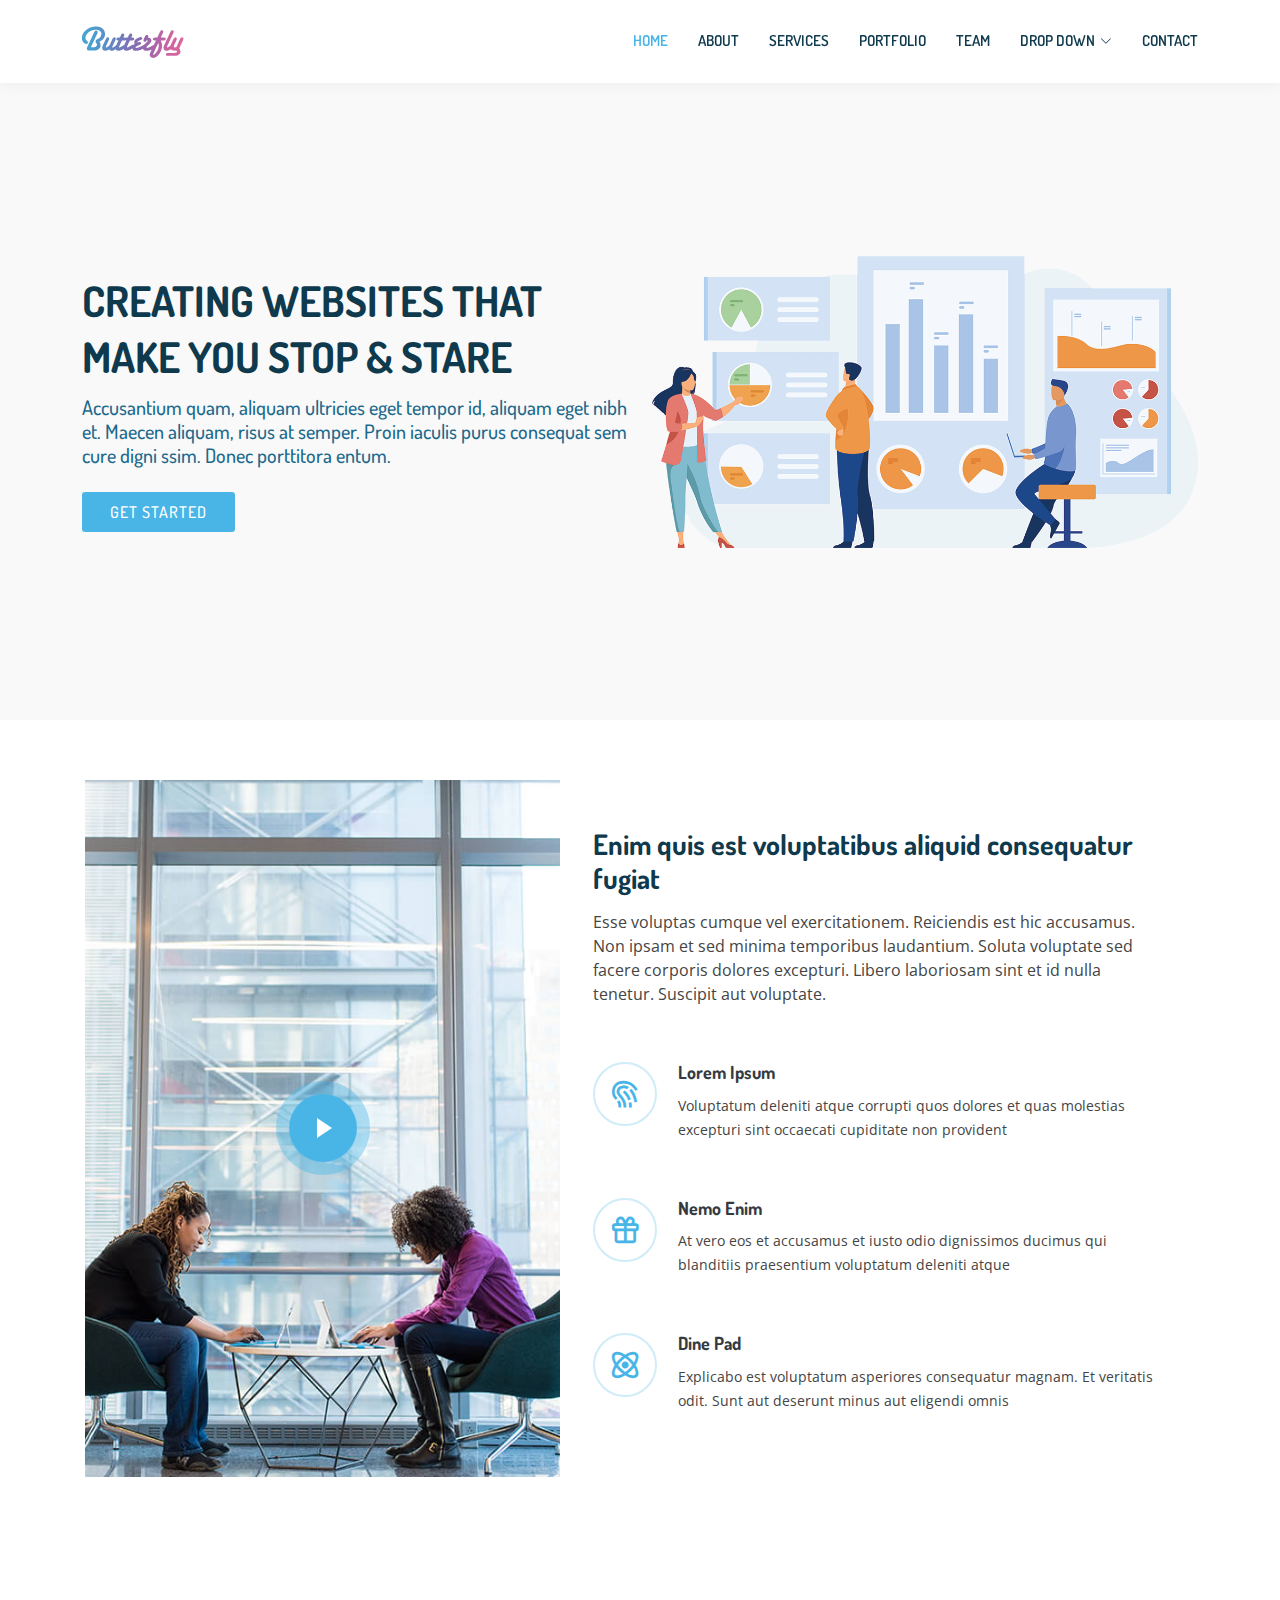
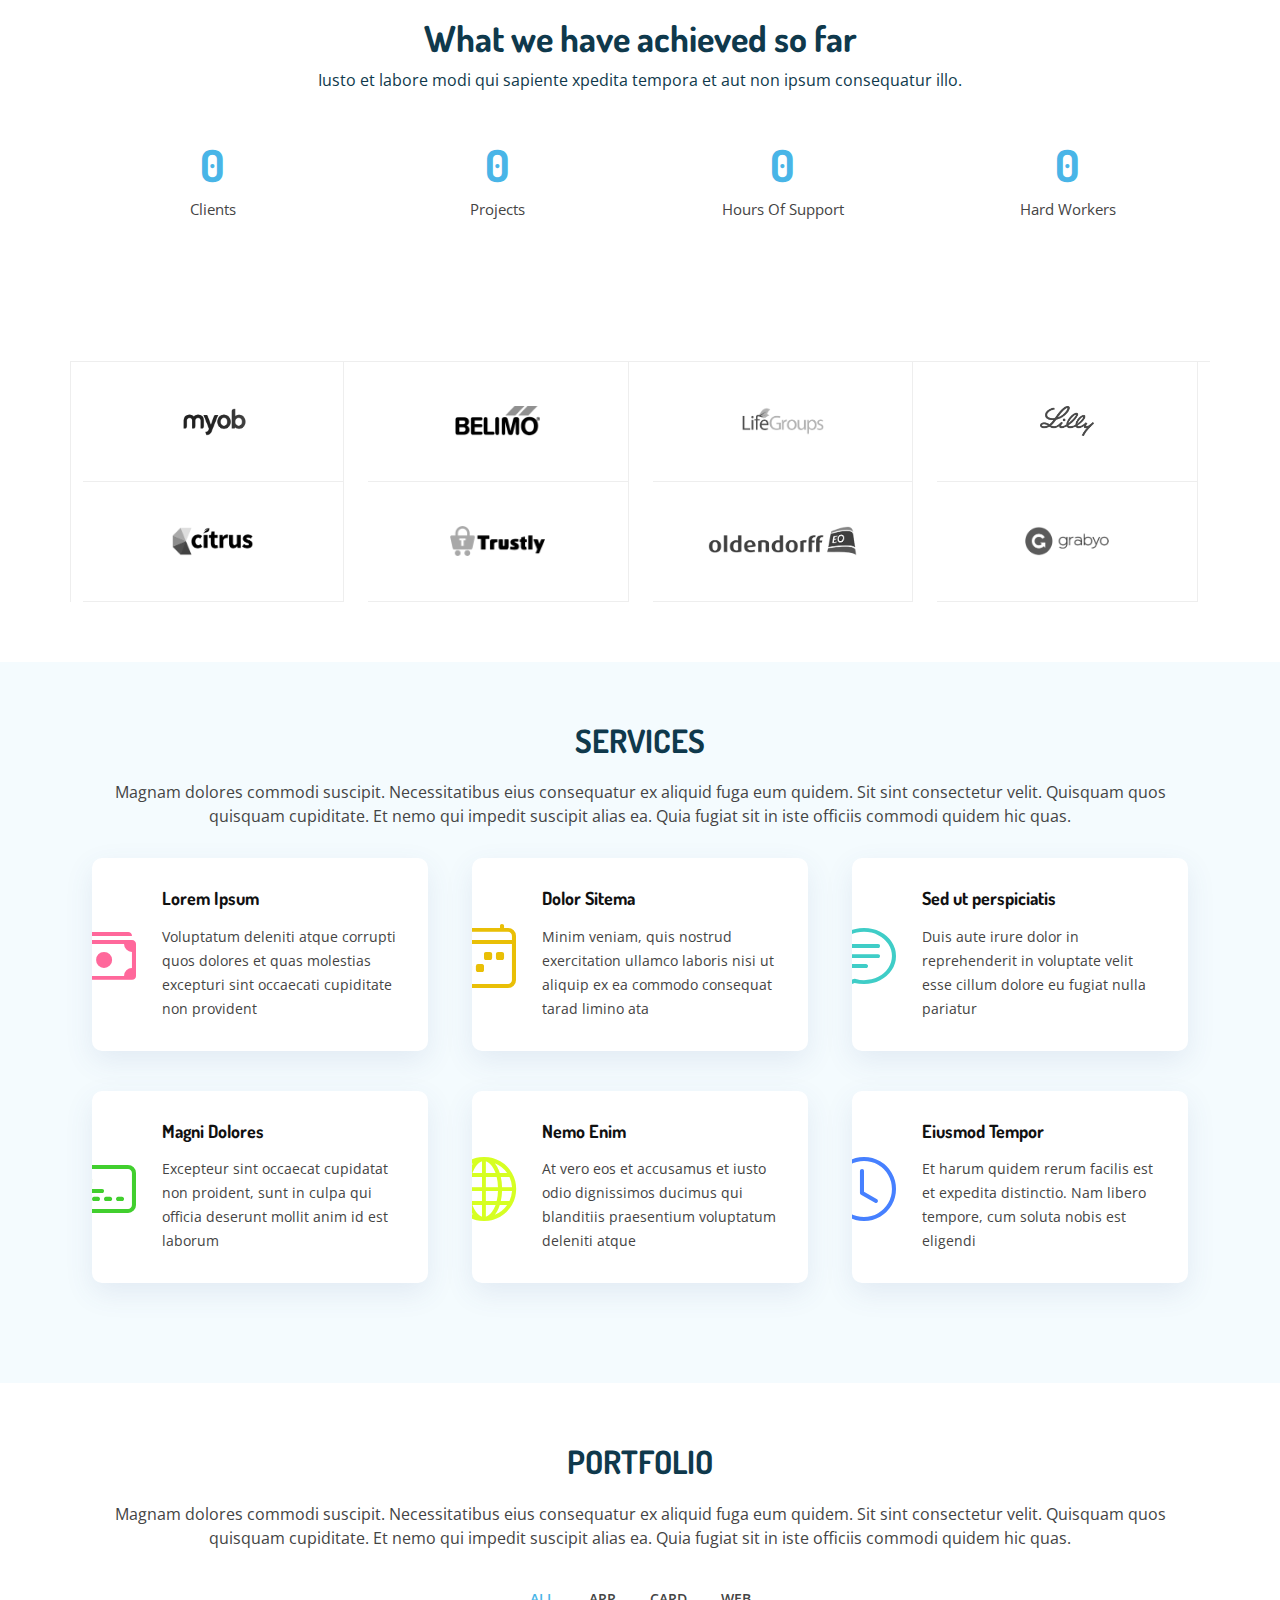
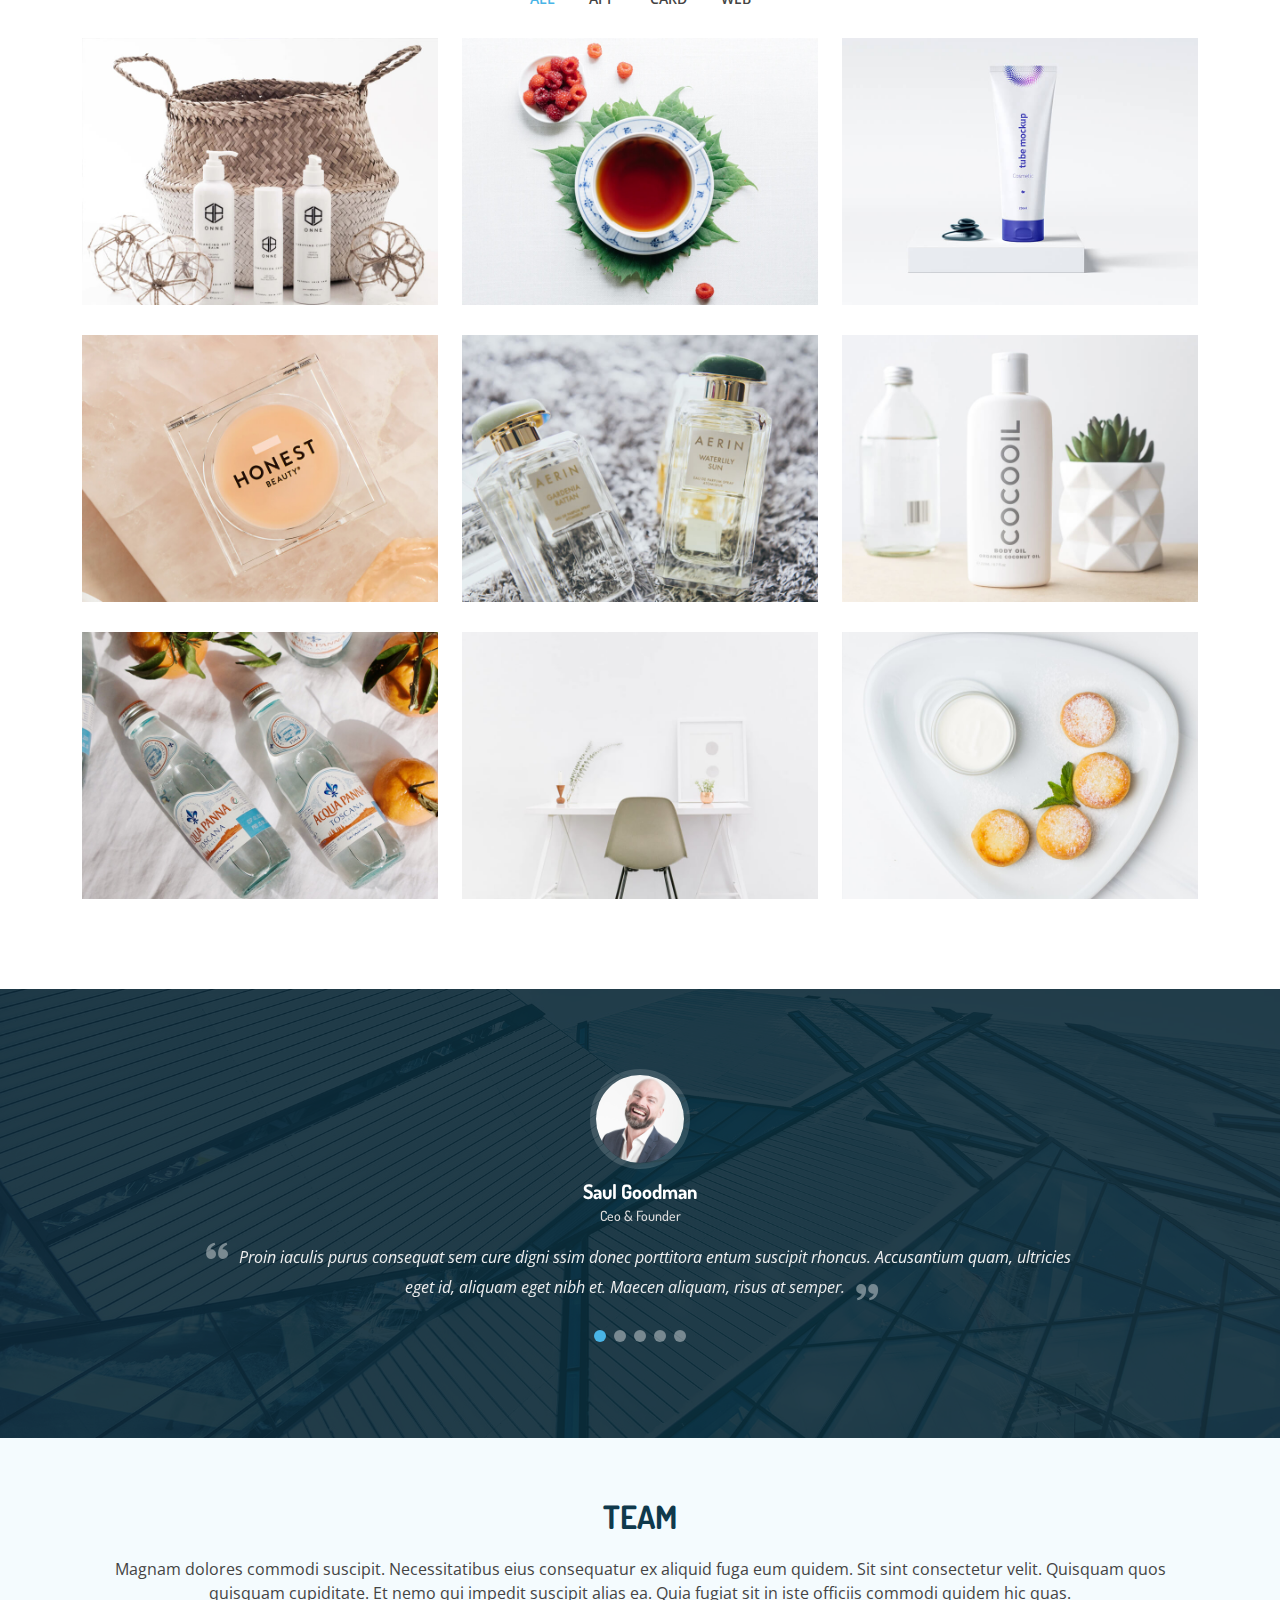
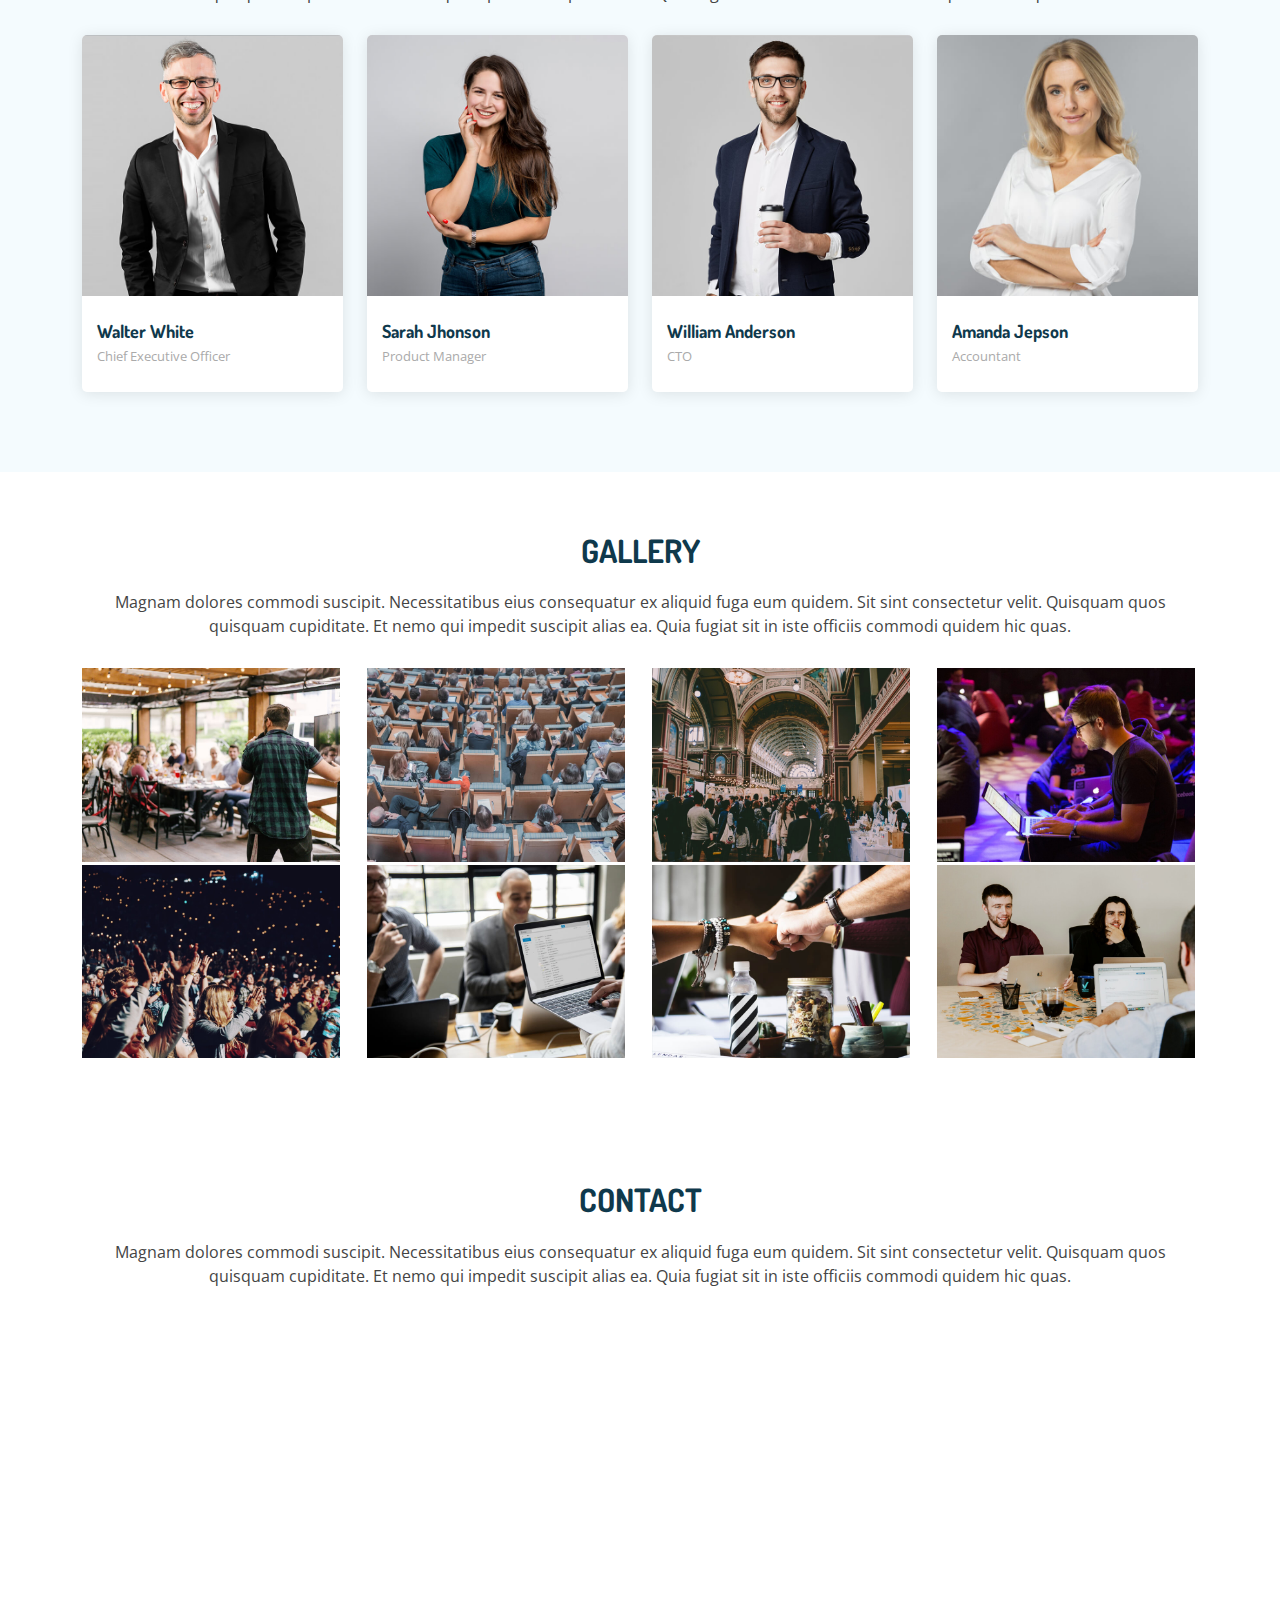
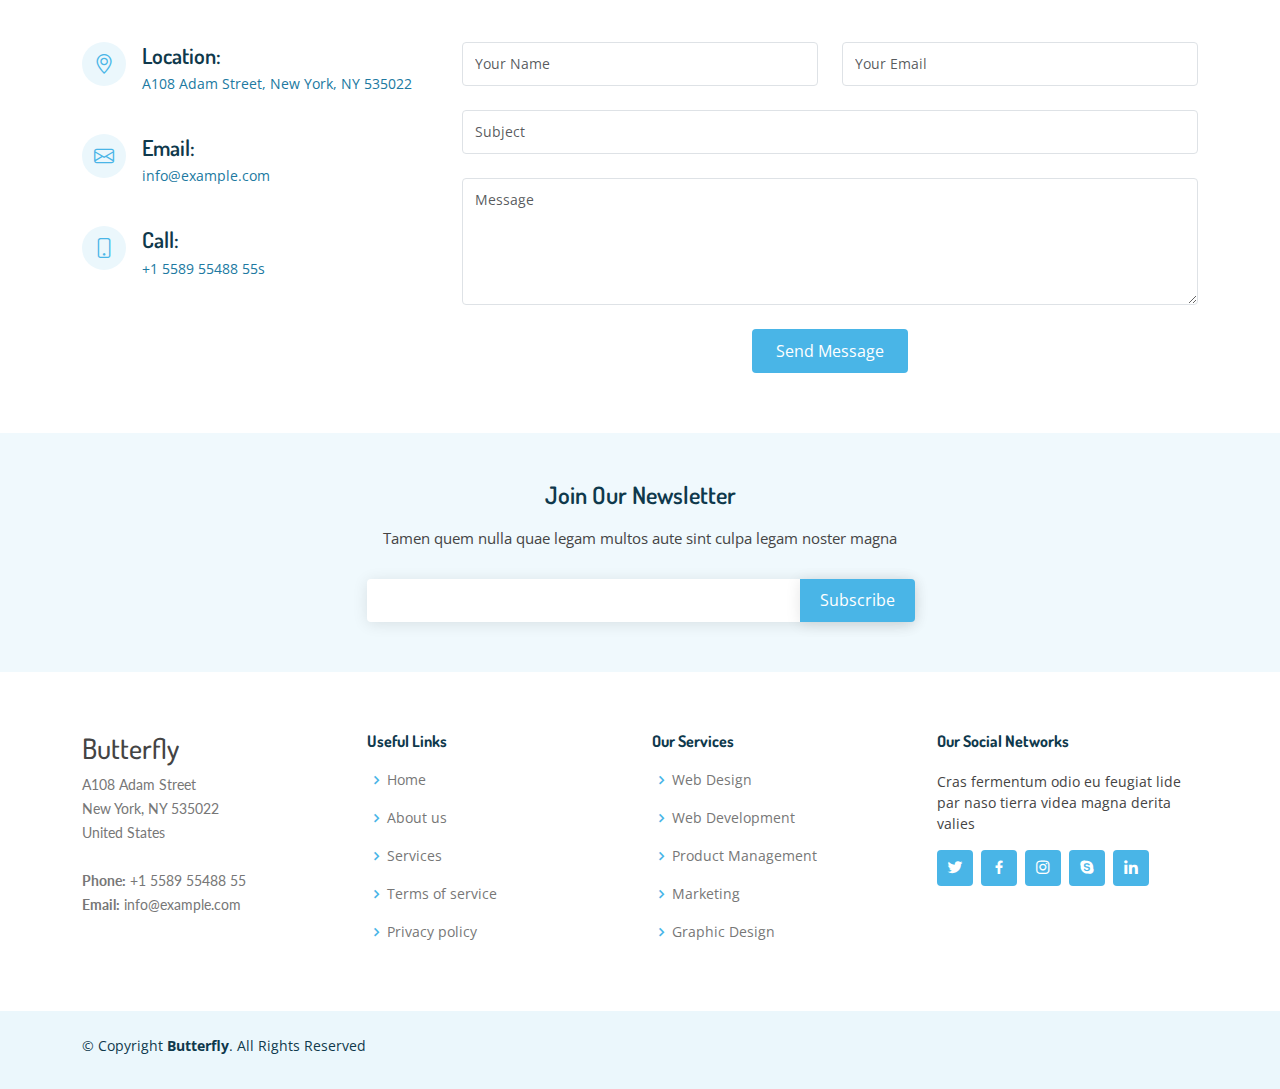
==== index.html @ b4d10321 ":tada: Original theme" ====
<!DOCTYPE html>
<html lang="en">

<head>
  <meta charset="utf-8">
  <meta content="width=device-width, initial-scale=1.0" name="viewport">

  <title>Butterfly Bootstrap Template - Index</title>
  <meta content="" name="description">
  <meta content="" name="keywords">

  <!-- Favicons -->
  <link href="assets/img/favicon.png" rel="icon">
  <link href="assets/img/apple-touch-icon.png" rel="apple-touch-icon">

  <!-- Google Fonts -->
  <link href="https://fonts.googleapis.com/css?family=Open+Sans:300,300i,400,400i,600,600i,700,700i|Dosis:300,400,500,,600,700,700i|Lato:300,300i,400,400i,700,700i" rel="stylesheet">

  <!-- Vendor CSS Files -->
  <link href="assets/vendor/bootstrap/css/bootstrap.min.css" rel="stylesheet">
  <link href="assets/vendor/bootstrap-icons/bootstrap-icons.css" rel="stylesheet">
  <link href="assets/vendor/boxicons/css/boxicons.min.css" rel="stylesheet">
  <link href="assets/vendor/glightbox/css/glightbox.min.css" rel="stylesheet">
  <link href="assets/vendor/swiper/swiper-bundle.min.css" rel="stylesheet">

  <!-- Template Main CSS File -->
  <link href="assets/css/style.css" rel="stylesheet">

  <!-- =======================================================
  * Template Name: Butterfly
  * Updated: Jul 27 2023 with Bootstrap v5.3.1
  * Template URL: https://bootstrapmade.com/butterfly-free-bootstrap-theme/
  * Author: BootstrapMade.com
  * License: https://bootstrapmade.com/license/
  ======================================================== -->
</head>

<body>

  <!-- ======= Header ======= -->
  <header id="header" class="fixed-top">
    <div class="container d-flex align-items-center justify-content-between">

      <a href="index.html" class="logo"><img src="assets/img/logo.png" alt="" class="img-fluid"></a>
      <!-- Uncomment below if you prefer to use text as a logo -->
      <!-- <h1 class="logo"><a href="index.html">Butterfly</a></h1> -->

      <nav id="navbar" class="navbar">
        <ul>
          <li><a class="nav-link scrollto active" href="#hero">Home</a></li>
          <li><a class="nav-link scrollto" href="#about">About</a></li>
          <li><a class="nav-link scrollto" href="#services">Services</a></li>
          <li><a class="nav-link scrollto " href="#portfolio">Portfolio</a></li>
          <li><a class="nav-link scrollto" href="#team">Team</a></li>
          <li class="dropdown"><a href="#"><span>Drop Down</span> <i class="bi bi-chevron-down"></i></a>
            <ul>
              <li><a href="#">Drop Down 1</a></li>
              <li class="dropdown"><a href="#"><span>Deep Drop Down</span> <i class="bi bi-chevron-right"></i></a>
                <ul>
                  <li><a href="#">Deep Drop Down 1</a></li>
                  <li><a href="#">Deep Drop Down 2</a></li>
                  <li><a href="#">Deep Drop Down 3</a></li>
                  <li><a href="#">Deep Drop Down 4</a></li>
                  <li><a href="#">Deep Drop Down 5</a></li>
                </ul>
              </li>
              <li><a href="#">Drop Down 2</a></li>
              <li><a href="#">Drop Down 3</a></li>
              <li><a href="#">Drop Down 4</a></li>
            </ul>
          </li>
          <li><a class="nav-link scrollto" href="#contact">Contact</a></li>
        </ul>
        <i class="bi bi-list mobile-nav-toggle"></i>
      </nav><!-- .navbar -->

    </div>
  </header><!-- End Header -->

  <!-- ======= Hero Section ======= -->
  <section id="hero" class="d-flex align-items-center">

    <div class="container">
      <div class="row">
        <div class="col-lg-6 pt-4 pt-lg-0 order-2 order-lg-1 d-flex flex-column justify-content-center">
          <h1>Creating websites that make you stop & stare</h1>
          <h2>Accusantium quam, aliquam ultricies eget tempor id, aliquam eget nibh et. Maecen aliquam, risus at semper. Proin iaculis purus consequat sem cure digni ssim. Donec porttitora entum.</h2>
          <div><a href="#about" class="btn-get-started scrollto">Get Started</a></div>
        </div>
        <div class="col-lg-6 order-1 order-lg-2 hero-img">
          <img src="assets/img/hero-img.png" class="img-fluid" alt="">
        </div>
      </div>
    </div>

  </section><!-- End Hero -->

  <main id="main">

    <!-- ======= About Section ======= -->
    <section id="about" class="about">
      <div class="container">

        <div class="row">
          <div class="col-xl-5 col-lg-6 d-flex justify-content-center video-box align-items-stretch position-relative">
            <a href="https://www.youtube.com/watch?v=jDDaplaOz7Q" class="glightbox play-btn mb-4"></a>
          </div>

          <div class="col-xl-7 col-lg-6 icon-boxes d-flex flex-column align-items-stretch justify-content-center py-5 px-lg-5">
            <h3>Enim quis est voluptatibus aliquid consequatur fugiat</h3>
            <p>Esse voluptas cumque vel exercitationem. Reiciendis est hic accusamus. Non ipsam et sed minima temporibus laudantium. Soluta voluptate sed facere corporis dolores excepturi. Libero laboriosam sint et id nulla tenetur. Suscipit aut voluptate.</p>

            <div class="icon-box">
              <div class="icon"><i class="bx bx-fingerprint"></i></div>
              <h4 class="title"><a href="">Lorem Ipsum</a></h4>
              <p class="description">Voluptatum deleniti atque corrupti quos dolores et quas molestias excepturi sint occaecati cupiditate non provident</p>
            </div>

            <div class="icon-box">
              <div class="icon"><i class="bx bx-gift"></i></div>
              <h4 class="title"><a href="">Nemo Enim</a></h4>
              <p class="description">At vero eos et accusamus et iusto odio dignissimos ducimus qui blanditiis praesentium voluptatum deleniti atque</p>
            </div>

            <div class="icon-box">
              <div class="icon"><i class="bx bx-atom"></i></div>
              <h4 class="title"><a href="">Dine Pad</a></h4>
              <p class="description">Explicabo est voluptatum asperiores consequatur magnam. Et veritatis odit. Sunt aut deserunt minus aut eligendi omnis</p>
            </div>

          </div>
        </div>

      </div>
    </section><!-- End About Section -->

    <!-- ======= Counts Section ======= -->
    <section id="counts" class="counts">
      <div class="container">

        <div class="text-center title">
          <h3>What we have achieved so far</h3>
          <p>Iusto et labore modi qui sapiente xpedita tempora et aut non ipsum consequatur illo.</p>
        </div>

        <div class="row counters position-relative">

          <div class="col-lg-3 col-6 text-center">
            <span data-purecounter-start="0" data-purecounter-end="232" data-purecounter-duration="1" class="purecounter"></span>
            <p>Clients</p>
          </div>

          <div class="col-lg-3 col-6 text-center">
            <span data-purecounter-start="0" data-purecounter-end="521" data-purecounter-duration="1" class="purecounter"></span>
            <p>Projects</p>
          </div>

          <div class="col-lg-3 col-6 text-center">
            <span data-purecounter-start="0" data-purecounter-end="1463" data-purecounter-duration="1" class="purecounter"></span>
            <p>Hours Of Support</p>
          </div>

          <div class="col-lg-3 col-6 text-center">
            <span data-purecounter-start="0" data-purecounter-end="15" data-purecounter-duration="1" class="purecounter"></span>
            <p>Hard Workers</p>
          </div>

        </div>

      </div>
    </section><!-- End Counts Section -->

    <!-- ======= Clients Section ======= -->
    <section id="clients" class="clients">
      <div class="container">

        <div class="row no-gutters clients-wrap clearfix wow fadeInUp">

          <div class="col-lg-3 col-md-4 col-6">
            <div class="client-logo">
              <img src="assets/img/clients/client-1.png" class="img-fluid" alt="">
            </div>
          </div>

          <div class="col-lg-3 col-md-4 col-6">
            <div class="client-logo">
              <img src="assets/img/clients/client-2.png" class="img-fluid" alt="">
            </div>
          </div>

          <div class="col-lg-3 col-md-4 col-6">
            <div class="client-logo">
              <img src="assets/img/clients/client-3.png" class="img-fluid" alt="">
            </div>
          </div>

          <div class="col-lg-3 col-md-4 col-6">
            <div class="client-logo">
              <img src="assets/img/clients/client-4.png" class="img-fluid" alt="">
            </div>
          </div>

          <div class="col-lg-3 col-md-4 col-6">
            <div class="client-logo">
              <img src="assets/img/clients/client-5.png" class="img-fluid" alt="">
            </div>
          </div>

          <div class="col-lg-3 col-md-4 col-6">
            <div class="client-logo">
              <img src="assets/img/clients/client-6.png" class="img-fluid" alt="">
            </div>
          </div>

          <div class="col-lg-3 col-md-4 col-6">
            <div class="client-logo">
              <img src="assets/img/clients/client-7.png" class="img-fluid" alt="">
            </div>
          </div>

          <div class="col-lg-3 col-md-4 col-6">
            <div class="client-logo">
              <img src="assets/img/clients/client-8.png" class="img-fluid" alt="">
            </div>
          </div>

        </div>

      </div>
    </section><!-- End Clients Section -->

    <!-- ======= Services Section ======= -->
    <section id="services" class="services section-bg">
      <div class="container">

        <div class="section-title">
          <h2>Services</h2>
          <p>Magnam dolores commodi suscipit. Necessitatibus eius consequatur ex aliquid fuga eum quidem. Sit sint consectetur velit. Quisquam quos quisquam cupiditate. Et nemo qui impedit suscipit alias ea. Quia fugiat sit in iste officiis commodi quidem hic quas.</p>
        </div>

        <div class="row">
          <div class="col-lg-4 col-md-6">
            <div class="icon-box">
              <div class="icon"><i class="bi bi-cash-stack" style="color: #ff689b;"></i></div>
              <h4 class="title"><a href="">Lorem Ipsum</a></h4>
              <p class="description">Voluptatum deleniti atque corrupti quos dolores et quas molestias excepturi sint occaecati cupiditate non provident</p>
            </div>
          </div>
          <div class="col-lg-4 col-md-6">
            <div class="icon-box">
              <div class="icon"><i class="bi bi-calendar4-week" style="color: #e9bf06;"></i></div>
              <h4 class="title"><a href="">Dolor Sitema</a></h4>
              <p class="description">Minim veniam, quis nostrud exercitation ullamco laboris nisi ut aliquip ex ea commodo consequat tarad limino ata</p>
            </div>
          </div>

          <div class="col-lg-4 col-md-6" data-wow-delay="0.1s">
            <div class="icon-box">
              <div class="icon"><i class="bi bi-chat-text" style="color: #3fcdc7;"></i></div>
              <h4 class="title"><a href="">Sed ut perspiciatis</a></h4>
              <p class="description">Duis aute irure dolor in reprehenderit in voluptate velit esse cillum dolore eu fugiat nulla pariatur</p>
            </div>
          </div>
          <div class="col-lg-4 col-md-6" data-wow-delay="0.1s">
            <div class="icon-box">
              <div class="icon"><i class="bi bi-credit-card-2-front" style="color:#41cf2e;"></i></div>
              <h4 class="title"><a href="">Magni Dolores</a></h4>
              <p class="description">Excepteur sint occaecat cupidatat non proident, sunt in culpa qui officia deserunt mollit anim id est laborum</p>
            </div>
          </div>

          <div class="col-lg-4 col-md-6" data-wow-delay="0.2s">
            <div class="icon-box">
              <div class="icon"><i class="bi bi-globe" style="color: #d6ff22;"></i></div>
              <h4 class="title"><a href="">Nemo Enim</a></h4>
              <p class="description">At vero eos et accusamus et iusto odio dignissimos ducimus qui blanditiis praesentium voluptatum deleniti atque</p>
            </div>
          </div>
          <div class="col-lg-4 col-md-6" data-wow-delay="0.2s">
            <div class="icon-box">
              <div class="icon"><i class="bi bi-clock" style="color: #4680ff;"></i></div>
              <h4 class="title"><a href="">Eiusmod Tempor</a></h4>
              <p class="description">Et harum quidem rerum facilis est et expedita distinctio. Nam libero tempore, cum soluta nobis est eligendi</p>
            </div>
          </div>
        </div>

      </div>
    </section><!-- End Services Section -->

    <!-- ======= Portfolio Section ======= -->
    <section id="portfolio" class="portfolio">
      <div class="container">

        <div class="section-title">
          <h2>Portfolio</h2>
          <p>Magnam dolores commodi suscipit. Necessitatibus eius consequatur ex aliquid fuga eum quidem. Sit sint consectetur velit. Quisquam quos quisquam cupiditate. Et nemo qui impedit suscipit alias ea. Quia fugiat sit in iste officiis commodi quidem hic quas.</p>
        </div>

        <div class="row">
          <div class="col-lg-12 d-flex justify-content-center">
            <ul id="portfolio-flters">
              <li data-filter="*" class="filter-active">All</li>
              <li data-filter=".filter-app">App</li>
              <li data-filter=".filter-card">Card</li>
              <li data-filter=".filter-web">Web</li>
            </ul>
          </div>
        </div>

        <div class="row portfolio-container">

          <div class="col-lg-4 col-md-6 portfolio-item filter-app">
            <div class="portfolio-wrap">
              <img src="assets/img/portfolio/portfolio-1.jpg" class="img-fluid" alt="">
              <div class="portfolio-info">
                <h4>App 1</h4>
                <p>App</p>
                <div class="portfolio-links">
                  <a href="assets/img/portfolio/portfolio-1.jpg" data-gallery="portfolioGallery" class="portfolio-lightbox" title="App 1"><i class="bx bx-plus"></i></a>
                  <a href="portfolio-details.html" title="More Details"><i class="bx bx-link"></i></a>
                </div>
              </div>
            </div>
          </div>

          <div class="col-lg-4 col-md-6 portfolio-item filter-web">
            <div class="portfolio-wrap">
              <img src="assets/img/portfolio/portfolio-2.jpg" class="img-fluid" alt="">
              <div class="portfolio-info">
                <h4>Web 3</h4>
                <p>Web</p>
                <div class="portfolio-links">
                  <a href="assets/img/portfolio/portfolio-2.jpg" data-gallery="portfolioGallery" class="portfolio-lightbox" title="Web 3"><i class="bx bx-plus"></i></a>
                  <a href="portfolio-details.html" title="More Details"><i class="bx bx-link"></i></a>
                </div>
              </div>
            </div>
          </div>

          <div class="col-lg-4 col-md-6 portfolio-item filter-app">
            <div class="portfolio-wrap">
              <img src="assets/img/portfolio/portfolio-3.jpg" class="img-fluid" alt="">
              <div class="portfolio-info">
                <h4>App 2</h4>
                <p>App</p>
                <div class="portfolio-links">
                  <a href="assets/img/portfolio/portfolio-3.jpg" data-gallery="portfolioGallery" class="portfolio-lightbox" title="App 2"><i class="bx bx-plus"></i></a>
                  <a href="portfolio-details.html" title="More Details"><i class="bx bx-link"></i></a>
                </div>
              </div>
            </div>
          </div>

          <div class="col-lg-4 col-md-6 portfolio-item filter-card">
            <div class="portfolio-wrap">
              <img src="assets/img/portfolio/portfolio-4.jpg" class="img-fluid" alt="">
              <div class="portfolio-info">
                <h4>Card 2</h4>
                <p>Card</p>
                <div class="portfolio-links">
                  <a href="assets/img/portfolio/portfolio-4.jpg" data-gallery="portfolioGallery" class="portfolio-lightbox" title="Card 2"><i class="bx bx-plus"></i></a>
                  <a href="portfolio-details.html" title="More Details"><i class="bx bx-link"></i></a>
                </div>
              </div>
            </div>
          </div>

          <div class="col-lg-4 col-md-6 portfolio-item filter-web">
            <div class="portfolio-wrap">
              <img src="assets/img/portfolio/portfolio-5.jpg" class="img-fluid" alt="">
              <div class="portfolio-info">
                <h4>Web 2</h4>
                <p>Web</p>
                <div class="portfolio-links">
                  <a href="assets/img/portfolio/portfolio-5.jpg" data-gallery="portfolioGallery" class="portfolio-lightbox" title="Web 2"><i class="bx bx-plus"></i></a>
                  <a href="portfolio-details.html" title="More Details"><i class="bx bx-link"></i></a>
                </div>
              </div>
            </div>
          </div>

          <div class="col-lg-4 col-md-6 portfolio-item filter-app">
            <div class="portfolio-wrap">
              <img src="assets/img/portfolio/portfolio-6.jpg" class="img-fluid" alt="">
              <div class="portfolio-info">
                <h4>App 3</h4>
                <p>App</p>
                <div class="portfolio-links">
                  <a href="assets/img/portfolio/portfolio-6.jpg" data-gallery="portfolioGallery" class="portfolio-lightbox" title="App 3"><i class="bx bx-plus"></i></a>
                  <a href="portfolio-details.html" title="More Details"><i class="bx bx-link"></i></a>
                </div>
              </div>
            </div>
          </div>

          <div class="col-lg-4 col-md-6 portfolio-item filter-card">
            <div class="portfolio-wrap">
              <img src="assets/img/portfolio/portfolio-7.jpg" class="img-fluid" alt="">
              <div class="portfolio-info">
                <h4>Card 1</h4>
                <p>Card</p>
                <div class="portfolio-links">
                  <a href="assets/img/portfolio/portfolio-7.jpg" data-gallery="portfolioGallery" class="portfolio-lightbox" title="Card 1"><i class="bx bx-plus"></i></a>
                  <a href="portfolio-details.html" title="More Details"><i class="bx bx-link"></i></a>
                </div>
              </div>
            </div>
          </div>

          <div class="col-lg-4 col-md-6 portfolio-item filter-card">
            <div class="portfolio-wrap">
              <img src="assets/img/portfolio/portfolio-8.jpg" class="img-fluid" alt="">
              <div class="portfolio-info">
                <h4>Card 3</h4>
                <p>Card</p>
                <div class="portfolio-links">
                  <a href="assets/img/portfolio/portfolio-8.jpg" data-gallery="portfolioGallery" class="portfolio-lightbox" title="Card 3"><i class="bx bx-plus"></i></a>
                  <a href="portfolio-details.html" title="More Details"><i class="bx bx-link"></i></a>
                </div>
              </div>
            </div>
          </div>

          <div class="col-lg-4 col-md-6 portfolio-item filter-web">
            <div class="portfolio-wrap">
              <img src="assets/img/portfolio/portfolio-9.jpg" class="img-fluid" alt="">
              <div class="portfolio-info">
                <h4>Web 3</h4>
                <p>Web</p>
                <div class="portfolio-links">
                  <a href="assets/img/portfolio/portfolio-9.jpg" data-gallery="portfolioGallery" class="portfolio-lightbox" title="Web 3"><i class="bx bx-plus"></i></a>
                  <a href="portfolio-details.html" title="More Details"><i class="bx bx-link"></i></a>
                </div>
              </div>
            </div>
          </div>

        </div>

      </div>
    </section><!-- End Portfolio Section -->

    <!-- ======= Testimonials Section ======= -->
    <section id="testimonials" class="testimonials">
      <div class="container position-relative">

        <div class="testimonials-slider swiper" data-aos="fade-up" data-aos-delay="100">
          <div class="swiper-wrapper">

            <div class="swiper-slide">
              <div class="testimonial-item">
                <img src="assets/img/testimonials/testimonials-1.jpg" class="testimonial-img" alt="">
                <h3>Saul Goodman</h3>
                <h4>Ceo &amp; Founder</h4>
                <p>
                  <i class="bx bxs-quote-alt-left quote-icon-left"></i>
                  Proin iaculis purus consequat sem cure digni ssim donec porttitora entum suscipit rhoncus. Accusantium quam, ultricies eget id, aliquam eget nibh et. Maecen aliquam, risus at semper.
                  <i class="bx bxs-quote-alt-right quote-icon-right"></i>
                </p>
              </div>
            </div><!-- End testimonial item -->

            <div class="swiper-slide">
              <div class="testimonial-item">
                <img src="assets/img/testimonials/testimonials-2.jpg" class="testimonial-img" alt="">
                <h3>Sara Wilsson</h3>
                <h4>Designer</h4>
                <p>
                  <i class="bx bxs-quote-alt-left quote-icon-left"></i>
                  Export tempor illum tamen malis malis eram quae irure esse labore quem cillum quid cillum eram malis quorum velit fore eram velit sunt aliqua noster fugiat irure amet legam anim culpa.
                  <i class="bx bxs-quote-alt-right quote-icon-right"></i>
                </p>
              </div>
            </div><!-- End testimonial item -->

            <div class="swiper-slide">
              <div class="testimonial-item">
                <img src="assets/img/testimonials/testimonials-3.jpg" class="testimonial-img" alt="">
                <h3>Jena Karlis</h3>
                <h4>Store Owner</h4>
                <p>
                  <i class="bx bxs-quote-alt-left quote-icon-left"></i>
                  Enim nisi quem export duis labore cillum quae magna enim sint quorum nulla quem veniam duis minim tempor labore quem eram duis noster aute amet eram fore quis sint minim.
                  <i class="bx bxs-quote-alt-right quote-icon-right"></i>
                </p>
              </div>
            </div><!-- End testimonial item -->

            <div class="swiper-slide">
              <div class="testimonial-item">
                <img src="assets/img/testimonials/testimonials-4.jpg" class="testimonial-img" alt="">
                <h3>Matt Brandon</h3>
                <h4>Freelancer</h4>
                <p>
                  <i class="bx bxs-quote-alt-left quote-icon-left"></i>
                  Fugiat enim eram quae cillum dolore dolor amet nulla culpa multos export minim fugiat minim velit minim dolor enim duis veniam ipsum anim magna sunt elit fore quem dolore labore illum veniam.
                  <i class="bx bxs-quote-alt-right quote-icon-right"></i>
                </p>
              </div>
            </div><!-- End testimonial item -->

            <div class="swiper-slide">
              <div class="testimonial-item">
                <img src="assets/img/testimonials/testimonials-5.jpg" class="testimonial-img" alt="">
                <h3>John Larson</h3>
                <h4>Entrepreneur</h4>
                <p>
                  <i class="bx bxs-quote-alt-left quote-icon-left"></i>
                  Quis quorum aliqua sint quem legam fore sunt eram irure aliqua veniam tempor noster veniam enim culpa labore duis sunt culpa nulla illum cillum fugiat legam esse veniam culpa fore nisi cillum quid.
                  <i class="bx bxs-quote-alt-right quote-icon-right"></i>
                </p>
              </div>
            </div><!-- End testimonial item -->

          </div>
          <div class="swiper-pagination"></div>
        </div>

      </div>
    </section><!-- End Testimonials Section -->

    <!-- ======= Team Section ======= -->
    <section id="team" class="team section-bg">
      <div class="container">

        <div class="section-title">
          <h2>Team</h2>
          <p>Magnam dolores commodi suscipit. Necessitatibus eius consequatur ex aliquid fuga eum quidem. Sit sint consectetur velit. Quisquam quos quisquam cupiditate. Et nemo qui impedit suscipit alias ea. Quia fugiat sit in iste officiis commodi quidem hic quas.</p>
        </div>

        <div class="row">

          <div class="col-lg-3 col-md-6 d-flex align-items-stretch">
            <div class="member">
              <div class="member-img">
                <img src="assets/img/team/team-1.jpg" class="img-fluid" alt="">
                <div class="social">
                  <a href=""><i class="bi bi-twitter"></i></a>
                  <a href=""><i class="bi bi-facebook"></i></a>
                  <a href=""><i class="bi bi-instagram"></i></a>
                  <a href=""><i class="bi bi-linkedin"></i></a>
                </div>
              </div>
              <div class="member-info">
                <h4>Walter White</h4>
                <span>Chief Executive Officer</span>
              </div>
            </div>
          </div>

          <div class="col-lg-3 col-md-6 d-flex align-items-stretch">
            <div class="member">
              <div class="member-img">
                <img src="assets/img/team/team-2.jpg" class="img-fluid" alt="">
                <div class="social">
                  <a href=""><i class="bi bi-twitter"></i></a>
                  <a href=""><i class="bi bi-facebook"></i></a>
                  <a href=""><i class="bi bi-instagram"></i></a>
                  <a href=""><i class="bi bi-linkedin"></i></a>
                </div>
              </div>
              <div class="member-info">
                <h4>Sarah Jhonson</h4>
                <span>Product Manager</span>
              </div>
            </div>
          </div>

          <div class="col-lg-3 col-md-6 d-flex align-items-stretch">
            <div class="member">
              <div class="member-img">
                <img src="assets/img/team/team-3.jpg" class="img-fluid" alt="">
                <div class="social">
                  <a href=""><i class="bi bi-twitter"></i></a>
                  <a href=""><i class="bi bi-facebook"></i></a>
                  <a href=""><i class="bi bi-instagram"></i></a>
                  <a href=""><i class="bi bi-linkedin"></i></a>
                </div>
              </div>
              <div class="member-info">
                <h4>William Anderson</h4>
                <span>CTO</span>
              </div>
            </div>
          </div>

          <div class="col-lg-3 col-md-6 d-flex align-items-stretch">
            <div class="member">
              <div class="member-img">
                <img src="assets/img/team/team-4.jpg" class="img-fluid" alt="">
                <div class="social">
                  <a href=""><i class="bi bi-twitter"></i></a>
                  <a href=""><i class="bi bi-facebook"></i></a>
                  <a href=""><i class="bi bi-instagram"></i></a>
                  <a href=""><i class="bi bi-linkedin"></i></a>
                </div>
              </div>
              <div class="member-info">
                <h4>Amanda Jepson</h4>
                <span>Accountant</span>
              </div>
            </div>
          </div>

        </div>

      </div>
    </section><!-- End Team Section -->

    <!-- ======= Gallery Section ======= -->
    <section id="gallery" class="gallery">
      <div class="container">

        <div class="section-title">
          <h2>Gallery</h2>
          <p>Magnam dolores commodi suscipit. Necessitatibus eius consequatur ex aliquid fuga eum quidem. Sit sint consectetur velit. Quisquam quos quisquam cupiditate. Et nemo qui impedit suscipit alias ea. Quia fugiat sit in iste officiis commodi quidem hic quas.</p>
        </div>

        <div class="row no-gutters">

          <div class="col-lg-3 col-md-4">
            <div class="gallery-item">
              <a href="assets/img/gallery/gallery-1.jpg" class="galleery-lightbox" data-gallery="gallery-item">
                <img src="assets/img/gallery/gallery-1.jpg" alt="" class="img-fluid">
              </a>
            </div>
          </div>

          <div class="col-lg-3 col-md-4">
            <div class="gallery-item">
              <a href="assets/img/gallery/gallery-2.jpg" class="galleery-lightbox" data-gallery="gallery-item">
                <img src="assets/img/gallery/gallery-2.jpg" alt="" class="img-fluid">
              </a>
            </div>
          </div>

          <div class="col-lg-3 col-md-4">
            <div class="gallery-item">
              <a href="assets/img/gallery/gallery-3.jpg" class="galleery-lightbox" data-gallery="gallery-item">
                <img src="assets/img/gallery/gallery-3.jpg" alt="" class="img-fluid">
              </a>
            </div>
          </div>

          <div class="col-lg-3 col-md-4">
            <div class="gallery-item">
              <a href="assets/img/gallery/gallery-4.jpg" class="galleery-lightbox" data-gallery="gallery-item">
                <img src="assets/img/gallery/gallery-4.jpg" alt="" class="img-fluid">
              </a>
            </div>
          </div>

          <div class="col-lg-3 col-md-4">
            <div class="gallery-item">
              <a href="assets/img/gallery/gallery-5.jpg" class="galleery-lightbox" data-gallery="gallery-item">
                <img src="assets/img/gallery/gallery-5.jpg" alt="" class="img-fluid">
              </a>
            </div>
          </div>

          <div class="col-lg-3 col-md-4">
            <div class="gallery-item">
              <a href="assets/img/gallery/gallery-6.jpg" class="galleery-lightbox" data-gallery="gallery-item">
                <img src="assets/img/gallery/gallery-6.jpg" alt="" class="img-fluid">
              </a>
            </div>
          </div>

          <div class="col-lg-3 col-md-4">
            <div class="gallery-item">
              <a href="assets/img/gallery/gallery-7.jpg" class="galleery-lightbox" data-gallery="gallery-item">
                <img src="assets/img/gallery/gallery-7.jpg" alt="" class="img-fluid">
              </a>
            </div>
          </div>

          <div class="col-lg-3 col-md-4">
            <div class="gallery-item">
              <a href="assets/img/gallery/gallery-8.jpg" class="galleery-lightbox" data-gallery="gallery-item">
                <img src="assets/img/gallery/gallery-8.jpg" alt="" class="img-fluid">
              </a>
            </div>
          </div>

        </div>

      </div>
    </section><!-- End Gallery Section -->

    <!-- ======= Contact Section ======= -->
    <section id="contact" class="contact">
      <div class="container">

        <div class="section-title">
          <h2>Contact</h2>
          <p>Magnam dolores commodi suscipit. Necessitatibus eius consequatur ex aliquid fuga eum quidem. Sit sint consectetur velit. Quisquam quos quisquam cupiditate. Et nemo qui impedit suscipit alias ea. Quia fugiat sit in iste officiis commodi quidem hic quas.</p>
        </div>

        <div>
          <iframe style="border:0; width: 100%; height: 270px;" src="https://www.google.com/maps/embed?pb=!1m14!1m8!1m3!1d12097.433213460943!2d-74.0062269!3d40.7101282!3m2!1i1024!2i768!4f13.1!3m3!1m2!1s0x0%3A0xb89d1fe6bc499443!2sDowntown+Conference+Center!5e0!3m2!1smk!2sbg!4v1539943755621" frameborder="0" allowfullscreen></iframe>
        </div>

        <div class="row mt-5">

          <div class="col-lg-4">
            <div class="info">
              <div class="address">
                <i class="bi bi-geo-alt"></i>
                <h4>Location:</h4>
                <p>A108 Adam Street, New York, NY 535022</p>
              </div>

              <div class="email">
                <i class="bi bi-envelope"></i>
                <h4>Email:</h4>
                <p>info@example.com</p>
              </div>

              <div class="phone">
                <i class="bi bi-phone"></i>
                <h4>Call:</h4>
                <p>+1 5589 55488 55s</p>
              </div>

            </div>

          </div>

          <div class="col-lg-8 mt-5 mt-lg-0">

            <form action="forms/contact.php" method="post" role="form" class="php-email-form">
              <div class="row">
                <div class="col-md-6 form-group">
                  <input type="text" name="name" class="form-control" id="name" placeholder="Your Name" required>
                </div>
                <div class="col-md-6 form-group mt-3 mt-md-0">
                  <input type="email" class="form-control" name="email" id="email" placeholder="Your Email" required>
                </div>
              </div>
              <div class="form-group mt-3">
                <input type="text" class="form-control" name="subject" id="subject" placeholder="Subject" required>
              </div>
              <div class="form-group mt-3">
                <textarea class="form-control" name="message" rows="5" placeholder="Message" required></textarea>
              </div>
              <div class="my-3">
                <div class="loading">Loading</div>
                <div class="error-message"></div>
                <div class="sent-message">Your message has been sent. Thank you!</div>
              </div>
              <div class="text-center"><button type="submit">Send Message</button></div>
            </form>

          </div>

        </div>

      </div>
    </section><!-- End Contact Section -->

  </main><!-- End #main -->

  <!-- ======= Footer ======= -->
  <footer id="footer">

    <div class="footer-newsletter">
      <div class="container">
        <div class="row justify-content-center">
          <div class="col-lg-6">
            <h4>Join Our Newsletter</h4>
            <p>Tamen quem nulla quae legam multos aute sint culpa legam noster magna</p>
            <form action="" method="post">
              <input type="email" name="email"><input type="submit" value="Subscribe">
            </form>
          </div>
        </div>
      </div>
    </div>

    <div class="footer-top">
      <div class="container">
        <div class="row">

          <div class="col-lg-3 col-md-6 footer-contact">
            <h3>Butterfly</h3>
            <p>
              A108 Adam Street <br>
              New York, NY 535022<br>
              United States <br><br>
              <strong>Phone:</strong> +1 5589 55488 55<br>
              <strong>Email:</strong> info@example.com<br>
            </p>
          </div>

          <div class="col-lg-3 col-md-6 footer-links">
            <h4>Useful Links</h4>
            <ul>
              <li><i class="bx bx-chevron-right"></i> <a href="#">Home</a></li>
              <li><i class="bx bx-chevron-right"></i> <a href="#">About us</a></li>
              <li><i class="bx bx-chevron-right"></i> <a href="#">Services</a></li>
              <li><i class="bx bx-chevron-right"></i> <a href="#">Terms of service</a></li>
              <li><i class="bx bx-chevron-right"></i> <a href="#">Privacy policy</a></li>
            </ul>
          </div>

          <div class="col-lg-3 col-md-6 footer-links">
            <h4>Our Services</h4>
            <ul>
              <li><i class="bx bx-chevron-right"></i> <a href="#">Web Design</a></li>
              <li><i class="bx bx-chevron-right"></i> <a href="#">Web Development</a></li>
              <li><i class="bx bx-chevron-right"></i> <a href="#">Product Management</a></li>
              <li><i class="bx bx-chevron-right"></i> <a href="#">Marketing</a></li>
              <li><i class="bx bx-chevron-right"></i> <a href="#">Graphic Design</a></li>
            </ul>
          </div>

          <div class="col-lg-3 col-md-6 footer-links">
            <h4>Our Social Networks</h4>
            <p>Cras fermentum odio eu feugiat lide par naso tierra videa magna derita valies</p>
            <div class="social-links mt-3">
              <a href="#" class="twitter"><i class="bx bxl-twitter"></i></a>
              <a href="#" class="facebook"><i class="bx bxl-facebook"></i></a>
              <a href="#" class="instagram"><i class="bx bxl-instagram"></i></a>
              <a href="#" class="google-plus"><i class="bx bxl-skype"></i></a>
              <a href="#" class="linkedin"><i class="bx bxl-linkedin"></i></a>
            </div>
          </div>

        </div>
      </div>
    </div>

    <div class="container py-4">
      <div class="copyright">
        &copy; Copyright <strong><span>Butterfly</span></strong>. All Rights Reserved
      </div>
      
    </div>
  </footer><!-- End Footer -->

  <a href="#" class="back-to-top d-flex align-items-center justify-content-center"><i class="bi bi-arrow-up-short"></i></a>

  <!-- Vendor JS Files -->
  <script src="assets/vendor/purecounter/purecounter_vanilla.js"></script>
  <script src="assets/vendor/bootstrap/js/bootstrap.bundle.min.js"></script>
  <script src="assets/vendor/glightbox/js/glightbox.min.js"></script>
  <script src="assets/vendor/isotope-layout/isotope.pkgd.min.js"></script>
  <script src="assets/vendor/swiper/swiper-bundle.min.js"></script>
  <script src="assets/vendor/php-email-form/validate.js"></script>

  <!-- Template Main JS File -->
  <script src="assets/js/main.js"></script>

</body>

</html>
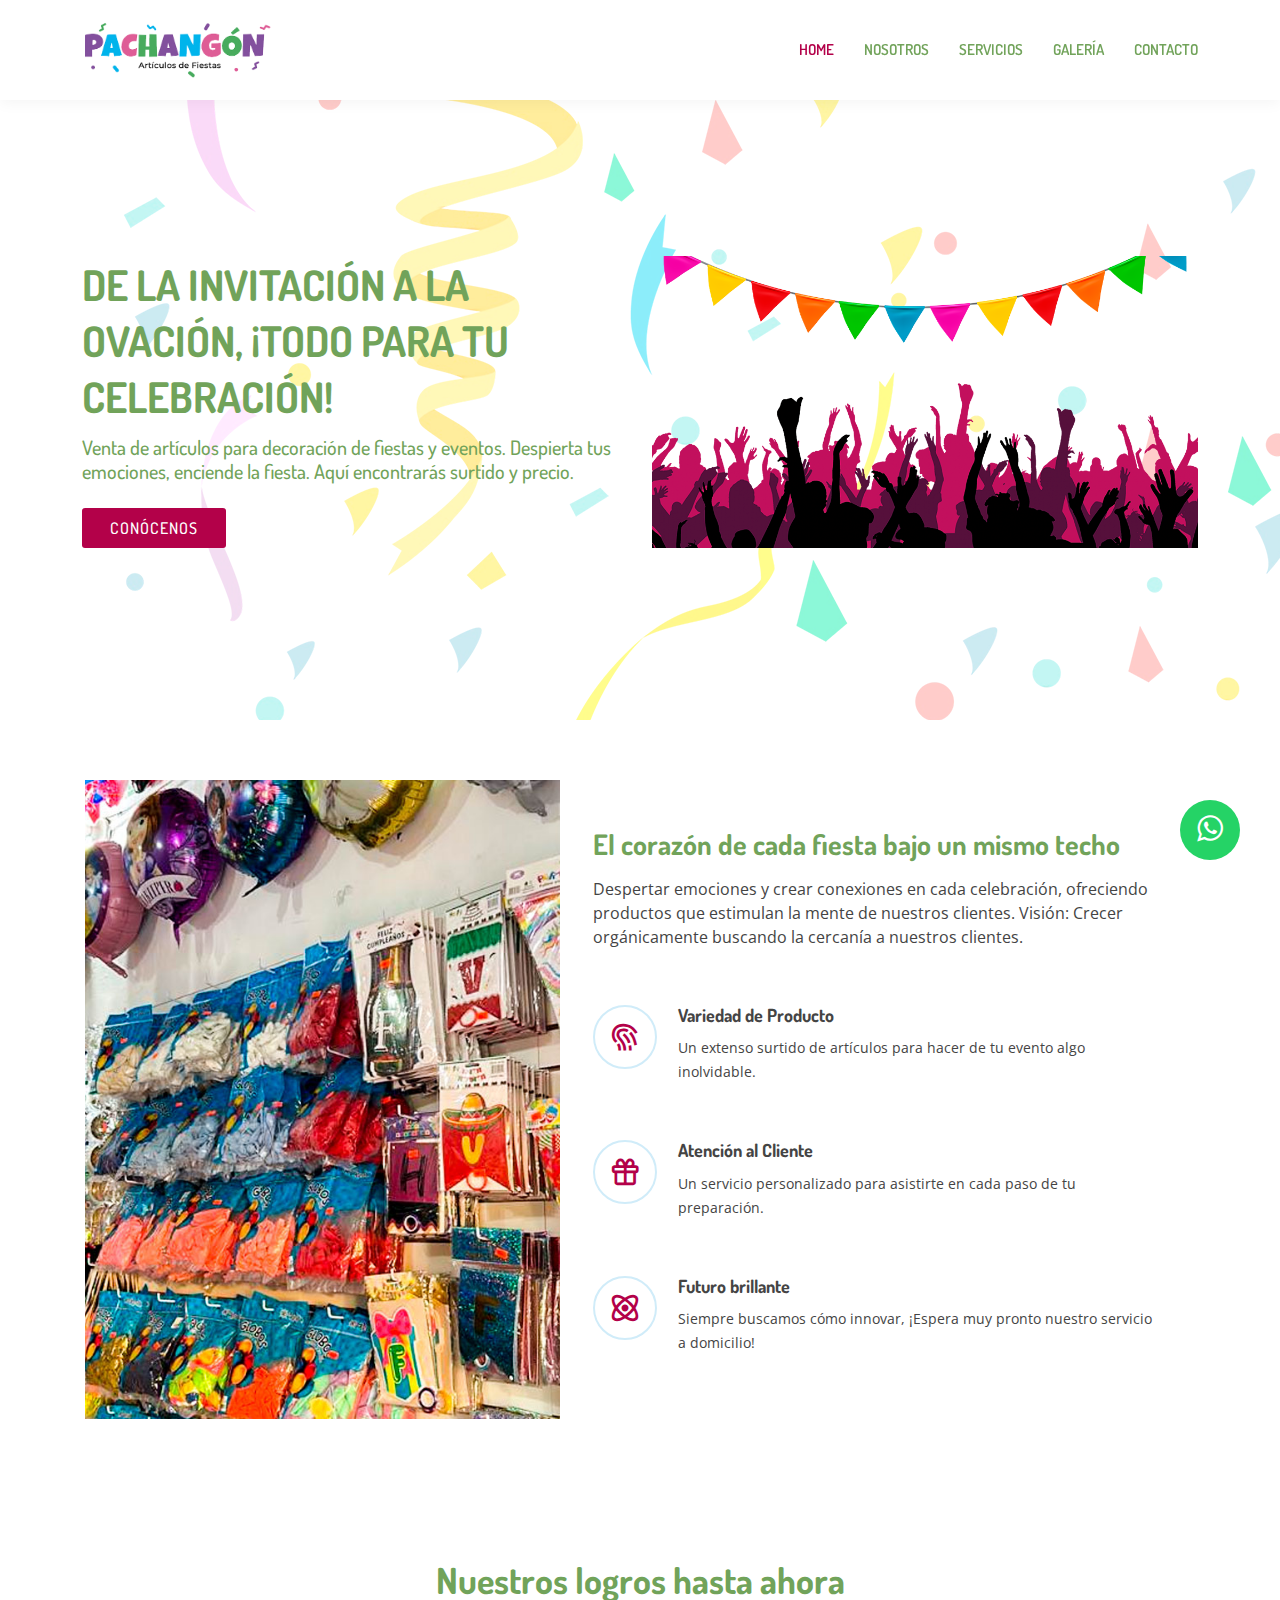
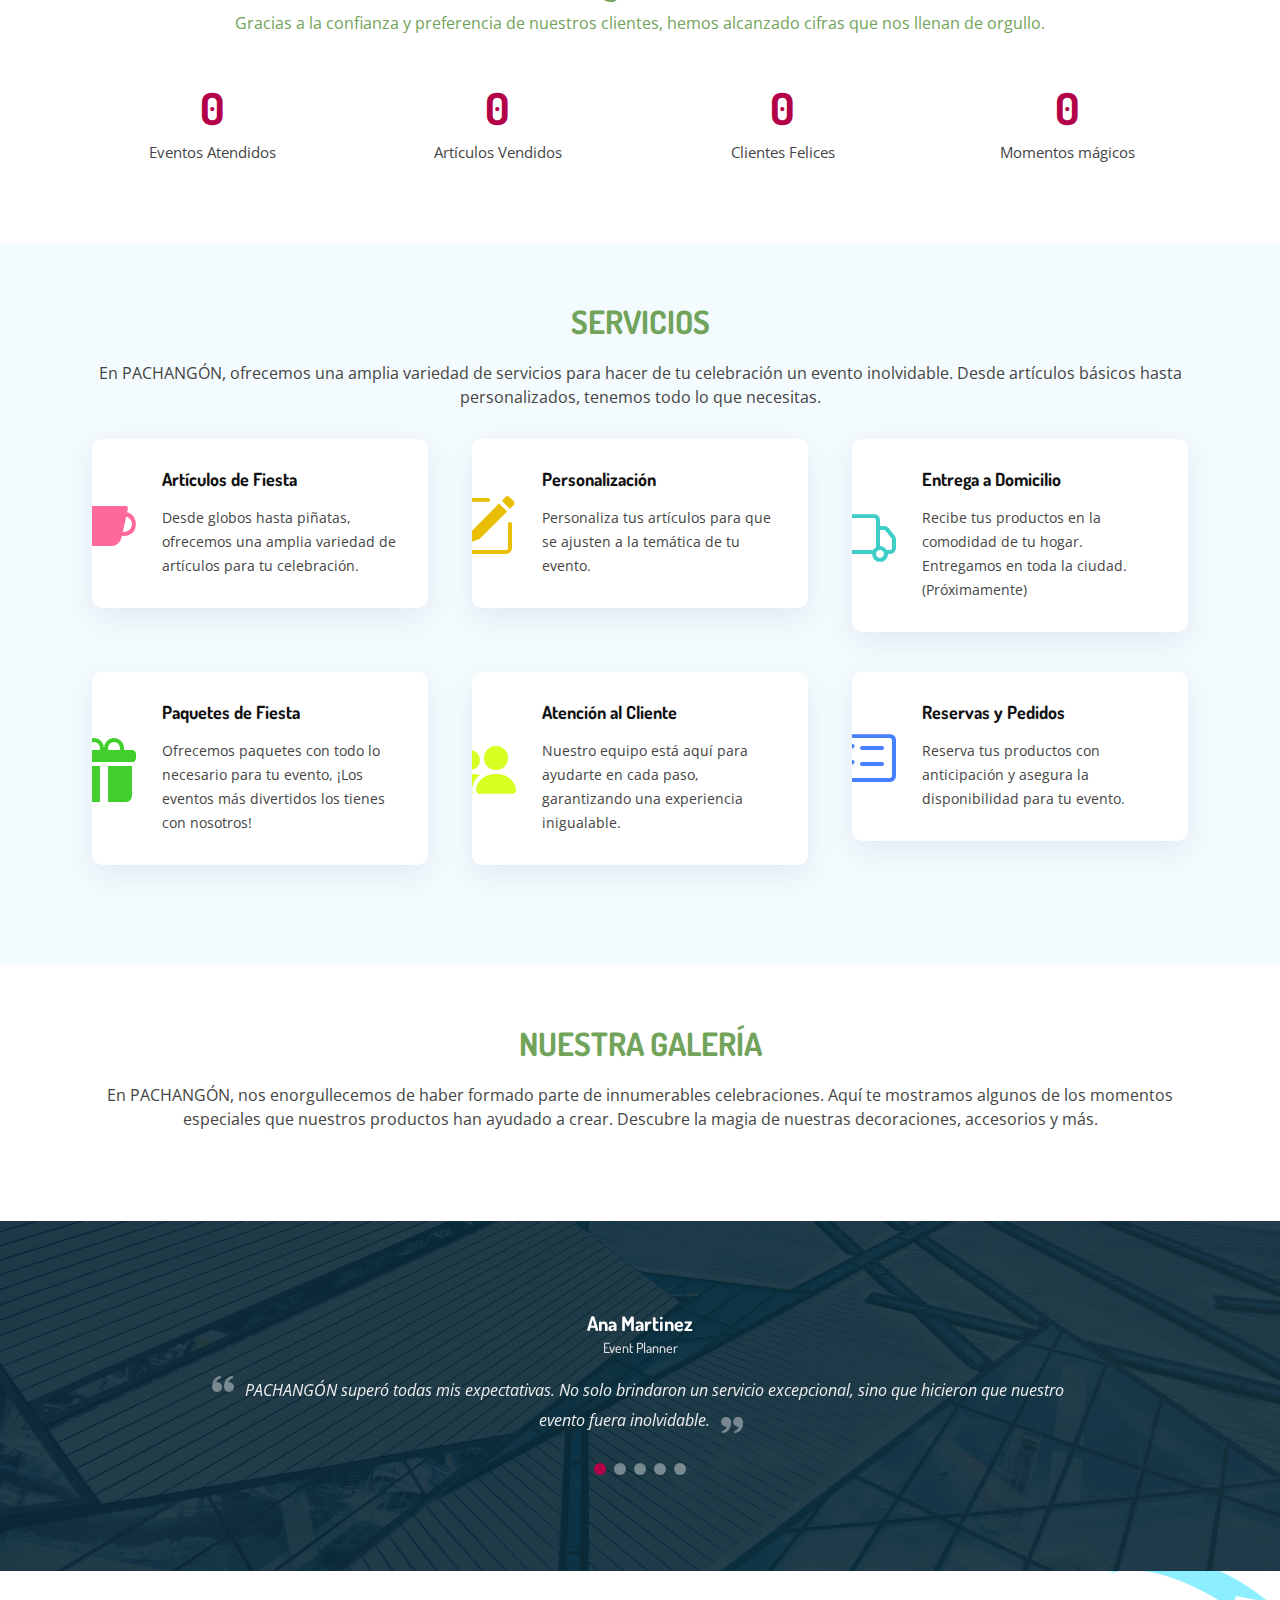
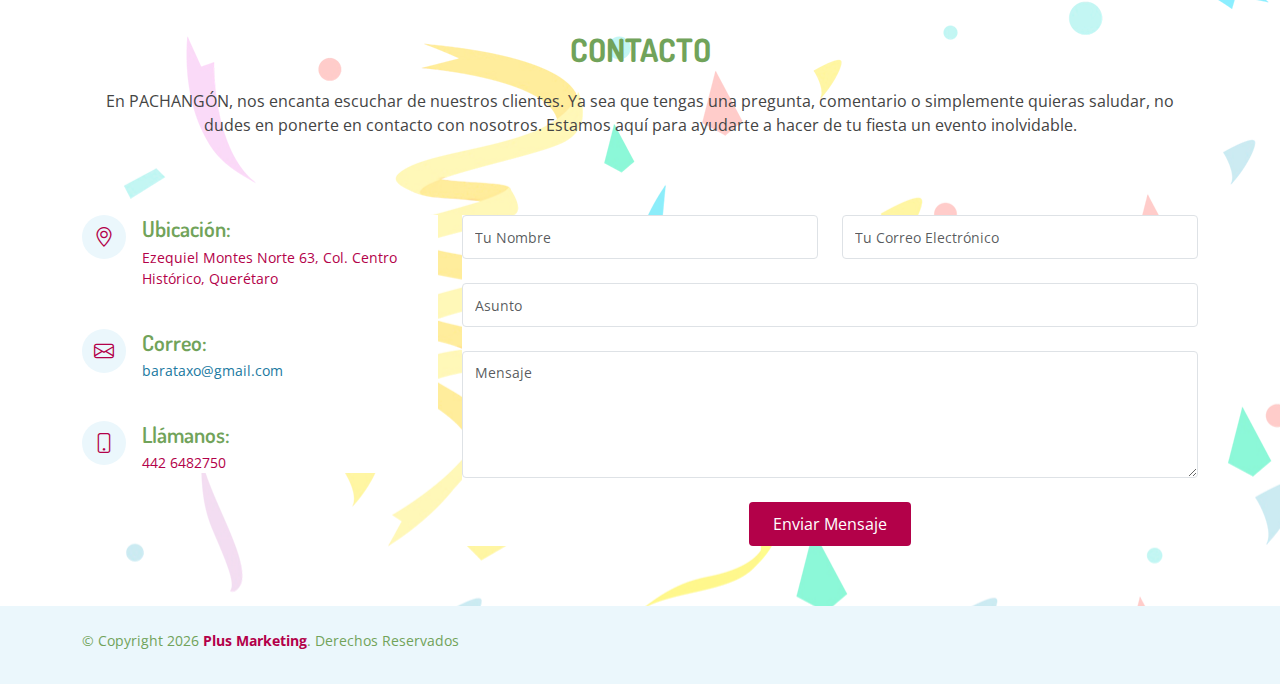
==== commit 2b7331db: ":construction: Add most of the site" ====
--- a/index.html
+++ b/index.html
@@ -1,857 +1,1152 @@
 <!DOCTYPE html>
-<html lang="en">
-
-<head>
-  <meta charset="utf-8">
-  <meta content="width=device-width, initial-scale=1.0" name="viewport">
-
-  <title>Butterfly Bootstrap Template - Index</title>
-  <meta content="" name="description">
-  <meta content="" name="keywords">
-
-  <!-- Favicons -->
-  <link href="assets/img/favicon.png" rel="icon">
-  <link href="assets/img/apple-touch-icon.png" rel="apple-touch-icon">
-
-  <!-- Google Fonts -->
-  <link href="https://fonts.googleapis.com/css?family=Open+Sans:300,300i,400,400i,600,600i,700,700i|Dosis:300,400,500,,600,700,700i|Lato:300,300i,400,400i,700,700i" rel="stylesheet">
-
-  <!-- Vendor CSS Files -->
-  <link href="assets/vendor/bootstrap/css/bootstrap.min.css" rel="stylesheet">
-  <link href="assets/vendor/bootstrap-icons/bootstrap-icons.css" rel="stylesheet">
-  <link href="assets/vendor/boxicons/css/boxicons.min.css" rel="stylesheet">
-  <link href="assets/vendor/glightbox/css/glightbox.min.css" rel="stylesheet">
-  <link href="assets/vendor/swiper/swiper-bundle.min.css" rel="stylesheet">
-
-  <!-- Template Main CSS File -->
-  <link href="assets/css/style.css" rel="stylesheet">
-
-  <!-- =======================================================
-  * Template Name: Butterfly
-  * Updated: Jul 27 2023 with Bootstrap v5.3.1
-  * Template URL: https://bootstrapmade.com/butterfly-free-bootstrap-theme/
-  * Author: BootstrapMade.com
-  * License: https://bootstrapmade.com/license/
-  ======================================================== -->
-</head>
-
-<body>
-
-  <!-- ======= Header ======= -->
-  <header id="header" class="fixed-top">
-    <div class="container d-flex align-items-center justify-content-between">
-
-      <a href="index.html" class="logo"><img src="assets/img/logo.png" alt="" class="img-fluid"></a>
-      <!-- Uncomment below if you prefer to use text as a logo -->
-      <!-- <h1 class="logo"><a href="index.html">Butterfly</a></h1> -->
-
-      <nav id="navbar" class="navbar">
-        <ul>
-          <li><a class="nav-link scrollto active" href="#hero">Home</a></li>
-          <li><a class="nav-link scrollto" href="#about">About</a></li>
-          <li><a class="nav-link scrollto" href="#services">Services</a></li>
-          <li><a class="nav-link scrollto " href="#portfolio">Portfolio</a></li>
-          <li><a class="nav-link scrollto" href="#team">Team</a></li>
-          <li class="dropdown"><a href="#"><span>Drop Down</span> <i class="bi bi-chevron-down"></i></a>
-            <ul>
-              <li><a href="#">Drop Down 1</a></li>
-              <li class="dropdown"><a href="#"><span>Deep Drop Down</span> <i class="bi bi-chevron-right"></i></a>
-                <ul>
-                  <li><a href="#">Deep Drop Down 1</a></li>
-                  <li><a href="#">Deep Drop Down 2</a></li>
-                  <li><a href="#">Deep Drop Down 3</a></li>
-                  <li><a href="#">Deep Drop Down 4</a></li>
-                  <li><a href="#">Deep Drop Down 5</a></li>
-                </ul>
-              </li>
-              <li><a href="#">Drop Down 2</a></li>
-              <li><a href="#">Drop Down 3</a></li>
-              <li><a href="#">Drop Down 4</a></li>
-            </ul>
-          </li>
-          <li><a class="nav-link scrollto" href="#contact">Contact</a></li>
-        </ul>
-        <i class="bi bi-list mobile-nav-toggle"></i>
-      </nav><!-- .navbar -->
-
-    </div>
-  </header><!-- End Header -->
-
-  <!-- ======= Hero Section ======= -->
-  <section id="hero" class="d-flex align-items-center">
-
-    <div class="container">
-      <div class="row">
-        <div class="col-lg-6 pt-4 pt-lg-0 order-2 order-lg-1 d-flex flex-column justify-content-center">
-          <h1>Creating websites that make you stop & stare</h1>
-          <h2>Accusantium quam, aliquam ultricies eget tempor id, aliquam eget nibh et. Maecen aliquam, risus at semper. Proin iaculis purus consequat sem cure digni ssim. Donec porttitora entum.</h2>
-          <div><a href="#about" class="btn-get-started scrollto">Get Started</a></div>
-        </div>
-        <div class="col-lg-6 order-1 order-lg-2 hero-img">
-          <img src="assets/img/hero-img.png" class="img-fluid" alt="">
+<html lang="es">
+  <head>
+    <meta charset="utf-8" />
+    <meta content="width=device-width, initial-scale=1.0" name="viewport" />
+
+    <title>PACHANGÓN - Todo para tu celebración</title>
+    <meta
+      content="Venta de artículos para decoración de fiestas y eventos en Querétaro. De la invitación a la ovación, ¡todo para tu celebración!"
+      name="description"
+    />
+    <meta
+      content="Pachangón, Fiesta, Celebración, Decoración, Querétaro"
+      name="keywords"
+    />
+
+    <!-- Favicons -->
+    <link href="assets/img/favicon.png" rel="icon" />
+    <link href="assets/img/apple-touch-icon.png" rel="apple-touch-icon" />
+
+    <!-- Google Fonts -->
+    <link
+      href="https://fonts.googleapis.com/css?family=Open+Sans:300,300i,400,400i,600,600i,700,700i|Dosis:300,400,500,,600,700,700i|Lato:300,300i,400,400i,700,700i"
+      rel="stylesheet"
+    />
+
+    <!-- Vendor CSS Files -->
+    <link
+      href="assets/vendor/bootstrap/css/bootstrap.min.css"
+      rel="stylesheet"
+    />
+    <link
+      href="assets/vendor/bootstrap-icons/bootstrap-icons.css"
+      rel="stylesheet"
+    />
+    <link href="assets/vendor/boxicons/css/boxicons.min.css" rel="stylesheet" />
+    <link
+      href="assets/vendor/glightbox/css/glightbox.min.css"
+      rel="stylesheet"
+    />
+    <link href="assets/vendor/swiper/swiper-bundle.min.css" rel="stylesheet" />
+
+    <!-- Template Main CSS File -->
+    <link href="assets/css/style.css" rel="stylesheet" />
+
+    <!-- WhatsApp -->
+    <link
+      rel="stylesheet"
+      href="https://stackpath.bootstrapcdn.com/font-awesome/4.7.0/css/font-awesome.min.css"
+    />
+  </head>
+
+  <body>
+    <!-- WhatsApp -->
+
+    <a
+      href="https://wa.me/524426482750?text=Me%20gustaría%20saber%20el%20precio%20de%20un%20producto"
+      class="whatsapp"
+      target="_blank"
+    >
+      <i class="fa fa-whatsapp whatsapp-icon"></i
+    ></a>
+    <!-- ======= Header ======= -->
+    <header id="header" class="fixed-top">
+      <div class="container d-flex align-items-center justify-content-between">
+        <a href="index.html" class="logo"
+          ><img src="assets/img/logo.png" alt="" class="img-fluid"
+        /></a>
+        <!-- Uncomment below if you prefer to use text as a logo -->
+        <!-- <h1 class="logo"><a href="index.html">Butterfly</a></h1> -->
+
+        <nav id="navbar" class="navbar">
+          <ul>
+            <li><a class="nav-link scrollto active" href="#hero">Home</a></li>
+            <li><a class="nav-link scrollto" href="#about">Nosotros</a></li>
+            <li><a class="nav-link scrollto" href="#services">Servicios</a></li>
+            <li>
+              <a class="nav-link scrollto" href="#portfolio">Galería</a>
+            </li>
+
+            <li><a class="nav-link scrollto" href="#contact">Contacto</a></li>
+          </ul>
+          <i class="bi bi-list mobile-nav-toggle"></i>
+        </nav>
+        <!-- .navbar -->
+      </div>
+    </header>
+    <!-- End Header -->
+
+    <!-- ======= Hero Section ======= -->
+    <section id="hero" class="d-flex align-items-center">
+      <div class="container">
+        <div class="row">
+          <div
+            class="col-lg-6 pt-4 pt-lg-0 order-2 order-lg-1 d-flex flex-column justify-content-center"
+          >
+            <h1>De la invitación a la ovación, ¡Todo para tu celebración!</h1>
+            <h2>
+              Venta de artículos para decoración de fiestas y eventos. Despierta
+              tus emociones, enciende la fiesta. Aquí encontrarás surtido y
+              precio.
+            </h2>
+            <div>
+              <a href="#about" class="btn-get-started scrollto">Conócenos</a>
+            </div>
+          </div>
+          <div class="col-lg-6 order-1 order-lg-2 hero-img">
+            <img
+              src="assets/img/hero-img.png"
+              class="img-fluid"
+              alt="Imagen de PACHANGÓN"
+            />
+          </div>
         </div>
       </div>
-    </div>
-
-  </section><!-- End Hero -->
-
-  <main id="main">
-
-    <!-- ======= About Section ======= -->
-    <section id="about" class="about">
-      <div class="container">
-
-        <div class="row">
-          <div class="col-xl-5 col-lg-6 d-flex justify-content-center video-box align-items-stretch position-relative">
-            <a href="https://www.youtube.com/watch?v=jDDaplaOz7Q" class="glightbox play-btn mb-4"></a>
-          </div>
-
-          <div class="col-xl-7 col-lg-6 icon-boxes d-flex flex-column align-items-stretch justify-content-center py-5 px-lg-5">
-            <h3>Enim quis est voluptatibus aliquid consequatur fugiat</h3>
-            <p>Esse voluptas cumque vel exercitationem. Reiciendis est hic accusamus. Non ipsam et sed minima temporibus laudantium. Soluta voluptate sed facere corporis dolores excepturi. Libero laboriosam sint et id nulla tenetur. Suscipit aut voluptate.</p>
-
-            <div class="icon-box">
-              <div class="icon"><i class="bx bx-fingerprint"></i></div>
-              <h4 class="title"><a href="">Lorem Ipsum</a></h4>
-              <p class="description">Voluptatum deleniti atque corrupti quos dolores et quas molestias excepturi sint occaecati cupiditate non provident</p>
-            </div>
-
-            <div class="icon-box">
-              <div class="icon"><i class="bx bx-gift"></i></div>
-              <h4 class="title"><a href="">Nemo Enim</a></h4>
-              <p class="description">At vero eos et accusamus et iusto odio dignissimos ducimus qui blanditiis praesentium voluptatum deleniti atque</p>
-            </div>
-
-            <div class="icon-box">
-              <div class="icon"><i class="bx bx-atom"></i></div>
-              <h4 class="title"><a href="">Dine Pad</a></h4>
-              <p class="description">Explicabo est voluptatum asperiores consequatur magnam. Et veritatis odit. Sunt aut deserunt minus aut eligendi omnis</p>
-            </div>
-
+    </section>
+    <!-- End Hero -->
+
+    <main id="main">
+      <!-- ======= About Section ======= -->
+      <section id="about" class="about">
+        <div class="container">
+          <div class="row">
+            <div
+              class="col-xl-5 col-lg-6 d-flex justify-content-center video-box align-items-stretch position-relative"
+            ></div>
+
+            <div
+              class="col-xl-7 col-lg-6 icon-boxes d-flex flex-column align-items-stretch justify-content-center py-5 px-lg-5"
+            >
+              <h3>El corazón de cada fiesta bajo un mismo techo</h3>
+              <p>
+                Despertar emociones y crear conexiones en cada celebración,
+                ofreciendo productos que estimulan la mente de nuestros
+                clientes. Visión: Crecer orgánicamente buscando la cercanía a
+                nuestros clientes.
+              </p>
+
+              <div class="icon-box">
+                <div class="icon"><i class="bx bx-fingerprint"></i></div>
+                <h4 class="title">Variedad de Producto</h4>
+                <p class="description">
+                  Un extenso surtido de artículos para hacer de tu evento algo
+                  inolvidable.
+                </p>
+              </div>
+
+              <div class="icon-box">
+                <div class="icon"><i class="bx bx-gift"></i></div>
+                <h4 class="title">Atención al Cliente</h4>
+                <p class="description">
+                  Un servicio personalizado para asistirte en cada paso de tu
+                  preparación.
+                </p>
+              </div>
+
+              <div class="icon-box">
+                <div class="icon"><i class="bx bx-atom"></i></div>
+                <h4 class="title">Futuro brillante</h4>
+                <p class="description">
+                  Siempre buscamos cómo innovar, ¡Espera muy pronto nuestro
+                  servicio a domicilio!
+                </p>
+              </div>
+            </div>
           </div>
         </div>
-
-      </div>
-    </section><!-- End About Section -->
-
-    <!-- ======= Counts Section ======= -->
-    <section id="counts" class="counts">
-      <div class="container">
-
-        <div class="text-center title">
-          <h3>What we have achieved so far</h3>
-          <p>Iusto et labore modi qui sapiente xpedita tempora et aut non ipsum consequatur illo.</p>
+      </section>
+      <!-- End About Section -->
+
+      <!-- ======= Counts Section ======= -->
+      <section id="counts" class="counts">
+        <div class="container">
+          <div class="text-center title">
+            <h3>Nuestros logros hasta ahora</h3>
+            <p>
+              Gracias a la confianza y preferencia de nuestros clientes, hemos
+              alcanzado cifras que nos llenan de orgullo.
+            </p>
+          </div>
+
+          <div class="row counters position-relative">
+            <div class="col-lg-3 col-6 text-center">
+              <span
+                data-purecounter-start="0"
+                data-purecounter-end="1320"
+                data-purecounter-duration="1"
+                class="purecounter"
+              ></span>
+              <p>Eventos Atendidos</p>
+            </div>
+
+            <div class="col-lg-3 col-6 text-center">
+              <span
+                data-purecounter-start="0"
+                data-purecounter-end="25450"
+                data-purecounter-duration="1"
+                class="purecounter"
+              ></span>
+              <p>Artículos Vendidos</p>
+            </div>
+
+            <div class="col-lg-3 col-6 text-center">
+              <span
+                data-purecounter-start="0"
+                data-purecounter-end="890"
+                data-purecounter-duration="1"
+                class="purecounter"
+              ></span>
+              <p>Clientes Felices</p>
+            </div>
+
+            <div class="col-lg-3 col-6 text-center">
+              <span
+                data-purecounter-start="0"
+                data-purecounter-end="8950"
+                data-purecounter-duration="1"
+                class="purecounter"
+              ></span>
+              <p>Momentos mágicos</p>
+            </div>
+          </div>
         </div>
-
-        <div class="row counters position-relative">
-
-          <div class="col-lg-3 col-6 text-center">
-            <span data-purecounter-start="0" data-purecounter-end="232" data-purecounter-duration="1" class="purecounter"></span>
-            <p>Clients</p>
-          </div>
-
-          <div class="col-lg-3 col-6 text-center">
-            <span data-purecounter-start="0" data-purecounter-end="521" data-purecounter-duration="1" class="purecounter"></span>
-            <p>Projects</p>
-          </div>
-
-          <div class="col-lg-3 col-6 text-center">
-            <span data-purecounter-start="0" data-purecounter-end="1463" data-purecounter-duration="1" class="purecounter"></span>
-            <p>Hours Of Support</p>
-          </div>
-
-          <div class="col-lg-3 col-6 text-center">
-            <span data-purecounter-start="0" data-purecounter-end="15" data-purecounter-duration="1" class="purecounter"></span>
-            <p>Hard Workers</p>
-          </div>
-
+      </section>
+      <!-- End Counts Section -->
+
+      <!-- ======= Clients Section ======= -->
+      <!-- <section id="clients" class="clients">
+        <div class="container">
+          <div class="row no-gutters clients-wrap clearfix wow fadeInUp">
+            <div class="col-lg-3 col-md-4 col-6">
+              <div class="client-logo">
+                <img
+                  src="assets/img/clients/client-1.png"
+                  class="img-fluid"
+                  alt=""
+                />
+              </div>
+            </div>
+
+            <div class="col-lg-3 col-md-4 col-6">
+              <div class="client-logo">
+                <img
+                  src="assets/img/clients/client-2.png"
+                  class="img-fluid"
+                  alt=""
+                />
+              </div>
+            </div>
+
+            <div class="col-lg-3 col-md-4 col-6">
+              <div class="client-logo">
+                <img
+                  src="assets/img/clients/client-3.png"
+                  class="img-fluid"
+                  alt=""
+                />
+              </div>
+            </div>
+
+            <div class="col-lg-3 col-md-4 col-6">
+              <div class="client-logo">
+                <img
+                  src="assets/img/clients/client-4.png"
+                  class="img-fluid"
+                  alt=""
+                />
+              </div>
+            </div>
+
+            <div class="col-lg-3 col-md-4 col-6">
+              <div class="client-logo">
+                <img
+                  src="assets/img/clients/client-5.png"
+                  class="img-fluid"
+                  alt=""
+                />
+              </div>
+            </div>
+
+            <div class="col-lg-3 col-md-4 col-6">
+              <div class="client-logo">
+                <img
+                  src="assets/img/clients/client-6.png"
+                  class="img-fluid"
+                  alt=""
+                />
+              </div>
+            </div>
+
+            <div class="col-lg-3 col-md-4 col-6">
+              <div class="client-logo">
+                <img
+                  src="assets/img/clients/client-7.png"
+                  class="img-fluid"
+                  alt=""
+                />
+              </div>
+            </div>
+
+            <div class="col-lg-3 col-md-4 col-6">
+              <div class="client-logo">
+                <img
+                  src="assets/img/clients/client-8.png"
+                  class="img-fluid"
+                  alt=""
+                />
+              </div>
+            </div>
+          </div>
         </div>
-
-      </div>
-    </section><!-- End Counts Section -->
-
-    <!-- ======= Clients Section ======= -->
-    <section id="clients" class="clients">
-      <div class="container">
-
-        <div class="row no-gutters clients-wrap clearfix wow fadeInUp">
-
-          <div class="col-lg-3 col-md-4 col-6">
-            <div class="client-logo">
-              <img src="assets/img/clients/client-1.png" class="img-fluid" alt="">
-            </div>
-          </div>
-
-          <div class="col-lg-3 col-md-4 col-6">
-            <div class="client-logo">
-              <img src="assets/img/clients/client-2.png" class="img-fluid" alt="">
-            </div>
-          </div>
-
-          <div class="col-lg-3 col-md-4 col-6">
-            <div class="client-logo">
-              <img src="assets/img/clients/client-3.png" class="img-fluid" alt="">
-            </div>
-          </div>
-
-          <div class="col-lg-3 col-md-4 col-6">
-            <div class="client-logo">
-              <img src="assets/img/clients/client-4.png" class="img-fluid" alt="">
-            </div>
-          </div>
-
-          <div class="col-lg-3 col-md-4 col-6">
-            <div class="client-logo">
-              <img src="assets/img/clients/client-5.png" class="img-fluid" alt="">
-            </div>
-          </div>
-
-          <div class="col-lg-3 col-md-4 col-6">
-            <div class="client-logo">
-              <img src="assets/img/clients/client-6.png" class="img-fluid" alt="">
-            </div>
-          </div>
-
-          <div class="col-lg-3 col-md-4 col-6">
-            <div class="client-logo">
-              <img src="assets/img/clients/client-7.png" class="img-fluid" alt="">
-            </div>
-          </div>
-
-          <div class="col-lg-3 col-md-4 col-6">
-            <div class="client-logo">
-              <img src="assets/img/clients/client-8.png" class="img-fluid" alt="">
-            </div>
-          </div>
-
+      </section> -->
+      <!-- End Clients Section -->
+
+      <!-- ======= Services Section ======= -->
+      <section id="services" class="services section-bg">
+        <div class="container">
+          <div class="section-title">
+            <h2>Servicios</h2>
+            <p>
+              En PACHANGÓN, ofrecemos una amplia variedad de servicios para
+              hacer de tu celebración un evento inolvidable. Desde artículos
+              básicos hasta personalizados, tenemos todo lo que necesitas.
+            </p>
+          </div>
+
+          <div class="row">
+            <div class="col-lg-4 col-md-6">
+              <div class="icon-box">
+                <div class="icon">
+                  <i class="bi bi-cup-fill" style="color: #ff689b"></i>
+                </div>
+                <h4 class="title"><a href="">Artículos de Fiesta</a></h4>
+                <p class="description">
+                  Desde globos hasta piñatas, ofrecemos una amplia variedad de
+                  artículos para tu celebración.
+                </p>
+              </div>
+            </div>
+            <div class="col-lg-4 col-md-6">
+              <div class="icon-box">
+                <div class="icon">
+                  <i class="bi bi-pencil-square" style="color: #e9bf06"></i>
+                </div>
+                <h4 class="title"><a href="">Personalización</a></h4>
+                <p class="description">
+                  Personaliza tus artículos para que se ajusten a la temática de
+                  tu evento.
+                </p>
+              </div>
+            </div>
+            <div class="col-lg-4 col-md-6">
+              <div class="icon-box">
+                <div class="icon">
+                  <i class="bi bi-truck" style="color: #3fcdc7"></i>
+                </div>
+                <h4 class="title"><a href="">Entrega a Domicilio</a></h4>
+                <p class="description">
+                  Recibe tus productos en la comodidad de tu hogar. Entregamos
+                  en toda la ciudad. (Próximamente)
+                </p>
+              </div>
+            </div>
+            <div class="col-lg-4 col-md-6">
+              <div class="icon-box">
+                <div class="icon">
+                  <i class="bi bi-gift-fill" style="color: #41cf2e"></i>
+                </div>
+                <h4 class="title"><a href="">Paquetes de Fiesta</a></h4>
+                <p class="description">
+                  Ofrecemos paquetes con todo lo necesario para tu evento, ¡Los
+                  eventos más divertidos los tienes con nosotros!
+                </p>
+              </div>
+            </div>
+            <div class="col-lg-4 col-md-6">
+              <div class="icon-box">
+                <div class="icon">
+                  <i class="bi bi-people-fill" style="color: #d6ff22"></i>
+                </div>
+                <h4 class="title"><a href="">Atención al Cliente</a></h4>
+                <p class="description">
+                  Nuestro equipo está aquí para ayudarte en cada paso,
+                  garantizando una experiencia inigualable.
+                </p>
+              </div>
+            </div>
+            <div class="col-lg-4 col-md-6">
+              <div class="icon-box">
+                <div class="icon">
+                  <i class="bi bi-card-checklist" style="color: #4680ff"></i>
+                </div>
+                <h4 class="title"><a href="">Reservas y Pedidos</a></h4>
+                <p class="description">
+                  Reserva tus productos con anticipación y asegura la
+                  disponibilidad para tu evento.
+                </p>
+              </div>
+            </div>
+          </div>
         </div>
-
-      </div>
-    </section><!-- End Clients Section -->
-
-    <!-- ======= Services Section ======= -->
-    <section id="services" class="services section-bg">
-      <div class="container">
-
-        <div class="section-title">
-          <h2>Services</h2>
-          <p>Magnam dolores commodi suscipit. Necessitatibus eius consequatur ex aliquid fuga eum quidem. Sit sint consectetur velit. Quisquam quos quisquam cupiditate. Et nemo qui impedit suscipit alias ea. Quia fugiat sit in iste officiis commodi quidem hic quas.</p>
+      </section>
+      <!-- End Services Section -->
+
+      <!-- ======= Portfolio Section ======= -->
+      <section id="portfolio" class="portfolio">
+        <div class="container">
+          <div class="section-title">
+            <h2>Nuestra Galería</h2>
+            <p>
+              En PACHANGÓN, nos enorgullecemos de haber formado parte de
+              innumerables celebraciones. Aquí te mostramos algunos de los
+              momentos especiales que nuestros productos han ayudado a crear.
+              Descubre la magia de nuestras decoraciones, accesorios y más.
+            </p>
+          </div>
+          <!-- 
+          <div class="row">
+            <div class="col-lg-12 d-flex justify-content-center">
+              <ul id="portfolio-flters">
+                <li data-filter="*" class="filter-active">All</li>
+                <li data-filter=".filter-app">App</li>
+                <li data-filter=".filter-card">Card</li>
+                <li data-filter=".filter-web">Web</li>
+              </ul>
+            </div>
+          </div>
+
+          <div class="row portfolio-container">
+            <div class="col-lg-4 col-md-6 portfolio-item filter-app">
+              <div class="portfolio-wrap">
+                <img
+                  src="assets/img/portfolio/portfolio-1.jpg"
+                  class="img-fluid"
+                  alt=""
+                />
+                <div class="portfolio-info">
+                  <h4>App 1</h4>
+                  <p>App</p>
+                  <div class="portfolio-links">
+                    <a
+                      href="assets/img/portfolio/portfolio-1.jpg"
+                      data-gallery="portfolioGallery"
+                      class="portfolio-lightbox"
+                      title="App 1"
+                      ><i class="bx bx-plus"></i
+                    ></a>
+                    <a href="portfolio-details.html" title="More Details"
+                      ><i class="bx bx-link"></i
+                    ></a>
+                  </div>
+                </div>
+              </div>
+            </div>
+
+            <div class="col-lg-4 col-md-6 portfolio-item filter-web">
+              <div class="portfolio-wrap">
+                <img
+                  src="assets/img/portfolio/portfolio-2.jpg"
+                  class="img-fluid"
+                  alt=""
+                />
+                <div class="portfolio-info">
+                  <h4>Web 3</h4>
+                  <p>Web</p>
+                  <div class="portfolio-links">
+                    <a
+                      href="assets/img/portfolio/portfolio-2.jpg"
+                      data-gallery="portfolioGallery"
+                      class="portfolio-lightbox"
+                      title="Web 3"
+                      ><i class="bx bx-plus"></i
+                    ></a>
+                    <a href="portfolio-details.html" title="More Details"
+                      ><i class="bx bx-link"></i
+                    ></a>
+                  </div>
+                </div>
+              </div>
+            </div>
+
+            <div class="col-lg-4 col-md-6 portfolio-item filter-app">
+              <div class="portfolio-wrap">
+                <img
+                  src="assets/img/portfolio/portfolio-3.jpg"
+                  class="img-fluid"
+                  alt=""
+                />
+                <div class="portfolio-info">
+                  <h4>App 2</h4>
+                  <p>App</p>
+                  <div class="portfolio-links">
+                    <a
+                      href="assets/img/portfolio/portfolio-3.jpg"
+                      data-gallery="portfolioGallery"
+                      class="portfolio-lightbox"
+                      title="App 2"
+                      ><i class="bx bx-plus"></i
+                    ></a>
+                    <a href="portfolio-details.html" title="More Details"
+                      ><i class="bx bx-link"></i
+                    ></a>
+                  </div>
+                </div>
+              </div>
+            </div>
+
+            <div class="col-lg-4 col-md-6 portfolio-item filter-card">
+              <div class="portfolio-wrap">
+                <img
+                  src="assets/img/portfolio/portfolio-4.jpg"
+                  class="img-fluid"
+                  alt=""
+                />
+                <div class="portfolio-info">
+                  <h4>Card 2</h4>
+                  <p>Card</p>
+                  <div class="portfolio-links">
+                    <a
+                      href="assets/img/portfolio/portfolio-4.jpg"
+                      data-gallery="portfolioGallery"
+                      class="portfolio-lightbox"
+                      title="Card 2"
+                      ><i class="bx bx-plus"></i
+                    ></a>
+                    <a href="portfolio-details.html" title="More Details"
+                      ><i class="bx bx-link"></i
+                    ></a>
+                  </div>
+                </div>
+              </div>
+            </div>
+
+            <div class="col-lg-4 col-md-6 portfolio-item filter-web">
+              <div class="portfolio-wrap">
+                <img
+                  src="assets/img/portfolio/portfolio-5.jpg"
+                  class="img-fluid"
+                  alt=""
+                />
+                <div class="portfolio-info">
+                  <h4>Web 2</h4>
+                  <p>Web</p>
+                  <div class="portfolio-links">
+                    <a
+                      href="assets/img/portfolio/portfolio-5.jpg"
+                      data-gallery="portfolioGallery"
+                      class="portfolio-lightbox"
+                      title="Web 2"
+                      ><i class="bx bx-plus"></i
+                    ></a>
+                    <a href="portfolio-details.html" title="More Details"
+                      ><i class="bx bx-link"></i
+                    ></a>
+                  </div>
+                </div>
+              </div>
+            </div>
+
+            <div class="col-lg-4 col-md-6 portfolio-item filter-app">
+              <div class="portfolio-wrap">
+                <img
+                  src="assets/img/portfolio/portfolio-6.jpg"
+                  class="img-fluid"
+                  alt=""
+                />
+                <div class="portfolio-info">
+                  <h4>App 3</h4>
+                  <p>App</p>
+                  <div class="portfolio-links">
+                    <a
+                      href="assets/img/portfolio/portfolio-6.jpg"
+                      data-gallery="portfolioGallery"
+                      class="portfolio-lightbox"
+                      title="App 3"
+                      ><i class="bx bx-plus"></i
+                    ></a>
+                    <a href="portfolio-details.html" title="More Details"
+                      ><i class="bx bx-link"></i
+                    ></a>
+                  </div>
+                </div>
+              </div>
+            </div>
+
+            <div class="col-lg-4 col-md-6 portfolio-item filter-card">
+              <div class="portfolio-wrap">
+                <img
+                  src="assets/img/portfolio/portfolio-7.jpg"
+                  class="img-fluid"
+                  alt=""
+                />
+                <div class="portfolio-info">
+                  <h4>Card 1</h4>
+                  <p>Card</p>
+                  <div class="portfolio-links">
+                    <a
+                      href="assets/img/portfolio/portfolio-7.jpg"
+                      data-gallery="portfolioGallery"
+                      class="portfolio-lightbox"
+                      title="Card 1"
+                      ><i class="bx bx-plus"></i
+                    ></a>
+                    <a href="portfolio-details.html" title="More Details"
+                      ><i class="bx bx-link"></i
+                    ></a>
+                  </div>
+                </div>
+              </div>
+            </div>
+
+            <div class="col-lg-4 col-md-6 portfolio-item filter-card">
+              <div class="portfolio-wrap">
+                <img
+                  src="assets/img/portfolio/portfolio-8.jpg"
+                  class="img-fluid"
+                  alt=""
+                />
+                <div class="portfolio-info">
+                  <h4>Card 3</h4>
+                  <p>Card</p>
+                  <div class="portfolio-links">
+                    <a
+                      href="assets/img/portfolio/portfolio-8.jpg"
+                      data-gallery="portfolioGallery"
+                      class="portfolio-lightbox"
+                      title="Card 3"
+                      ><i class="bx bx-plus"></i
+                    ></a>
+                    <a href="portfolio-details.html" title="More Details"
+                      ><i class="bx bx-link"></i
+                    ></a>
+                  </div>
+                </div>
+              </div>
+            </div>
+
+            <div class="col-lg-4 col-md-6 portfolio-item filter-web">
+              <div class="portfolio-wrap">
+                <img
+                  src="assets/img/portfolio/portfolio-9.jpg"
+                  class="img-fluid"
+                  alt=""
+                />
+                <div class="portfolio-info">
+                  <h4>Web 3</h4>
+                  <p>Web</p>
+                  <div class="portfolio-links">
+                    <a
+                      href="assets/img/portfolio/portfolio-9.jpg"
+                      data-gallery="portfolioGallery"
+                      class="portfolio-lightbox"
+                      title="Web 3"
+                      ><i class="bx bx-plus"></i
+                    ></a>
+                    <a href="portfolio-details.html" title="More Details"
+                      ><i class="bx bx-link"></i
+                    ></a>
+                  </div>
+                </div>
+              </div>
+            </div>
+          </div> -->
         </div>
-
-        <div class="row">
-          <div class="col-lg-4 col-md-6">
-            <div class="icon-box">
-              <div class="icon"><i class="bi bi-cash-stack" style="color: #ff689b;"></i></div>
-              <h4 class="title"><a href="">Lorem Ipsum</a></h4>
-              <p class="description">Voluptatum deleniti atque corrupti quos dolores et quas molestias excepturi sint occaecati cupiditate non provident</p>
-            </div>
-          </div>
-          <div class="col-lg-4 col-md-6">
-            <div class="icon-box">
-              <div class="icon"><i class="bi bi-calendar4-week" style="color: #e9bf06;"></i></div>
-              <h4 class="title"><a href="">Dolor Sitema</a></h4>
-              <p class="description">Minim veniam, quis nostrud exercitation ullamco laboris nisi ut aliquip ex ea commodo consequat tarad limino ata</p>
-            </div>
-          </div>
-
-          <div class="col-lg-4 col-md-6" data-wow-delay="0.1s">
-            <div class="icon-box">
-              <div class="icon"><i class="bi bi-chat-text" style="color: #3fcdc7;"></i></div>
-              <h4 class="title"><a href="">Sed ut perspiciatis</a></h4>
-              <p class="description">Duis aute irure dolor in reprehenderit in voluptate velit esse cillum dolore eu fugiat nulla pariatur</p>
-            </div>
-          </div>
-          <div class="col-lg-4 col-md-6" data-wow-delay="0.1s">
-            <div class="icon-box">
-              <div class="icon"><i class="bi bi-credit-card-2-front" style="color:#41cf2e;"></i></div>
-              <h4 class="title"><a href="">Magni Dolores</a></h4>
-              <p class="description">Excepteur sint occaecat cupidatat non proident, sunt in culpa qui officia deserunt mollit anim id est laborum</p>
-            </div>
-          </div>
-
-          <div class="col-lg-4 col-md-6" data-wow-delay="0.2s">
-            <div class="icon-box">
-              <div class="icon"><i class="bi bi-globe" style="color: #d6ff22;"></i></div>
-              <h4 class="title"><a href="">Nemo Enim</a></h4>
-              <p class="description">At vero eos et accusamus et iusto odio dignissimos ducimus qui blanditiis praesentium voluptatum deleniti atque</p>
-            </div>
-          </div>
-          <div class="col-lg-4 col-md-6" data-wow-delay="0.2s">
-            <div class="icon-box">
-              <div class="icon"><i class="bi bi-clock" style="color: #4680ff;"></i></div>
-              <h4 class="title"><a href="">Eiusmod Tempor</a></h4>
-              <p class="description">Et harum quidem rerum facilis est et expedita distinctio. Nam libero tempore, cum soluta nobis est eligendi</p>
-            </div>
+      </section>
+      <!-- End Portfolio Section -->
+
+      <!-- ======= Testimonials Section ======= -->
+      <section id="testimonials" class="testimonials">
+        <div class="container position-relative">
+          <div
+            class="testimonials-slider swiper"
+            data-aos="fade-up"
+            data-aos-delay="100"
+          >
+            <div class="swiper-wrapper">
+              <div class="swiper-slide">
+                <div class="testimonial-item">
+                  <h3>Ana Martinez</h3>
+                  <h4>Event Planner</h4>
+                  <p>
+                    <i class="bx bxs-quote-alt-left quote-icon-left"></i>
+                    PACHANGÓN superó todas mis expectativas. No solo brindaron
+                    un servicio excepcional, sino que hicieron que nuestro
+                    evento fuera inolvidable.
+                    <i class="bx bxs-quote-alt-right quote-icon-right"></i>
+                  </p>
+                </div>
+              </div>
+
+              <div class="swiper-slide">
+                <div class="testimonial-item">
+                  <h3>Jorge Ramos</h3>
+                  <h4>CEO, Innovate Corp.</h4>
+                  <p>
+                    <i class="bx bxs-quote-alt-left quote-icon-left"></i>
+                    Organizar un evento corporativo nunca fue tan fácil. Gracias
+                    a PACHANGÓN, pude centrarme en mi negocio mientras ellos se
+                    encargaban de todo.
+                    <i class="bx bxs-quote-alt-right quote-icon-right"></i>
+                  </p>
+                </div>
+              </div>
+
+              <div class="swiper-slide">
+                <div class="testimonial-item">
+                  <h3>Luisa Fernández</h3>
+                  <h4>Wedding Planner</h4>
+                  <p>
+                    <i class="bx bxs-quote-alt-left quote-icon-left"></i>
+                    Mi experiencia con PACHANGÓN ha sido fantástica. Su
+                    profesionalismo y atención al detalle hicieron que la boda
+                    que planifiqué fuera un rotundo éxito.
+                    <i class="bx bxs-quote-alt-right quote-icon-right"></i>
+                  </p>
+                </div>
+              </div>
+
+              <div class="swiper-slide">
+                <div class="testimonial-item">
+                  <h3>Miguel Ángel</h3>
+                  <h4>Graduado</h4>
+                  <p>
+                    <i class="bx bxs-quote-alt-left quote-icon-left"></i>
+                    PACHANGÓN hizo que mi fiesta de graduación fuera épica.
+                    Todos mis amigos aún hablan de lo genial que fue. ¡Gracias!
+                    <i class="bx bxs-quote-alt-right quote-icon-right"></i>
+                  </p>
+                </div>
+              </div>
+
+              <div class="swiper-slide">
+                <div class="testimonial-item">
+                  <h3>Carla González</h3>
+                  <h4>Artista</h4>
+                  <p>
+                    <i class="bx bxs-quote-alt-left quote-icon-left"></i>
+                    PACHANGÓN ayudó a lanzar mi exposición de arte con estilo.
+                    La atención al detalle y la organización fueron impecables.
+                    <i class="bx bxs-quote-alt-right quote-icon-right"></i>
+                  </p>
+                </div>
+              </div>
+            </div>
+            <div class="swiper-pagination"></div>
           </div>
         </div>
-
-      </div>
-    </section><!-- End Services Section -->
-
-    <!-- ======= Portfolio Section ======= -->
-    <section id="portfolio" class="portfolio">
-      <div class="container">
-
-        <div class="section-title">
-          <h2>Portfolio</h2>
-          <p>Magnam dolores commodi suscipit. Necessitatibus eius consequatur ex aliquid fuga eum quidem. Sit sint consectetur velit. Quisquam quos quisquam cupiditate. Et nemo qui impedit suscipit alias ea. Quia fugiat sit in iste officiis commodi quidem hic quas.</p>
+      </section>
+      <!-- End Testimonials Section -->
+
+      <!-- ======= Team Section ======= -->
+      <!-- <section id="team" class="team section-bg">
+        <div class="container">
+          <div class="section-title">
+            <h2>Team</h2>
+            <p>
+              Magnam dolores commodi suscipit. Necessitatibus eius consequatur
+              ex aliquid fuga eum quidem. Sit sint consectetur velit. Quisquam
+              quos quisquam cupiditate. Et nemo qui impedit suscipit alias ea.
+              Quia fugiat sit in iste officiis commodi quidem hic quas.
+            </p>
+          </div>
+
+          <div class="row">
+            <div class="col-lg-3 col-md-6 d-flex align-items-stretch">
+              <div class="member">
+                <div class="member-img">
+                  <img
+                    src="assets/img/team/team-1.jpg"
+                    class="img-fluid"
+                    alt=""
+                  />
+                  <div class="social">
+                    <a href=""><i class="bi bi-twitter"></i></a>
+                    <a href=""><i class="bi bi-facebook"></i></a>
+                    <a href=""><i class="bi bi-instagram"></i></a>
+                    <a href=""><i class="bi bi-linkedin"></i></a>
+                  </div>
+                </div>
+                <div class="member-info">
+                  <h4>Walter White</h4>
+                  <span>Chief Executive Officer</span>
+                </div>
+              </div>
+            </div>
+
+            <div class="col-lg-3 col-md-6 d-flex align-items-stretch">
+              <div class="member">
+                <div class="member-img">
+                  <img
+                    src="assets/img/team/team-2.jpg"
+                    class="img-fluid"
+                    alt=""
+                  />
+                  <div class="social">
+                    <a href=""><i class="bi bi-twitter"></i></a>
+                    <a href=""><i class="bi bi-facebook"></i></a>
+                    <a href=""><i class="bi bi-instagram"></i></a>
+                    <a href=""><i class="bi bi-linkedin"></i></a>
+                  </div>
+                </div>
+                <div class="member-info">
+                  <h4>Sarah Jhonson</h4>
+                  <span>Product Manager</span>
+                </div>
+              </div>
+            </div>
+
+            <div class="col-lg-3 col-md-6 d-flex align-items-stretch">
+              <div class="member">
+                <div class="member-img">
+                  <img
+                    src="assets/img/team/team-3.jpg"
+                    class="img-fluid"
+                    alt=""
+                  />
+                  <div class="social">
+                    <a href=""><i class="bi bi-twitter"></i></a>
+                    <a href=""><i class="bi bi-facebook"></i></a>
+                    <a href=""><i class="bi bi-instagram"></i></a>
+                    <a href=""><i class="bi bi-linkedin"></i></a>
+                  </div>
+                </div>
+                <div class="member-info">
+                  <h4>William Anderson</h4>
+                  <span>CTO</span>
+                </div>
+              </div>
+            </div>
+
+            <div class="col-lg-3 col-md-6 d-flex align-items-stretch">
+              <div class="member">
+                <div class="member-img">
+                  <img
+                    src="assets/img/team/team-4.jpg"
+                    class="img-fluid"
+                    alt=""
+                  />
+                  <div class="social">
+                    <a href=""><i class="bi bi-twitter"></i></a>
+                    <a href=""><i class="bi bi-facebook"></i></a>
+                    <a href=""><i class="bi bi-instagram"></i></a>
+                    <a href=""><i class="bi bi-linkedin"></i></a>
+                  </div>
+                </div>
+                <div class="member-info">
+                  <h4>Amanda Jepson</h4>
+                  <span>Accountant</span>
+                </div>
+              </div>
+            </div>
+          </div>
         </div>
-
-        <div class="row">
-          <div class="col-lg-12 d-flex justify-content-center">
-            <ul id="portfolio-flters">
-              <li data-filter="*" class="filter-active">All</li>
-              <li data-filter=".filter-app">App</li>
-              <li data-filter=".filter-card">Card</li>
-              <li data-filter=".filter-web">Web</li>
-            </ul>
+      </section> -->
+      <!-- End Team Section -->
+
+      <!-- ======= Gallery Section ======= -->
+      <!-- <section id="gallery" class="gallery">
+        <div class="container">
+          <div class="section-title">
+            <h2>Gallery</h2>
+            <p>
+              Magnam dolores commodi suscipit. Necessitatibus eius consequatur
+              ex aliquid fuga eum quidem. Sit sint consectetur velit. Quisquam
+              quos quisquam cupiditate. Et nemo qui impedit suscipit alias ea.
+              Quia fugiat sit in iste officiis commodi quidem hic quas.
+            </p>
+          </div>
+
+          <div class="row no-gutters">
+            <div class="col-lg-3 col-md-4">
+              <div class="gallery-item">
+                <a
+                  href="assets/img/gallery/gallery-1.jpg"
+                  class="galleery-lightbox"
+                  data-gallery="gallery-item"
+                >
+                  <img
+                    src="assets/img/gallery/gallery-1.jpg"
+                    alt=""
+                    class="img-fluid"
+                  />
+                </a>
+              </div>
+            </div>
+
+            <div class="col-lg-3 col-md-4">
+              <div class="gallery-item">
+                <a
+                  href="assets/img/gallery/gallery-2.jpg"
+                  class="galleery-lightbox"
+                  data-gallery="gallery-item"
+                >
+                  <img
+                    src="assets/img/gallery/gallery-2.jpg"
+                    alt=""
+                    class="img-fluid"
+                  />
+                </a>
+              </div>
+            </div>
+
+            <div class="col-lg-3 col-md-4">
+              <div class="gallery-item">
+                <a
+                  href="assets/img/gallery/gallery-3.jpg"
+                  class="galleery-lightbox"
+                  data-gallery="gallery-item"
+                >
+                  <img
+                    src="assets/img/gallery/gallery-3.jpg"
+                    alt=""
+                    class="img-fluid"
+                  />
+                </a>
+              </div>
+            </div>
+
+            <div class="col-lg-3 col-md-4">
+              <div class="gallery-item">
+                <a
+                  href="assets/img/gallery/gallery-4.jpg"
+                  class="galleery-lightbox"
+                  data-gallery="gallery-item"
+                >
+                  <img
+                    src="assets/img/gallery/gallery-4.jpg"
+                    alt=""
+                    class="img-fluid"
+                  />
+                </a>
+              </div>
+            </div>
+
+            <div class="col-lg-3 col-md-4">
+              <div class="gallery-item">
+                <a
+                  href="assets/img/gallery/gallery-5.jpg"
+                  class="galleery-lightbox"
+                  data-gallery="gallery-item"
+                >
+                  <img
+                    src="assets/img/gallery/gallery-5.jpg"
+                    alt=""
+                    class="img-fluid"
+                  />
+                </a>
+              </div>
+            </div>
+
+            <div class="col-lg-3 col-md-4">
+              <div class="gallery-item">
+                <a
+                  href="assets/img/gallery/gallery-6.jpg"
+                  class="galleery-lightbox"
+                  data-gallery="gallery-item"
+                >
+                  <img
+                    src="assets/img/gallery/gallery-6.jpg"
+                    alt=""
+                    class="img-fluid"
+                  />
+                </a>
+              </div>
+            </div>
+
+            <div class="col-lg-3 col-md-4">
+              <div class="gallery-item">
+                <a
+                  href="assets/img/gallery/gallery-7.jpg"
+                  class="galleery-lightbox"
+                  data-gallery="gallery-item"
+                >
+                  <img
+                    src="assets/img/gallery/gallery-7.jpg"
+                    alt=""
+                    class="img-fluid"
+                  />
+                </a>
+              </div>
+            </div>
+
+            <div class="col-lg-3 col-md-4">
+              <div class="gallery-item">
+                <a
+                  href="assets/img/gallery/gallery-8.jpg"
+                  class="galleery-lightbox"
+                  data-gallery="gallery-item"
+                >
+                  <img
+                    src="assets/img/gallery/gallery-8.jpg"
+                    alt=""
+                    class="img-fluid"
+                  />
+                </a>
+              </div>
+            </div>
           </div>
         </div>
-
-        <div class="row portfolio-container">
-
-          <div class="col-lg-4 col-md-6 portfolio-item filter-app">
-            <div class="portfolio-wrap">
-              <img src="assets/img/portfolio/portfolio-1.jpg" class="img-fluid" alt="">
-              <div class="portfolio-info">
-                <h4>App 1</h4>
-                <p>App</p>
-                <div class="portfolio-links">
-                  <a href="assets/img/portfolio/portfolio-1.jpg" data-gallery="portfolioGallery" class="portfolio-lightbox" title="App 1"><i class="bx bx-plus"></i></a>
-                  <a href="portfolio-details.html" title="More Details"><i class="bx bx-link"></i></a>
-                </div>
-              </div>
-            </div>
-          </div>
-
-          <div class="col-lg-4 col-md-6 portfolio-item filter-web">
-            <div class="portfolio-wrap">
-              <img src="assets/img/portfolio/portfolio-2.jpg" class="img-fluid" alt="">
-              <div class="portfolio-info">
-                <h4>Web 3</h4>
-                <p>Web</p>
-                <div class="portfolio-links">
-                  <a href="assets/img/portfolio/portfolio-2.jpg" data-gallery="portfolioGallery" class="portfolio-lightbox" title="Web 3"><i class="bx bx-plus"></i></a>
-                  <a href="portfolio-details.html" title="More Details"><i class="bx bx-link"></i></a>
-                </div>
-              </div>
-            </div>
-          </div>
-
-          <div class="col-lg-4 col-md-6 portfolio-item filter-app">
-            <div class="portfolio-wrap">
-              <img src="assets/img/portfolio/portfolio-3.jpg" class="img-fluid" alt="">
-              <div class="portfolio-info">
-                <h4>App 2</h4>
-                <p>App</p>
-                <div class="portfolio-links">
-                  <a href="assets/img/portfolio/portfolio-3.jpg" data-gallery="portfolioGallery" class="portfolio-lightbox" title="App 2"><i class="bx bx-plus"></i></a>
-                  <a href="portfolio-details.html" title="More Details"><i class="bx bx-link"></i></a>
-                </div>
-              </div>
-            </div>
-          </div>
-
-          <div class="col-lg-4 col-md-6 portfolio-item filter-card">
-            <div class="portfolio-wrap">
-              <img src="assets/img/portfolio/portfolio-4.jpg" class="img-fluid" alt="">
-              <div class="portfolio-info">
-                <h4>Card 2</h4>
-                <p>Card</p>
-                <div class="portfolio-links">
-                  <a href="assets/img/portfolio/portfolio-4.jpg" data-gallery="portfolioGallery" class="portfolio-lightbox" title="Card 2"><i class="bx bx-plus"></i></a>
-                  <a href="portfolio-details.html" title="More Details"><i class="bx bx-link"></i></a>
-                </div>
-              </div>
-            </div>
-          </div>
-
-          <div class="col-lg-4 col-md-6 portfolio-item filter-web">
-            <div class="portfolio-wrap">
-              <img src="assets/img/portfolio/portfolio-5.jpg" class="img-fluid" alt="">
-              <div class="portfolio-info">
-                <h4>Web 2</h4>
-                <p>Web</p>
-                <div class="portfolio-links">
-                  <a href="assets/img/portfolio/portfolio-5.jpg" data-gallery="portfolioGallery" class="portfolio-lightbox" title="Web 2"><i class="bx bx-plus"></i></a>
-                  <a href="portfolio-details.html" title="More Details"><i class="bx bx-link"></i></a>
-                </div>
-              </div>
-            </div>
-          </div>
-
-          <div class="col-lg-4 col-md-6 portfolio-item filter-app">
-            <div class="portfolio-wrap">
-              <img src="assets/img/portfolio/portfolio-6.jpg" class="img-fluid" alt="">
-              <div class="portfolio-info">
-                <h4>App 3</h4>
-                <p>App</p>
-                <div class="portfolio-links">
-                  <a href="assets/img/portfolio/portfolio-6.jpg" data-gallery="portfolioGallery" class="portfolio-lightbox" title="App 3"><i class="bx bx-plus"></i></a>
-                  <a href="portfolio-details.html" title="More Details"><i class="bx bx-link"></i></a>
-                </div>
-              </div>
-            </div>
-          </div>
-
-          <div class="col-lg-4 col-md-6 portfolio-item filter-card">
-            <div class="portfolio-wrap">
-              <img src="assets/img/portfolio/portfolio-7.jpg" class="img-fluid" alt="">
-              <div class="portfolio-info">
-                <h4>Card 1</h4>
-                <p>Card</p>
-                <div class="portfolio-links">
-                  <a href="assets/img/portfolio/portfolio-7.jpg" data-gallery="portfolioGallery" class="portfolio-lightbox" title="Card 1"><i class="bx bx-plus"></i></a>
-                  <a href="portfolio-details.html" title="More Details"><i class="bx bx-link"></i></a>
-                </div>
-              </div>
-            </div>
-          </div>
-
-          <div class="col-lg-4 col-md-6 portfolio-item filter-card">
-            <div class="portfolio-wrap">
-              <img src="assets/img/portfolio/portfolio-8.jpg" class="img-fluid" alt="">
-              <div class="portfolio-info">
-                <h4>Card 3</h4>
-                <p>Card</p>
-                <div class="portfolio-links">
-                  <a href="assets/img/portfolio/portfolio-8.jpg" data-gallery="portfolioGallery" class="portfolio-lightbox" title="Card 3"><i class="bx bx-plus"></i></a>
-                  <a href="portfolio-details.html" title="More Details"><i class="bx bx-link"></i></a>
-                </div>
-              </div>
-            </div>
-          </div>
-
-          <div class="col-lg-4 col-md-6 portfolio-item filter-web">
-            <div class="portfolio-wrap">
-              <img src="assets/img/portfolio/portfolio-9.jpg" class="img-fluid" alt="">
-              <div class="portfolio-info">
-                <h4>Web 3</h4>
-                <p>Web</p>
-                <div class="portfolio-links">
-                  <a href="assets/img/portfolio/portfolio-9.jpg" data-gallery="portfolioGallery" class="portfolio-lightbox" title="Web 3"><i class="bx bx-plus"></i></a>
-                  <a href="portfolio-details.html" title="More Details"><i class="bx bx-link"></i></a>
-                </div>
-              </div>
-            </div>
-          </div>
-
+      </section> -->
+      <!-- End Gallery Section -->
+
+      <section id="contact" class="contact">
+        <div class="container">
+          <div class="section-title">
+            <h2>Contacto</h2>
+            <p>
+              En PACHANGÓN, nos encanta escuchar de nuestros clientes. Ya sea
+              que tengas una pregunta, comentario o simplemente quieras saludar,
+              no dudes en ponerte en contacto con nosotros. Estamos aquí para
+              ayudarte a hacer de tu fiesta un evento inolvidable.
+            </p>
+          </div>
+
+          <!-- Aquí puedes añadir un mapa de la ubicación de PACHANGÓN si lo deseas -->
+
+          <div class="row mt-5">
+            <div class="col-lg-4">
+              <div class="info">
+                <div class="address">
+                  <i class="bi bi-geo-alt"></i>
+                  <h4>Ubicación:</h4>
+                  <p>
+                    <a
+                      href="https://maps.app.goo.gl/tGMbp5x6htFZ3jqR7"
+                      target="_blank"
+                      >Ezequiel Montes Norte 63, Col. Centro Histórico,
+                      Querétaro</a
+                    >
+                  </p>
+                </div>
+
+                <div class="email">
+                  <i class="bi bi-envelope"></i>
+                  <h4>Correo:</h4>
+                  <a href="mailto:barataxo@gmail.com">
+                    <p>barataxo@gmail.com</p>
+                  </a>
+                </div>
+
+                <div class="phone">
+                  <i class="bi bi-phone"></i>
+                  <h4>Llámanos:</h4>
+                  <p><a href="tel:4426482750">442 6482750</a></p>
+                </div>
+              </div>
+            </div>
+
+            <div class="col-lg-8 mt-5 mt-lg-0">
+              <form
+                action="forms/contact.php"
+                method="post"
+                role="form"
+                class="php-email-form"
+              >
+                <div class="row">
+                  <div class="col-md-6 form-group">
+                    <input
+                      type="text"
+                      name="name"
+                      class="form-control"
+                      id="name"
+                      placeholder="Tu Nombre"
+                      required
+                    />
+                  </div>
+                  <div class="col-md-6 form-group mt-3 mt-md-0">
+                    <input
+                      type="email"
+                      class="form-control"
+                      name="email"
+                      id="email"
+                      placeholder="Tu Correo Electrónico"
+                      required
+                    />
+                  </div>
+                </div>
+                <div class="form-group mt-3">
+                  <input
+                    type="text"
+                    class="form-control"
+                    name="subject"
+                    id="subject"
+                    placeholder="Asunto"
+                    required
+                  />
+                </div>
+                <div class="form-group mt-3">
+                  <textarea
+                    class="form-control"
+                    name="message"
+                    rows="5"
+                    placeholder="Mensaje"
+                    required
+                  ></textarea>
+                </div>
+                <div class="my-3">
+                  <div class="loading">Cargando</div>
+                  <div class="error-message"></div>
+                  <div class="sent-message">
+                    Tu mensaje ha sido enviado. ¡Gracias!
+                  </div>
+                </div>
+                <div class="text-center">
+                  <button type="submit">Enviar Mensaje</button>
+                </div>
+              </form>
+            </div>
+          </div>
         </div>
-
-      </div>
-    </section><!-- End Portfolio Section -->
-
-    <!-- ======= Testimonials Section ======= -->
-    <section id="testimonials" class="testimonials">
-      <div class="container position-relative">
-
-        <div class="testimonials-slider swiper" data-aos="fade-up" data-aos-delay="100">
-          <div class="swiper-wrapper">
-
-            <div class="swiper-slide">
-              <div class="testimonial-item">
-                <img src="assets/img/testimonials/testimonials-1.jpg" class="testimonial-img" alt="">
-                <h3>Saul Goodman</h3>
-                <h4>Ceo &amp; Founder</h4>
-                <p>
-                  <i class="bx bxs-quote-alt-left quote-icon-left"></i>
-                  Proin iaculis purus consequat sem cure digni ssim donec porttitora entum suscipit rhoncus. Accusantium quam, ultricies eget id, aliquam eget nibh et. Maecen aliquam, risus at semper.
-                  <i class="bx bxs-quote-alt-right quote-icon-right"></i>
-                </p>
-              </div>
-            </div><!-- End testimonial item -->
-
-            <div class="swiper-slide">
-              <div class="testimonial-item">
-                <img src="assets/img/testimonials/testimonials-2.jpg" class="testimonial-img" alt="">
-                <h3>Sara Wilsson</h3>
-                <h4>Designer</h4>
-                <p>
-                  <i class="bx bxs-quote-alt-left quote-icon-left"></i>
-                  Export tempor illum tamen malis malis eram quae irure esse labore quem cillum quid cillum eram malis quorum velit fore eram velit sunt aliqua noster fugiat irure amet legam anim culpa.
-                  <i class="bx bxs-quote-alt-right quote-icon-right"></i>
-                </p>
-              </div>
-            </div><!-- End testimonial item -->
-
-            <div class="swiper-slide">
-              <div class="testimonial-item">
-                <img src="assets/img/testimonials/testimonials-3.jpg" class="testimonial-img" alt="">
-                <h3>Jena Karlis</h3>
-                <h4>Store Owner</h4>
-                <p>
-                  <i class="bx bxs-quote-alt-left quote-icon-left"></i>
-                  Enim nisi quem export duis labore cillum quae magna enim sint quorum nulla quem veniam duis minim tempor labore quem eram duis noster aute amet eram fore quis sint minim.
-                  <i class="bx bxs-quote-alt-right quote-icon-right"></i>
-                </p>
-              </div>
-            </div><!-- End testimonial item -->
-
-            <div class="swiper-slide">
-              <div class="testimonial-item">
-                <img src="assets/img/testimonials/testimonials-4.jpg" class="testimonial-img" alt="">
-                <h3>Matt Brandon</h3>
-                <h4>Freelancer</h4>
-                <p>
-                  <i class="bx bxs-quote-alt-left quote-icon-left"></i>
-                  Fugiat enim eram quae cillum dolore dolor amet nulla culpa multos export minim fugiat minim velit minim dolor enim duis veniam ipsum anim magna sunt elit fore quem dolore labore illum veniam.
-                  <i class="bx bxs-quote-alt-right quote-icon-right"></i>
-                </p>
-              </div>
-            </div><!-- End testimonial item -->
-
-            <div class="swiper-slide">
-              <div class="testimonial-item">
-                <img src="assets/img/testimonials/testimonials-5.jpg" class="testimonial-img" alt="">
-                <h3>John Larson</h3>
-                <h4>Entrepreneur</h4>
-                <p>
-                  <i class="bx bxs-quote-alt-left quote-icon-left"></i>
-                  Quis quorum aliqua sint quem legam fore sunt eram irure aliqua veniam tempor noster veniam enim culpa labore duis sunt culpa nulla illum cillum fugiat legam esse veniam culpa fore nisi cillum quid.
-                  <i class="bx bxs-quote-alt-right quote-icon-right"></i>
-                </p>
-              </div>
-            </div><!-- End testimonial item -->
-
-          </div>
-          <div class="swiper-pagination"></div>
-        </div>
-
-      </div>
-    </section><!-- End Testimonials Section -->
-
-    <!-- ======= Team Section ======= -->
-    <section id="team" class="team section-bg">
-      <div class="container">
-
-        <div class="section-title">
-          <h2>Team</h2>
-          <p>Magnam dolores commodi suscipit. Necessitatibus eius consequatur ex aliquid fuga eum quidem. Sit sint consectetur velit. Quisquam quos quisquam cupiditate. Et nemo qui impedit suscipit alias ea. Quia fugiat sit in iste officiis commodi quidem hic quas.</p>
-        </div>
-
-        <div class="row">
-
-          <div class="col-lg-3 col-md-6 d-flex align-items-stretch">
-            <div class="member">
-              <div class="member-img">
-                <img src="assets/img/team/team-1.jpg" class="img-fluid" alt="">
-                <div class="social">
-                  <a href=""><i class="bi bi-twitter"></i></a>
-                  <a href=""><i class="bi bi-facebook"></i></a>
-                  <a href=""><i class="bi bi-instagram"></i></a>
-                  <a href=""><i class="bi bi-linkedin"></i></a>
-                </div>
-              </div>
-              <div class="member-info">
-                <h4>Walter White</h4>
-                <span>Chief Executive Officer</span>
-              </div>
-            </div>
-          </div>
-
-          <div class="col-lg-3 col-md-6 d-flex align-items-stretch">
-            <div class="member">
-              <div class="member-img">
-                <img src="assets/img/team/team-2.jpg" class="img-fluid" alt="">
-                <div class="social">
-                  <a href=""><i class="bi bi-twitter"></i></a>
-                  <a href=""><i class="bi bi-facebook"></i></a>
-                  <a href=""><i class="bi bi-instagram"></i></a>
-                  <a href=""><i class="bi bi-linkedin"></i></a>
-                </div>
-              </div>
-              <div class="member-info">
-                <h4>Sarah Jhonson</h4>
-                <span>Product Manager</span>
-              </div>
-            </div>
-          </div>
-
-          <div class="col-lg-3 col-md-6 d-flex align-items-stretch">
-            <div class="member">
-              <div class="member-img">
-                <img src="assets/img/team/team-3.jpg" class="img-fluid" alt="">
-                <div class="social">
-                  <a href=""><i class="bi bi-twitter"></i></a>
-                  <a href=""><i class="bi bi-facebook"></i></a>
-                  <a href=""><i class="bi bi-instagram"></i></a>
-                  <a href=""><i class="bi bi-linkedin"></i></a>
-                </div>
-              </div>
-              <div class="member-info">
-                <h4>William Anderson</h4>
-                <span>CTO</span>
-              </div>
-            </div>
-          </div>
-
-          <div class="col-lg-3 col-md-6 d-flex align-items-stretch">
-            <div class="member">
-              <div class="member-img">
-                <img src="assets/img/team/team-4.jpg" class="img-fluid" alt="">
-                <div class="social">
-                  <a href=""><i class="bi bi-twitter"></i></a>
-                  <a href=""><i class="bi bi-facebook"></i></a>
-                  <a href=""><i class="bi bi-instagram"></i></a>
-                  <a href=""><i class="bi bi-linkedin"></i></a>
-                </div>
-              </div>
-              <div class="member-info">
-                <h4>Amanda Jepson</h4>
-                <span>Accountant</span>
-              </div>
-            </div>
-          </div>
-
-        </div>
-
-      </div>
-    </section><!-- End Team Section -->
-
-    <!-- ======= Gallery Section ======= -->
-    <section id="gallery" class="gallery">
-      <div class="container">
-
-        <div class="section-title">
-          <h2>Gallery</h2>
-          <p>Magnam dolores commodi suscipit. Necessitatibus eius consequatur ex aliquid fuga eum quidem. Sit sint consectetur velit. Quisquam quos quisquam cupiditate. Et nemo qui impedit suscipit alias ea. Quia fugiat sit in iste officiis commodi quidem hic quas.</p>
-        </div>
-
-        <div class="row no-gutters">
-
-          <div class="col-lg-3 col-md-4">
-            <div class="gallery-item">
-              <a href="assets/img/gallery/gallery-1.jpg" class="galleery-lightbox" data-gallery="gallery-item">
-                <img src="assets/img/gallery/gallery-1.jpg" alt="" class="img-fluid">
-              </a>
-            </div>
-          </div>
-
-          <div class="col-lg-3 col-md-4">
-            <div class="gallery-item">
-              <a href="assets/img/gallery/gallery-2.jpg" class="galleery-lightbox" data-gallery="gallery-item">
-                <img src="assets/img/gallery/gallery-2.jpg" alt="" class="img-fluid">
-              </a>
-            </div>
-          </div>
-
-          <div class="col-lg-3 col-md-4">
-            <div class="gallery-item">
-              <a href="assets/img/gallery/gallery-3.jpg" class="galleery-lightbox" data-gallery="gallery-item">
-                <img src="assets/img/gallery/gallery-3.jpg" alt="" class="img-fluid">
-              </a>
-            </div>
-          </div>
-
-          <div class="col-lg-3 col-md-4">
-            <div class="gallery-item">
-              <a href="assets/img/gallery/gallery-4.jpg" class="galleery-lightbox" data-gallery="gallery-item">
-                <img src="assets/img/gallery/gallery-4.jpg" alt="" class="img-fluid">
-              </a>
-            </div>
-          </div>
-
-          <div class="col-lg-3 col-md-4">
-            <div class="gallery-item">
-              <a href="assets/img/gallery/gallery-5.jpg" class="galleery-lightbox" data-gallery="gallery-item">
-                <img src="assets/img/gallery/gallery-5.jpg" alt="" class="img-fluid">
-              </a>
-            </div>
-          </div>
-
-          <div class="col-lg-3 col-md-4">
-            <div class="gallery-item">
-              <a href="assets/img/gallery/gallery-6.jpg" class="galleery-lightbox" data-gallery="gallery-item">
-                <img src="assets/img/gallery/gallery-6.jpg" alt="" class="img-fluid">
-              </a>
-            </div>
-          </div>
-
-          <div class="col-lg-3 col-md-4">
-            <div class="gallery-item">
-              <a href="assets/img/gallery/gallery-7.jpg" class="galleery-lightbox" data-gallery="gallery-item">
-                <img src="assets/img/gallery/gallery-7.jpg" alt="" class="img-fluid">
-              </a>
-            </div>
-          </div>
-
-          <div class="col-lg-3 col-md-4">
-            <div class="gallery-item">
-              <a href="assets/img/gallery/gallery-8.jpg" class="galleery-lightbox" data-gallery="gallery-item">
-                <img src="assets/img/gallery/gallery-8.jpg" alt="" class="img-fluid">
-              </a>
-            </div>
-          </div>
-
-        </div>
-
-      </div>
-    </section><!-- End Gallery Section -->
-
-    <!-- ======= Contact Section ======= -->
-    <section id="contact" class="contact">
-      <div class="container">
-
-        <div class="section-title">
-          <h2>Contact</h2>
-          <p>Magnam dolores commodi suscipit. Necessitatibus eius consequatur ex aliquid fuga eum quidem. Sit sint consectetur velit. Quisquam quos quisquam cupiditate. Et nemo qui impedit suscipit alias ea. Quia fugiat sit in iste officiis commodi quidem hic quas.</p>
-        </div>
-
-        <div>
-          <iframe style="border:0; width: 100%; height: 270px;" src="https://www.google.com/maps/embed?pb=!1m14!1m8!1m3!1d12097.433213460943!2d-74.0062269!3d40.7101282!3m2!1i1024!2i768!4f13.1!3m3!1m2!1s0x0%3A0xb89d1fe6bc499443!2sDowntown+Conference+Center!5e0!3m2!1smk!2sbg!4v1539943755621" frameborder="0" allowfullscreen></iframe>
-        </div>
-
-        <div class="row mt-5">
-
-          <div class="col-lg-4">
-            <div class="info">
-              <div class="address">
-                <i class="bi bi-geo-alt"></i>
-                <h4>Location:</h4>
-                <p>A108 Adam Street, New York, NY 535022</p>
-              </div>
-
-              <div class="email">
-                <i class="bi bi-envelope"></i>
-                <h4>Email:</h4>
-                <p>info@example.com</p>
-              </div>
-
-              <div class="phone">
-                <i class="bi bi-phone"></i>
-                <h4>Call:</h4>
-                <p>+1 5589 55488 55s</p>
-              </div>
-
-            </div>
-
-          </div>
-
-          <div class="col-lg-8 mt-5 mt-lg-0">
-
-            <form action="forms/contact.php" method="post" role="form" class="php-email-form">
-              <div class="row">
-                <div class="col-md-6 form-group">
-                  <input type="text" name="name" class="form-control" id="name" placeholder="Your Name" required>
-                </div>
-                <div class="col-md-6 form-group mt-3 mt-md-0">
-                  <input type="email" class="form-control" name="email" id="email" placeholder="Your Email" required>
-                </div>
-              </div>
-              <div class="form-group mt-3">
-                <input type="text" class="form-control" name="subject" id="subject" placeholder="Subject" required>
-              </div>
-              <div class="form-group mt-3">
-                <textarea class="form-control" name="message" rows="5" placeholder="Message" required></textarea>
-              </div>
-              <div class="my-3">
-                <div class="loading">Loading</div>
-                <div class="error-message"></div>
-                <div class="sent-message">Your message has been sent. Thank you!</div>
-              </div>
-              <div class="text-center"><button type="submit">Send Message</button></div>
-            </form>
-
-          </div>
-
-        </div>
-
-      </div>
-    </section><!-- End Contact Section -->
-
-  </main><!-- End #main -->
-
-  <!-- ======= Footer ======= -->
-  <footer id="footer">
-
-    <div class="footer-newsletter">
-      <div class="container">
-        <div class="row justify-content-center">
-          <div class="col-lg-6">
-            <h4>Join Our Newsletter</h4>
-            <p>Tamen quem nulla quae legam multos aute sint culpa legam noster magna</p>
-            <form action="" method="post">
-              <input type="email" name="email"><input type="submit" value="Subscribe">
-            </form>
-          </div>
+      </section>
+      <!-- End Contact Section -->
+    </main>
+    <!-- End #main -->
+
+    <!-- ======= Footer ======= -->
+    <footer id="footer">
+      <div class="container py-4">
+        <div class="copyright">
+          &copy; Copyright
+          <script type="text/JavaScript">
+
+            document.write(new Date().getFullYear());
+          </script>
+          <strong
+            ><a href="https://www.plusmarketing.mx" target="_blank"
+              >Plus Marketing</a
+            ></strong
+          >. Derechos Reservados
         </div>
       </div>
-    </div>
-
-    <div class="footer-top">
-      <div class="container">
-        <div class="row">
-
-          <div class="col-lg-3 col-md-6 footer-contact">
-            <h3>Butterfly</h3>
-            <p>
-              A108 Adam Street <br>
-              New York, NY 535022<br>
-              United States <br><br>
-              <strong>Phone:</strong> +1 5589 55488 55<br>
-              <strong>Email:</strong> info@example.com<br>
-            </p>
-          </div>
-
-          <div class="col-lg-3 col-md-6 footer-links">
-            <h4>Useful Links</h4>
-            <ul>
-              <li><i class="bx bx-chevron-right"></i> <a href="#">Home</a></li>
-              <li><i class="bx bx-chevron-right"></i> <a href="#">About us</a></li>
-              <li><i class="bx bx-chevron-right"></i> <a href="#">Services</a></li>
-              <li><i class="bx bx-chevron-right"></i> <a href="#">Terms of service</a></li>
-              <li><i class="bx bx-chevron-right"></i> <a href="#">Privacy policy</a></li>
-            </ul>
-          </div>
-
-          <div class="col-lg-3 col-md-6 footer-links">
-            <h4>Our Services</h4>
-            <ul>
-              <li><i class="bx bx-chevron-right"></i> <a href="#">Web Design</a></li>
-              <li><i class="bx bx-chevron-right"></i> <a href="#">Web Development</a></li>
-              <li><i class="bx bx-chevron-right"></i> <a href="#">Product Management</a></li>
-              <li><i class="bx bx-chevron-right"></i> <a href="#">Marketing</a></li>
-              <li><i class="bx bx-chevron-right"></i> <a href="#">Graphic Design</a></li>
-            </ul>
-          </div>
-
-          <div class="col-lg-3 col-md-6 footer-links">
-            <h4>Our Social Networks</h4>
-            <p>Cras fermentum odio eu feugiat lide par naso tierra videa magna derita valies</p>
-            <div class="social-links mt-3">
-              <a href="#" class="twitter"><i class="bx bxl-twitter"></i></a>
-              <a href="#" class="facebook"><i class="bx bxl-facebook"></i></a>
-              <a href="#" class="instagram"><i class="bx bxl-instagram"></i></a>
-              <a href="#" class="google-plus"><i class="bx bxl-skype"></i></a>
-              <a href="#" class="linkedin"><i class="bx bxl-linkedin"></i></a>
-            </div>
-          </div>
-
-        </div>
-      </div>
-    </div>
-
-    <div class="container py-4">
-      <div class="copyright">
-        &copy; Copyright <strong><span>Butterfly</span></strong>. All Rights Reserved
-      </div>
-      
-    </div>
-  </footer><!-- End Footer -->
-
-  <a href="#" class="back-to-top d-flex align-items-center justify-content-center"><i class="bi bi-arrow-up-short"></i></a>
-
-  <!-- Vendor JS Files -->
-  <script src="assets/vendor/purecounter/purecounter_vanilla.js"></script>
-  <script src="assets/vendor/bootstrap/js/bootstrap.bundle.min.js"></script>
-  <script src="assets/vendor/glightbox/js/glightbox.min.js"></script>
-  <script src="assets/vendor/isotope-layout/isotope.pkgd.min.js"></script>
-  <script src="assets/vendor/swiper/swiper-bundle.min.js"></script>
-  <script src="assets/vendor/php-email-form/validate.js"></script>
-
-  <!-- Template Main JS File -->
-  <script src="assets/js/main.js"></script>
-
-</body>
-
-</html>+    </footer>
+    <!-- End Footer -->
+
+    <a
+      href="#"
+      class="back-to-top d-flex align-items-center justify-content-center"
+      ><i class="bi bi-arrow-up-short"></i
+    ></a>
+
+    <!-- Vendor JS Files -->
+    <script src="assets/vendor/purecounter/purecounter_vanilla.js"></script>
+    <script src="assets/vendor/bootstrap/js/bootstrap.bundle.min.js"></script>
+    <script src="assets/vendor/glightbox/js/glightbox.min.js"></script>
+    <script src="assets/vendor/isotope-layout/isotope.pkgd.min.js"></script>
+    <script src="assets/vendor/swiper/swiper-bundle.min.js"></script>
+    <script src="assets/vendor/php-email-form/validate.js"></script>
+
+    <!-- Template Main JS File -->
+    <script src="assets/js/main.js"></script>
+  </body>
+</html>
--- a/assets/css/style.css
+++ b/assets/css/style.css
@@ -10,17 +10,17 @@
 # General
 --------------------------------------------------------------*/
 body {
-  font-family: "Open Sans", sans-serif;
+  font-family: 'Open Sans', sans-serif;
   color: #444444;
 }
 
 a {
   text-decoration: none;
-  color: #49b5e7;
+  color: #b30149;
 }
 
 a:hover {
-  color: #76c7ed;
+  color: #c16797;
   text-decoration: none;
 }
 
@@ -30,7 +30,7 @@
 h4,
 h5,
 h6 {
-  font-family: "Dosis", sans-serif;
+  font-family: 'Dosis', sans-serif;
 }
 
 /*--------------------------------------------------------------
@@ -40,10 +40,10 @@
   position: fixed;
   visibility: hidden;
   opacity: 0;
-  right: 15px;
+  left: 15px;
   bottom: 15px;
   z-index: 996;
-  background: #49b5e7;
+  background: #b30149;
   width: 40px;
   height: 40px;
   border-radius: 4px;
@@ -57,7 +57,7 @@
 }
 
 .back-to-top:hover {
-  background: #6dc4ec;
+  background: #c16797;
   color: #fff;
 }
 
@@ -85,15 +85,15 @@
   font-weight: 700;
   letter-spacing: 1px;
   text-transform: uppercase;
-  font-family: "Lato", sans-serif;
+  font-family: 'Lato', sans-serif;
 }
 
 #header .logo a {
-  color: #0f394c;
+  color: #71a35a;
 }
 
 #header .logo img {
-  max-height: 40px;
+  max-height: 60px;
 }
 
 /*--------------------------------------------------------------
@@ -124,10 +124,10 @@
   align-items: center;
   justify-content: space-between;
   padding: 10px 0 10px 30px;
-  font-family: "Dosis", sans-serif;
+  font-family: 'Dosis', sans-serif;
   font-size: 15px;
   font-weight: 600;
-  color: #0f394c;
+  color: #71a35a;
   white-space: nowrap;
   transition: 0.3s;
   text-transform: uppercase;
@@ -143,8 +143,8 @@
 .navbar a:hover,
 .navbar .active,
 .navbar .active:focus,
-.navbar li:hover>a {
-  color: #49b5e7;
+.navbar li:hover > a {
+  color: #b30149;
 }
 
 .navbar .dropdown ul {
@@ -179,11 +179,11 @@
 
 .navbar .dropdown ul a:hover,
 .navbar .dropdown ul .active:hover,
-.navbar .dropdown ul li:hover>a {
-  color: #49b5e7;
-}
-
-.navbar .dropdown:hover>ul {
+.navbar .dropdown ul li:hover > a {
+  color: #b30149;
+}
+
+.navbar .dropdown:hover > ul {
   opacity: 1;
   top: 100%;
   visibility: visible;
@@ -195,7 +195,7 @@
   visibility: hidden;
 }
 
-.navbar .dropdown .dropdown:hover>ul {
+.navbar .dropdown .dropdown:hover > ul {
   opacity: 1;
   top: 0;
   left: 100%;
@@ -207,7 +207,7 @@
     left: -90%;
   }
 
-  .navbar .dropdown .dropdown:hover>ul {
+  .navbar .dropdown .dropdown:hover > ul {
     left: -100%;
   }
 }
@@ -216,7 +216,7 @@
 * Mobile Navigation 
 */
 .mobile-nav-toggle {
-  color: #0f394c;
+  color: #71a35a;
   font-size: 28px;
   cursor: pointer;
   display: none;
@@ -273,13 +273,13 @@
 .navbar-mobile a:focus {
   padding: 10px 20px;
   font-size: 15px;
-  color: #0f394c;
+  color: #71a35a;
 }
 
 .navbar-mobile a:hover,
 .navbar-mobile .active,
-.navbar-mobile li:hover>a {
-  color: #49b5e7;
+.navbar-mobile li:hover > a {
+  color: #b30149;
 }
 
 .navbar-mobile .getstarted,
@@ -313,11 +313,11 @@
 
 .navbar-mobile .dropdown ul a:hover,
 .navbar-mobile .dropdown ul .active:hover,
-.navbar-mobile .dropdown ul li:hover>a {
-  color: #49b5e7;
-}
-
-.navbar-mobile .dropdown>.dropdown-active {
+.navbar-mobile .dropdown ul li:hover > a {
+  color: #b30149;
+}
+
+.navbar-mobile .dropdown > .dropdown-active {
   display: block;
 }
 
@@ -327,7 +327,7 @@
 #hero {
   width: 100%;
   height: 80vh;
-  background: #f9f9f9;
+  background-image: url('../img/bg-party.png');
 }
 
 #hero .container {
@@ -339,18 +339,18 @@
   font-size: 42px;
   font-weight: 700;
   line-height: 56px;
-  color: #0f394c;
+  color: #71a35a;
   text-transform: uppercase;
 }
 
 #hero h2 {
-  color: #1c698c;
+  color: #71a35a;
   margin: 10px 0 0 0;
   font-size: 20px;
 }
 
 #hero .btn-get-started {
-  font-family: "Dosis", sans-serif;
+  font-family: 'Dosis', sans-serif;
   font-weight: 500;
   font-size: 16px;
   letter-spacing: 1px;
@@ -360,12 +360,12 @@
   transition: 0.5s;
   margin-top: 25px;
   color: #fff;
-  background: #49b5e7;
+  background: #b30149;
   text-transform: uppercase;
 }
 
 #hero .btn-get-started:hover {
-  background: #76c7ed;
+  background: #c16797;
 }
 
 @media (max-width: 991px) {
@@ -418,7 +418,7 @@
   text-transform: uppercase;
   margin-bottom: 20px;
   padding-bottom: 0;
-  color: #0f394c;
+  color: #71a35a;
 }
 
 .section-title p {
@@ -431,7 +431,7 @@
 .about .icon-boxes h3 {
   font-size: 28px;
   font-weight: 700;
-  color: #0f394c;
+  color: #71a35a;
   margin-bottom: 15px;
 }
 
@@ -452,13 +452,13 @@
 }
 
 .about .icon-box .icon i {
-  color: #49b5e7;
+  color: #b30149;
   font-size: 32px;
 }
 
 .about .icon-box:hover .icon {
-  background: #49b5e7;
-  border-color: #49b5e7;
+  background: #b30149;
+  border-color: #b30149;
 }
 
 .about .icon-box:hover .icon i {
@@ -478,7 +478,7 @@
 }
 
 .about .icon-box .title a:hover {
-  color: #49b5e7;
+  color: #b30149;
 }
 
 .about .icon-box .description {
@@ -488,7 +488,7 @@
 }
 
 .about .video-box {
-  background: url("../img/about.jpg") center center no-repeat;
+  background: url('../img/about.jpg') center center no-repeat;
   background-size: cover;
   min-height: 500px;
 }
@@ -503,7 +503,7 @@
 .about .play-btn {
   width: 94px;
   height: 94px;
-  background: radial-gradient(#49b5e7 50%, rgba(73, 181, 231, 0.4) 52%);
+  background: radial-gradient(#b30149 50%, rgba(231, 73, 126, 0.4) 52%);
   border-radius: 50%;
   display: block;
   position: absolute;
@@ -513,7 +513,7 @@
 }
 
 .about .play-btn::after {
-  content: "";
+  content: '';
   position: absolute;
   left: 50%;
   top: 50%;
@@ -528,7 +528,7 @@
 }
 
 .about .play-btn::before {
-  content: "";
+  content: '';
   position: absolute;
   width: 120px;
   height: 120px;
@@ -539,19 +539,19 @@
   animation-timing-function: steps;
   opacity: 1;
   border-radius: 50%;
-  border: 5px solid rgba(73, 181, 231, 0.7);
+  border: 5px solid rgba(231, 73, 139, 0.7);
   top: -15%;
   left: -15%;
   background: rgba(198, 16, 0, 0);
 }
 
 .about .play-btn:hover::after {
-  border-left: 15px solid #49b5e7;
+  border-left: 15px solid #b30149;
   transform: scale(20);
 }
 
 .about .play-btn:hover::before {
-  content: "";
+  content: '';
   position: absolute;
   left: 50%;
   top: 50%;
@@ -583,14 +583,14 @@
 # Counts
 --------------------------------------------------------------*/
 .counts {
-  background: url("../img/counts-bg.jpg") center center no-repeat;
+  background: url('../img/counts-bg.jpg') center center no-repeat;
   background-size: cover;
   padding: 80px 0 60px 0;
   position: relative;
 }
 
 .counts::before {
-  content: "";
+  content: '';
   position: absolute;
   background: rgba(255, 255, 255, 0.8);
   left: 0;
@@ -601,7 +601,7 @@
 
 .counts .title {
   position: relative;
-  color: #0f394c;
+  color: #71a35a;
   margin-bottom: 40px;
 }
 
@@ -614,8 +614,8 @@
   font-size: 44px;
   font-weight: 700;
   display: block;
-  color: #49b5e7;
-  font-family: "Dosis", sans-serif;
+  color: #b30149;
+  font-family: 'Dosis', sans-serif;
 }
 
 .counts .counters p {
@@ -708,7 +708,7 @@
 }
 
 .services .icon-box:hover .title a {
-  color: #49b5e7;
+  color: #b30149;
 }
 
 .services .description {
@@ -749,7 +749,7 @@
 
 .portfolio #portfolio-flters li:hover,
 .portfolio #portfolio-flters li.filter-active {
-  color: #49b5e7;
+  color: #b30149;
 }
 
 .portfolio #portfolio-flters li:last-child {
@@ -765,7 +765,7 @@
 }
 
 .portfolio .portfolio-wrap::before {
-  content: "";
+  content: '';
   background: rgba(255, 255, 255, 0.6);
   position: absolute;
   left: 30px;
@@ -795,7 +795,7 @@
 
 .portfolio .portfolio-wrap .portfolio-info::before {
   display: block;
-  content: "";
+  content: '';
   width: 48px;
   height: 48px;
   position: absolute;
@@ -809,7 +809,7 @@
 
 .portfolio .portfolio-wrap .portfolio-info::after {
   display: block;
-  content: "";
+  content: '';
   width: 48px;
   height: 48px;
   position: absolute;
@@ -823,12 +823,12 @@
 
 .portfolio .portfolio-wrap .portfolio-info h4 {
   font-size: 20px;
-  color: #0f394c;
+  color: #71a35a;
   font-weight: 600;
 }
 
 .portfolio .portfolio-wrap .portfolio-info p {
-  color: #0f394c;
+  color: #71a35a;
   font-size: 14px;
   text-transform: uppercase;
   padding: 0;
@@ -841,7 +841,7 @@
 }
 
 .portfolio .portfolio-wrap .portfolio-links a {
-  color: #49b5e7;
+  color: #b30149;
   margin: 0 2px;
   font-size: 28px;
   display: inline-block;
@@ -890,16 +890,22 @@
   position: relative;
 }
 
-.portfolio-details .portfolio-details-slider .swiper-pagination .swiper-pagination-bullet {
+.portfolio-details
+  .portfolio-details-slider
+  .swiper-pagination
+  .swiper-pagination-bullet {
   width: 12px;
   height: 12px;
   background-color: #fff;
   opacity: 1;
-  border: 1px solid #49b5e7;
-}
-
-.portfolio-details .portfolio-details-slider .swiper-pagination .swiper-pagination-bullet-active {
-  background-color: #49b5e7;
+  border: 1px solid #b30149;
+}
+
+.portfolio-details
+  .portfolio-details-slider
+  .swiper-pagination
+  .swiper-pagination-bullet-active {
+  background-color: #b30149;
 }
 
 .portfolio-details .portfolio-info {
@@ -921,7 +927,7 @@
   font-size: 15px;
 }
 
-.portfolio-details .portfolio-info ul li+li {
+.portfolio-details .portfolio-info ul li + li {
   margin-top: 10px;
 }
 
@@ -944,14 +950,14 @@
 --------------------------------------------------------------*/
 .testimonials {
   padding: 80px 0;
-  background: url("../img/cta-bg.jpg") no-repeat;
+  background: url('../img/cta-bg.jpg') no-repeat;
   background-position: center center;
   background-size: cover;
   position: relative;
 }
 
 .testimonials::before {
-  content: "";
+  content: '';
   position: absolute;
   left: 0;
   right: 0;
@@ -1032,7 +1038,7 @@
 }
 
 .testimonials .swiper-pagination .swiper-pagination-bullet-active {
-  background-color: #49b5e7;
+  background-color: #b30149;
 }
 
 @media (min-width: 992px) {
@@ -1069,7 +1075,7 @@
 
 .team .member .social a {
   transition: color 0.3s;
-  color: #0f394c;
+  color: #71a35a;
   margin: 0 3px;
   border-radius: 50px;
   width: 36px;
@@ -1083,7 +1089,7 @@
 }
 
 .team .member .social a:hover {
-  background: #76c7ed;
+  background: #c16797;
 }
 
 .team .member .social i {
@@ -1099,7 +1105,7 @@
   font-weight: 700;
   margin-bottom: 5px;
   font-size: 18px;
-  color: #0f394c;
+  color: #71a35a;
 }
 
 .team .member .member-info span {
@@ -1141,6 +1147,10 @@
 /*--------------------------------------------------------------
 # Contact
 --------------------------------------------------------------*/
+#contact {
+  background-image: url('../img/bg-party.png');
+}
+
 .contact .info {
   width: 100%;
   background: #fff;
@@ -1148,7 +1158,7 @@
 
 .contact .info i {
   font-size: 20px;
-  color: #49b5e7;
+  color: #b30149;
   float: left;
   width: 44px;
   height: 44px;
@@ -1165,7 +1175,7 @@
   font-size: 22px;
   font-weight: 600;
   margin-bottom: 5px;
-  color: #0f394c;
+  color: #71a35a;
 }
 
 .contact .info p {
@@ -1183,7 +1193,7 @@
 .contact .info .email:hover i,
 .contact .info .address:hover i,
 .contact .info .phone:hover i {
-  background: #49b5e7;
+  background: #b30149;
   color: #fff;
 }
 
@@ -1205,7 +1215,7 @@
   font-weight: 600;
 }
 
-.contact .php-email-form .error-message br+br {
+.contact .php-email-form .error-message br + br {
   margin-top: 25px;
 }
 
@@ -1226,7 +1236,7 @@
 }
 
 .contact .php-email-form .loading:before {
-  content: "";
+  content: '';
   display: inline-block;
   border-radius: 50%;
   width: 24px;
@@ -1253,8 +1263,8 @@
   padding: 10px 12px;
 }
 
-.contact .php-email-form button[type=submit] {
-  background: #49b5e7;
+.contact .php-email-form button[type='submit'] {
+  background: #b30149;
   border: 0;
   padding: 10px 24px;
   color: #fff;
@@ -1262,7 +1272,7 @@
   border-radius: 4px;
 }
 
-.contact .php-email-form button[type=submit]:hover {
+.contact .php-email-form button[type='submit']:hover {
   background: #1da2e0;
 }
 
@@ -1294,7 +1304,7 @@
 .breadcrumbs h2 {
   font-size: 28px;
   font-weight: 400;
-  font-family: "Lato", sans-serif;
+  font-family: 'Lato', sans-serif;
 }
 
 .breadcrumbs ol {
@@ -1306,15 +1316,15 @@
   font-size: 15px;
 }
 
-.breadcrumbs ol li+li {
+.breadcrumbs ol li + li {
   padding-left: 10px;
 }
 
-.breadcrumbs ol li+li::before {
+.breadcrumbs ol li + li::before {
   display: inline-block;
   padding-right: 10px;
   color: #175977;
-  content: "/";
+  content: '/';
 }
 
 @media (max-width: 768px) {
@@ -1355,7 +1365,7 @@
   padding: 0;
   line-height: 1;
   font-weight: 600;
-  color: #0f394c;
+  color: #71a35a;
 }
 
 #footer .footer-newsletter form {
@@ -1368,13 +1378,13 @@
   text-align: left;
 }
 
-#footer .footer-newsletter form input[type=email] {
+#footer .footer-newsletter form input[type='email'] {
   border: 0;
   padding: 4px 8px;
   width: calc(100% - 100px);
 }
 
-#footer .footer-newsletter form input[type=submit] {
+#footer .footer-newsletter form input[type='submit'] {
   position: absolute;
   top: 0;
   right: -2px;
@@ -1383,14 +1393,14 @@
   background: none;
   font-size: 16px;
   padding: 0 20px;
-  background: #49b5e7;
+  background: #b30149;
   color: #fff;
   transition: 0.3s;
   border-radius: 0 4px 4px 0;
   box-shadow: 0px 2px 15px rgba(0, 0, 0, 0.1);
 }
 
-#footer .footer-newsletter form input[type=submit]:hover {
+#footer .footer-newsletter form input[type='submit']:hover {
   background: #1da2e0;
 }
 
@@ -1415,14 +1425,14 @@
   font-size: 14px;
   line-height: 24px;
   margin-bottom: 0;
-  font-family: "Lato", sans-serif;
+  font-family: 'Lato', sans-serif;
   color: #777777;
 }
 
 #footer .footer-top h4 {
   font-size: 16px;
   font-weight: bold;
-  color: #0f394c;
+  color: #71a35a;
   position: relative;
   padding-bottom: 12px;
 }
@@ -1439,7 +1449,7 @@
 
 #footer .footer-top .footer-links ul i {
   padding-right: 2px;
-  color: #49b5e7;
+  color: #b30149;
   font-size: 18px;
   line-height: 1;
 }
@@ -1463,13 +1473,13 @@
 
 #footer .footer-top .footer-links ul a:hover {
   text-decoration: none;
-  color: #49b5e7;
+  color: #b30149;
 }
 
 #footer .footer-top .social-links a {
   font-size: 18px;
   display: inline-block;
-  background: #49b5e7;
+  background: #b30149;
   color: #fff;
   line-height: 1;
   padding: 8px 0;
@@ -1489,20 +1499,37 @@
 
 #footer .copyright {
   float: left;
-  color: #0f394c;
+  color: #71a35a;
 }
 
 #footer .credits {
   float: right;
   font-size: 13px;
-  color: #0f394c;
+  color: #71a35a;
 }
 
 @media (max-width: 575px) {
-
   #footer .copyright,
   #footer .credits {
     float: none;
     text-align: center;
   }
-}+}
+
+.whatsapp {
+  position: fixed;
+  width: 60px;
+  height: 60px;
+  bottom: 40px;
+  right: 40px;
+  background-color: #25d366;
+  color: #fff;
+  border-radius: 50px;
+  text-align: center;
+  font-size: 30px;
+  z-index: 100;
+}
+
+.whatsapp-icon {
+  margin-top: 13px;
+}
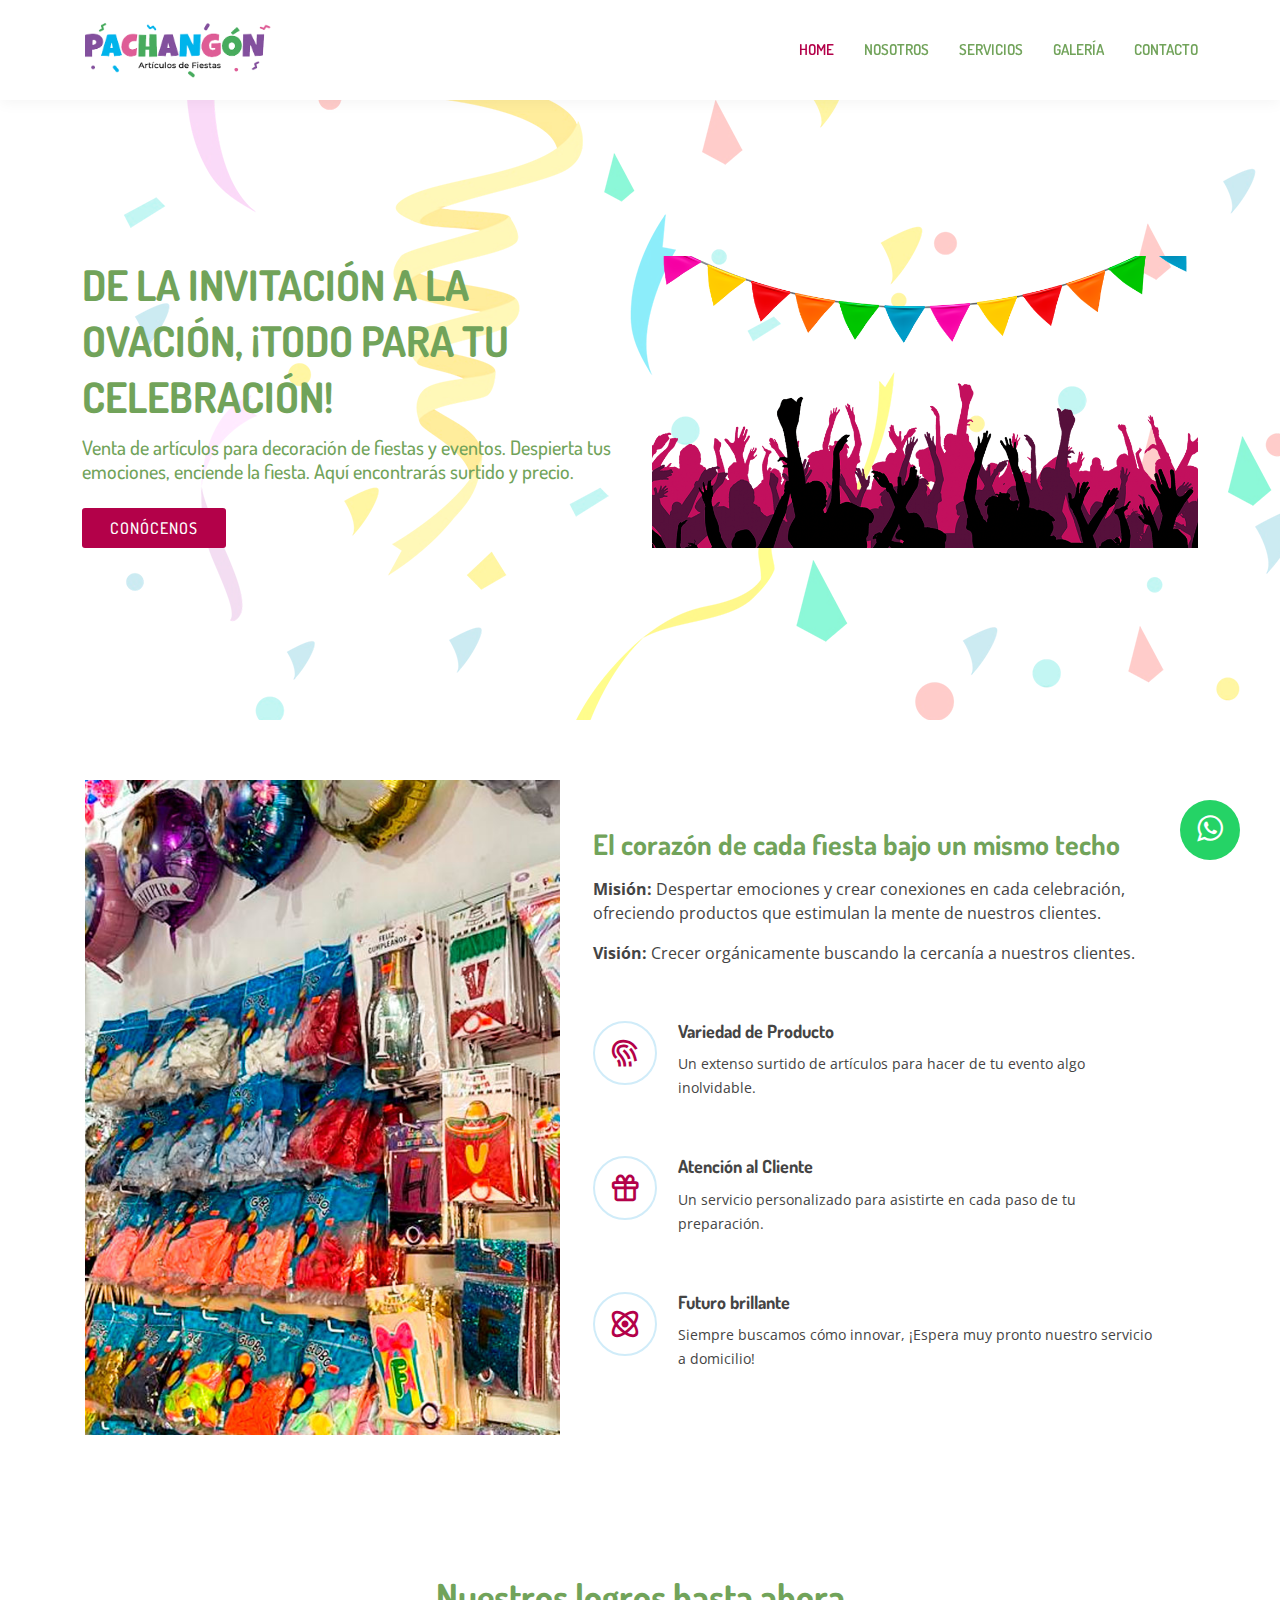
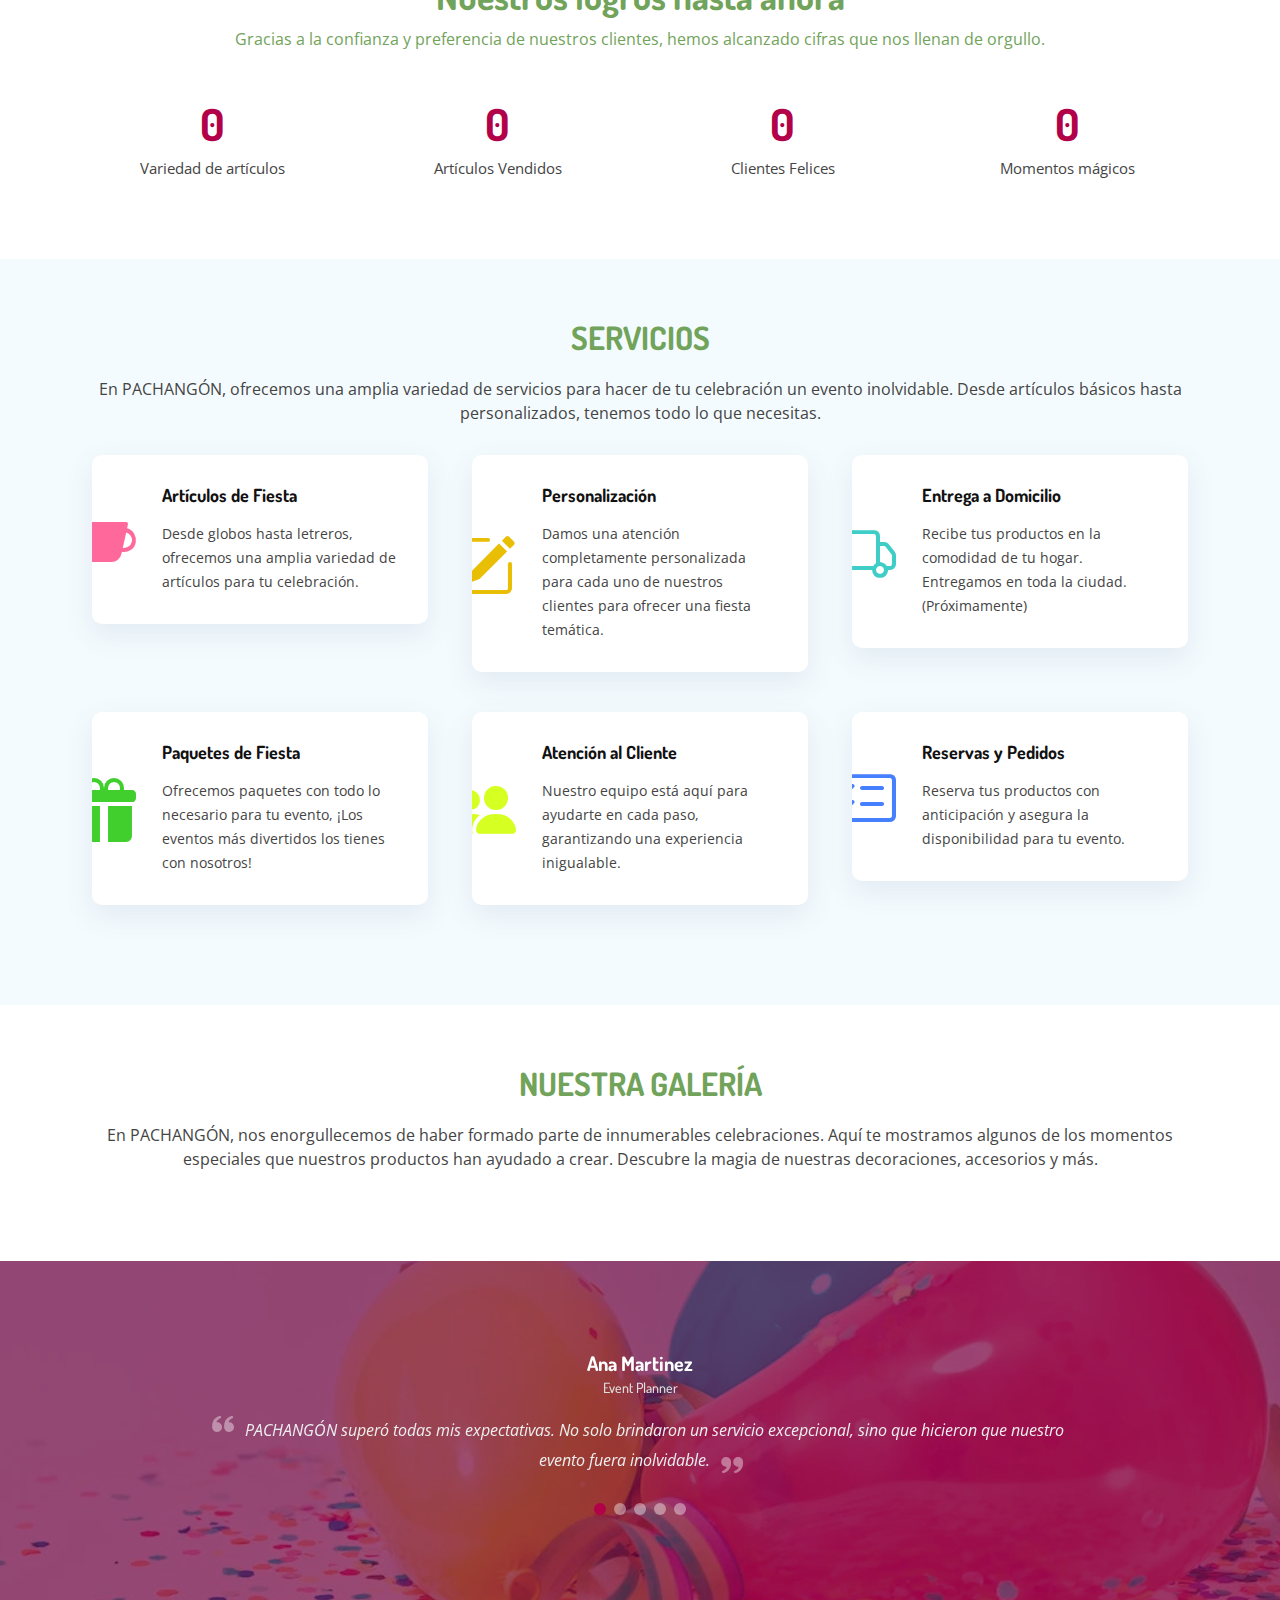
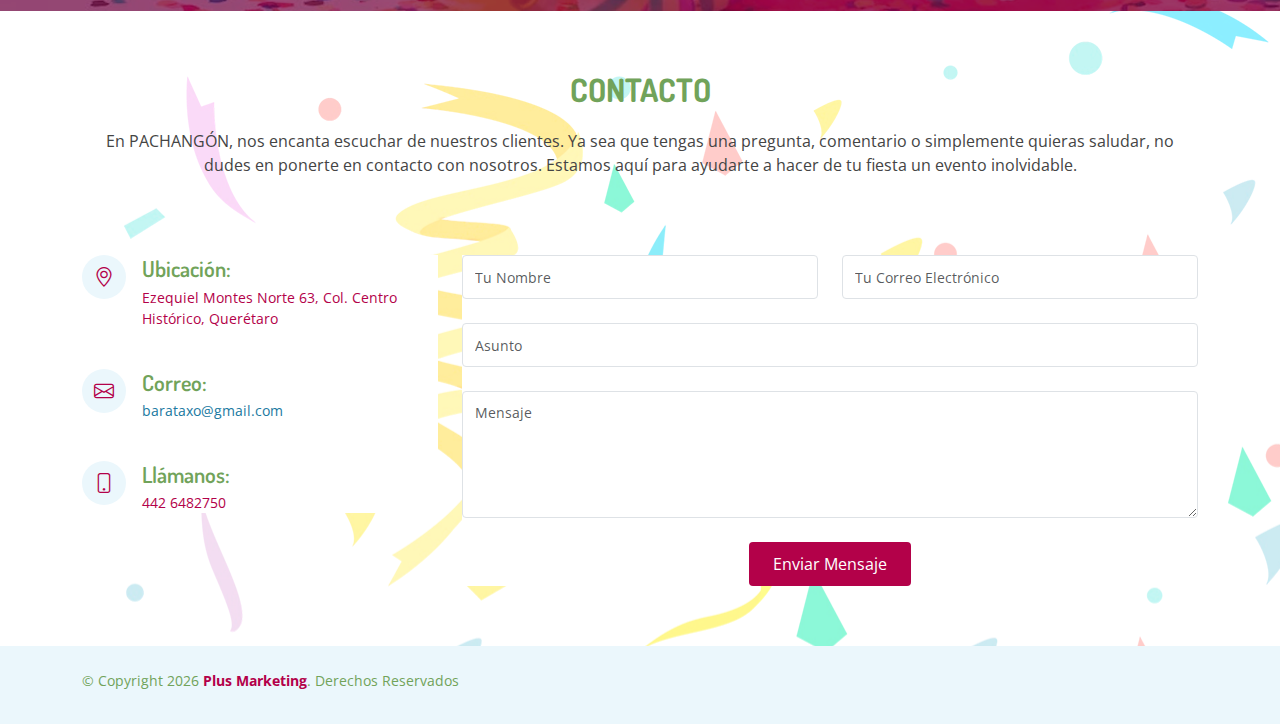
==== commit 2a83d0be: ":construction: Add client comments" ====
--- a/index.html
+++ b/index.html
@@ -130,10 +130,13 @@
             >
               <h3>El corazón de cada fiesta bajo un mismo techo</h3>
               <p>
-                Despertar emociones y crear conexiones en cada celebración,
-                ofreciendo productos que estimulan la mente de nuestros
-                clientes. Visión: Crecer orgánicamente buscando la cercanía a
-                nuestros clientes.
+                <span class="bigger-txt">Misión: </span> Despertar emociones y
+                crear conexiones en cada celebración, ofreciendo productos que
+                estimulan la mente de nuestros clientes.
+              </p>
+              <p>
+                <span class="bigger-txt">Visión:</span> Crecer orgánicamente
+                buscando la cercanía a nuestros clientes.
               </p>
 
               <div class="icon-box">
@@ -183,11 +186,11 @@
             <div class="col-lg-3 col-6 text-center">
               <span
                 data-purecounter-start="0"
-                data-purecounter-end="1320"
+                data-purecounter-end="130520"
                 data-purecounter-duration="1"
                 class="purecounter"
               ></span>
-              <p>Eventos Atendidos</p>
+              <p>Variedad de artículos</p>
             </div>
 
             <div class="col-lg-3 col-6 text-center">
@@ -330,9 +333,11 @@
                 <div class="icon">
                   <i class="bi bi-cup-fill" style="color: #ff689b"></i>
                 </div>
-                <h4 class="title"><a href="">Artículos de Fiesta</a></h4>
+                <h4 class="title">
+                  <a href="#contact">Artículos de Fiesta</a>
+                </h4>
                 <p class="description">
-                  Desde globos hasta piñatas, ofrecemos una amplia variedad de
+                  Desde globos hasta letreros, ofrecemos una amplia variedad de
                   artículos para tu celebración.
                 </p>
               </div>
@@ -342,10 +347,10 @@
                 <div class="icon">
                   <i class="bi bi-pencil-square" style="color: #e9bf06"></i>
                 </div>
-                <h4 class="title"><a href="">Personalización</a></h4>
+                <h4 class="title"><a href="#contact">Personalización</a></h4>
                 <p class="description">
-                  Personaliza tus artículos para que se ajusten a la temática de
-                  tu evento.
+                  Damos una atención completamente personalizada para cada uno
+                  de nuestros clientes para ofrecer una fiesta temática.
                 </p>
               </div>
             </div>
@@ -354,7 +359,9 @@
                 <div class="icon">
                   <i class="bi bi-truck" style="color: #3fcdc7"></i>
                 </div>
-                <h4 class="title"><a href="">Entrega a Domicilio</a></h4>
+                <h4 class="title">
+                  <a href="#contact">Entrega a Domicilio</a>
+                </h4>
                 <p class="description">
                   Recibe tus productos en la comodidad de tu hogar. Entregamos
                   en toda la ciudad. (Próximamente)
@@ -366,7 +373,7 @@
                 <div class="icon">
                   <i class="bi bi-gift-fill" style="color: #41cf2e"></i>
                 </div>
-                <h4 class="title"><a href="">Paquetes de Fiesta</a></h4>
+                <h4 class="title"><a href="#contact">Paquetes de Fiesta</a></h4>
                 <p class="description">
                   Ofrecemos paquetes con todo lo necesario para tu evento, ¡Los
                   eventos más divertidos los tienes con nosotros!
@@ -378,7 +385,9 @@
                 <div class="icon">
                   <i class="bi bi-people-fill" style="color: #d6ff22"></i>
                 </div>
-                <h4 class="title"><a href="">Atención al Cliente</a></h4>
+                <h4 class="title">
+                  <a href="#contact">Atención al Cliente</a>
+                </h4>
                 <p class="description">
                   Nuestro equipo está aquí para ayudarte en cada paso,
                   garantizando una experiencia inigualable.
@@ -390,7 +399,7 @@
                 <div class="icon">
                   <i class="bi bi-card-checklist" style="color: #4680ff"></i>
                 </div>
-                <h4 class="title"><a href="">Reservas y Pedidos</a></h4>
+                <h4 class="title"><a href="#contact">Reservas y Pedidos</a></h4>
                 <p class="description">
                   Reserva tus productos con anticipación y asegura la
                   disponibilidad para tu evento.
--- a/assets/css/style.css
+++ b/assets/css/style.css
@@ -963,7 +963,7 @@
   right: 0;
   top: 0;
   bottom: 0;
-  background: rgba(11, 41, 55, 0.9);
+  background: rgba(114, 5, 72, 0.7);
 }
 
 .testimonials .section-header {
@@ -1533,3 +1533,7 @@
 .whatsapp-icon {
   margin-top: 13px;
 }
+
+.bigger-txt {
+  font-weight: bold;
+}
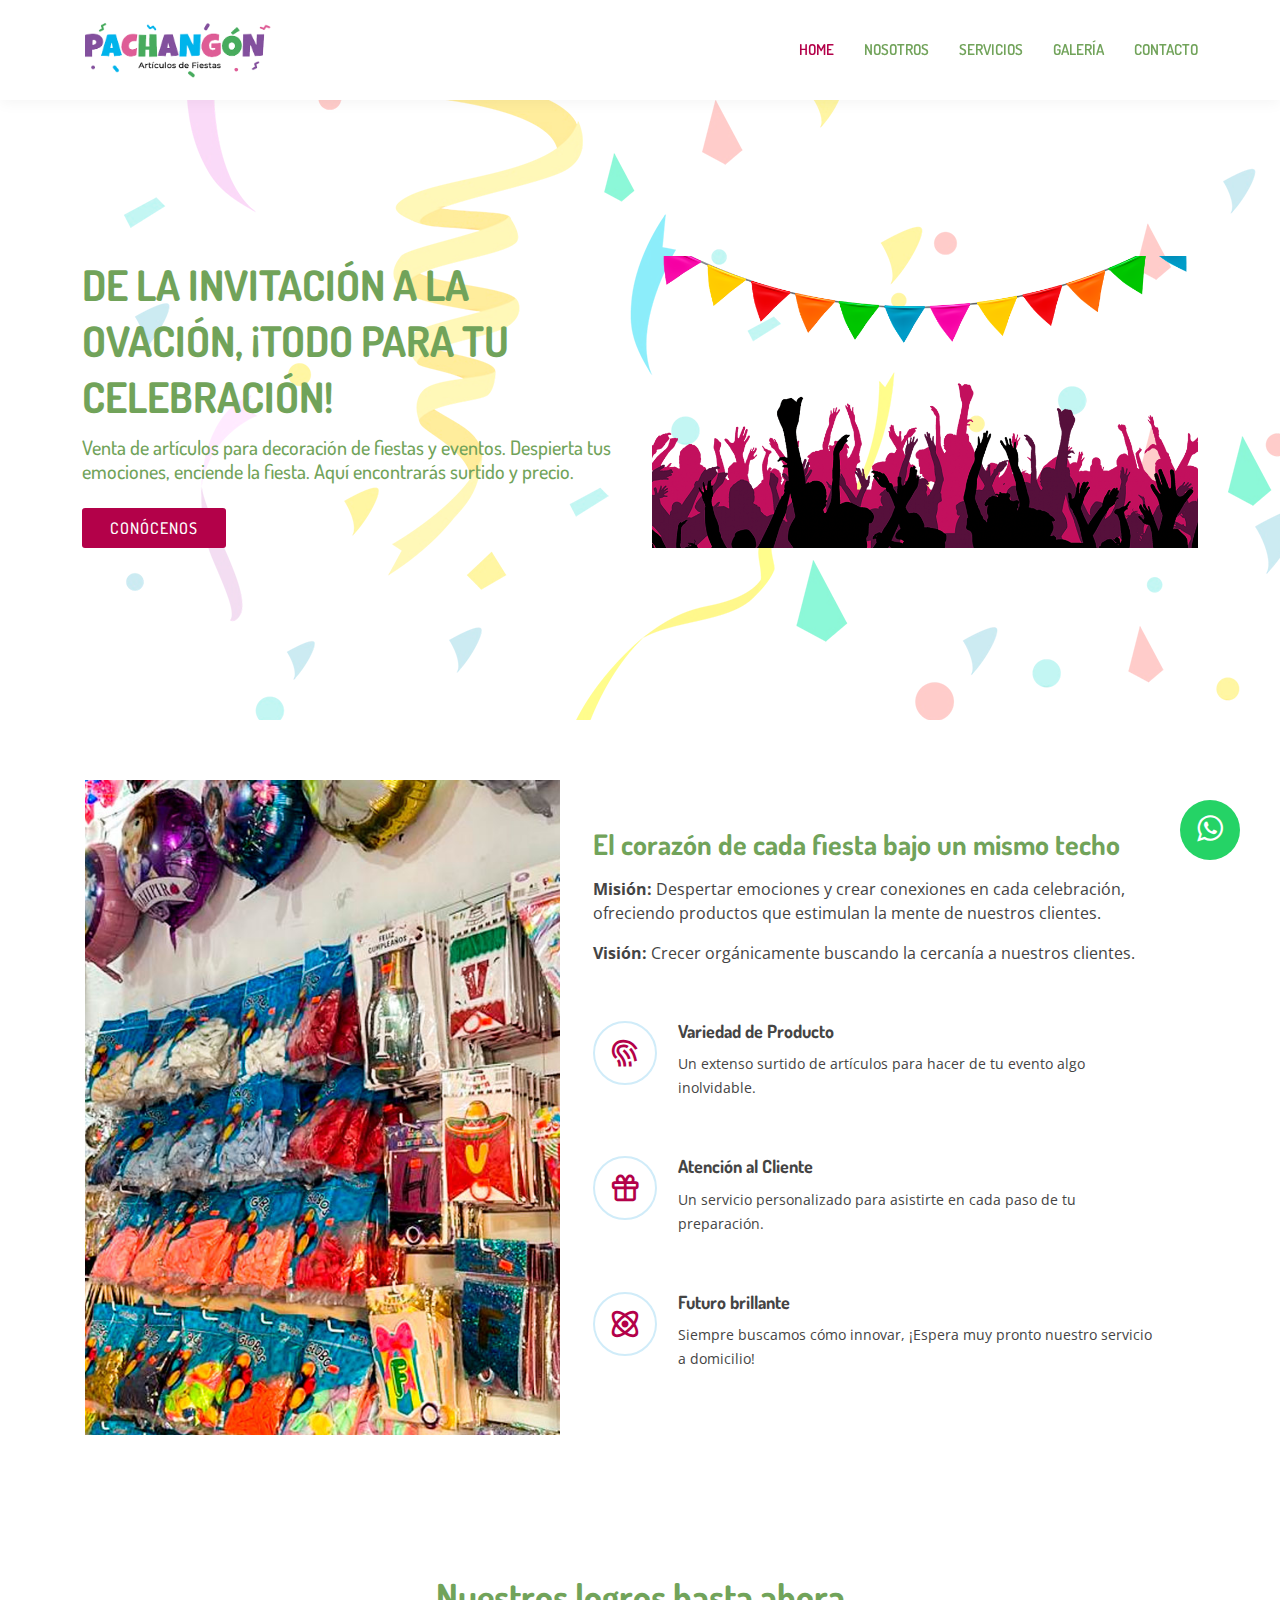
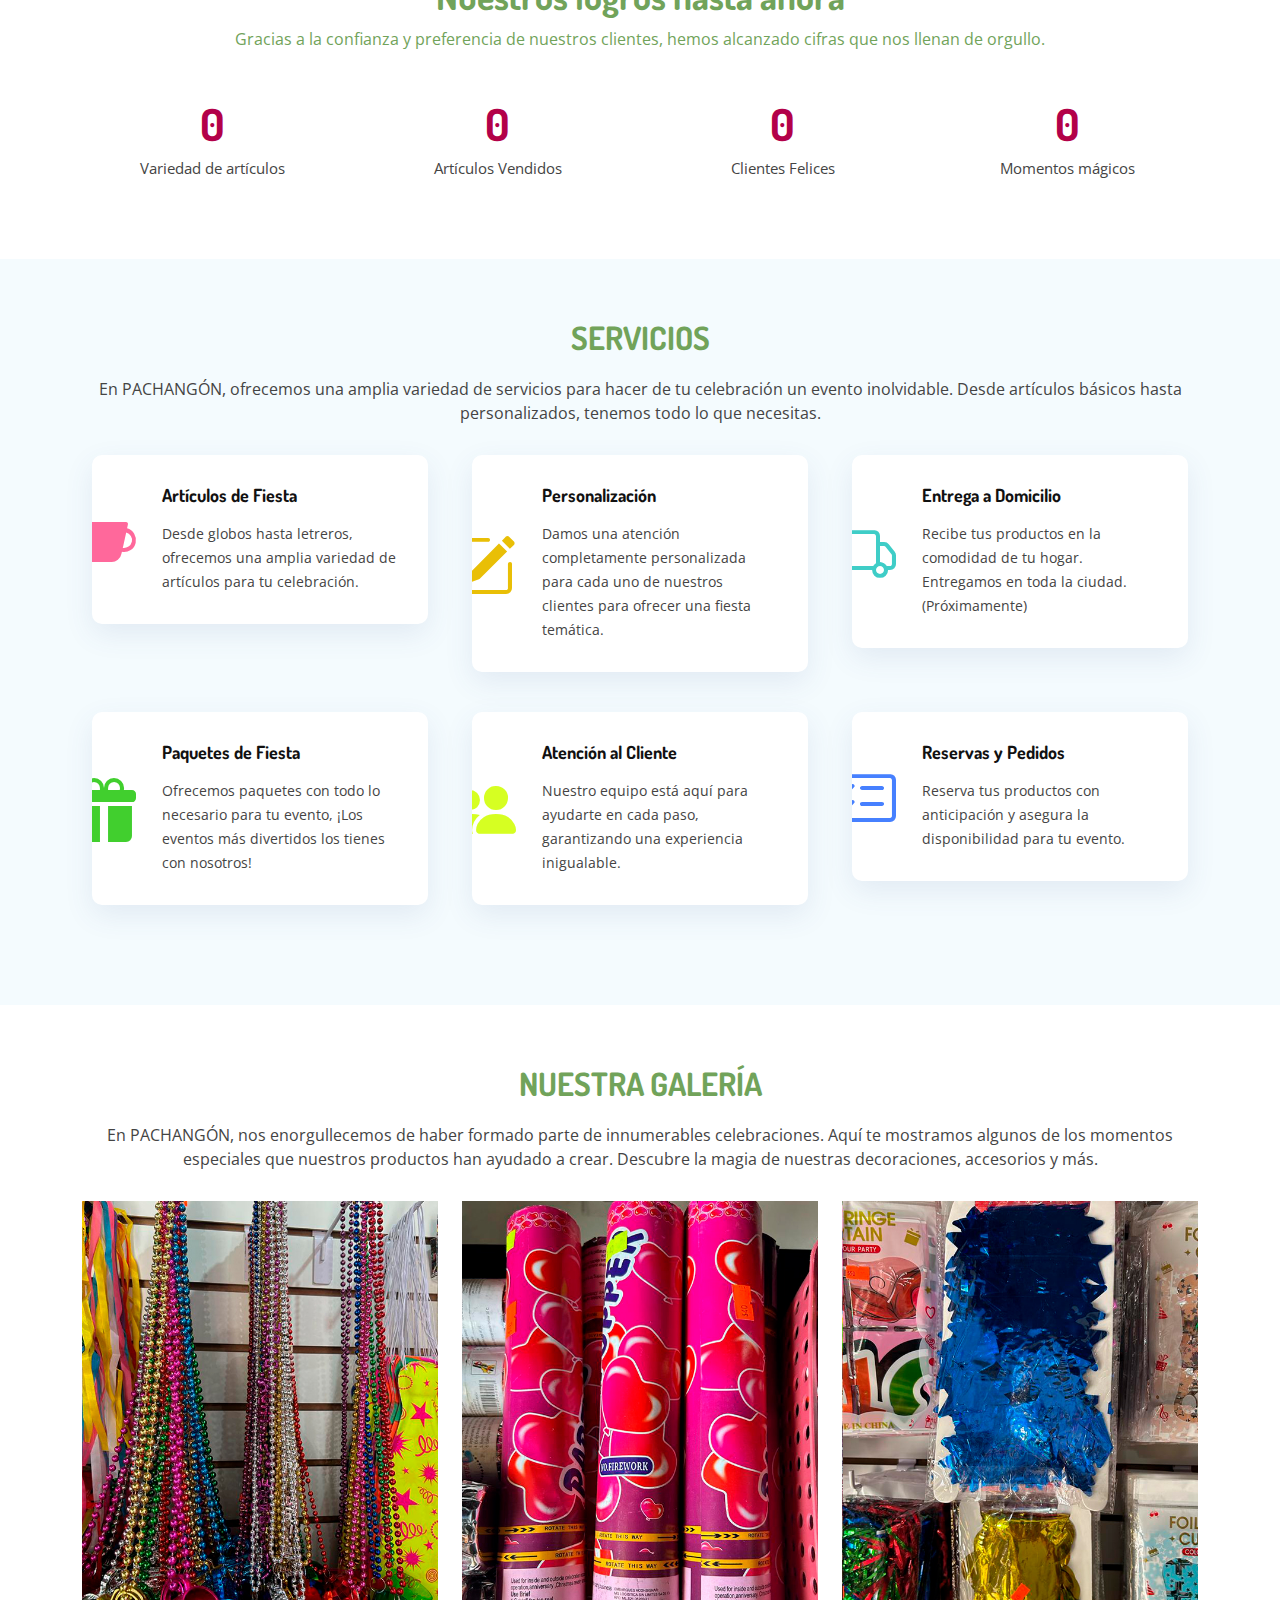
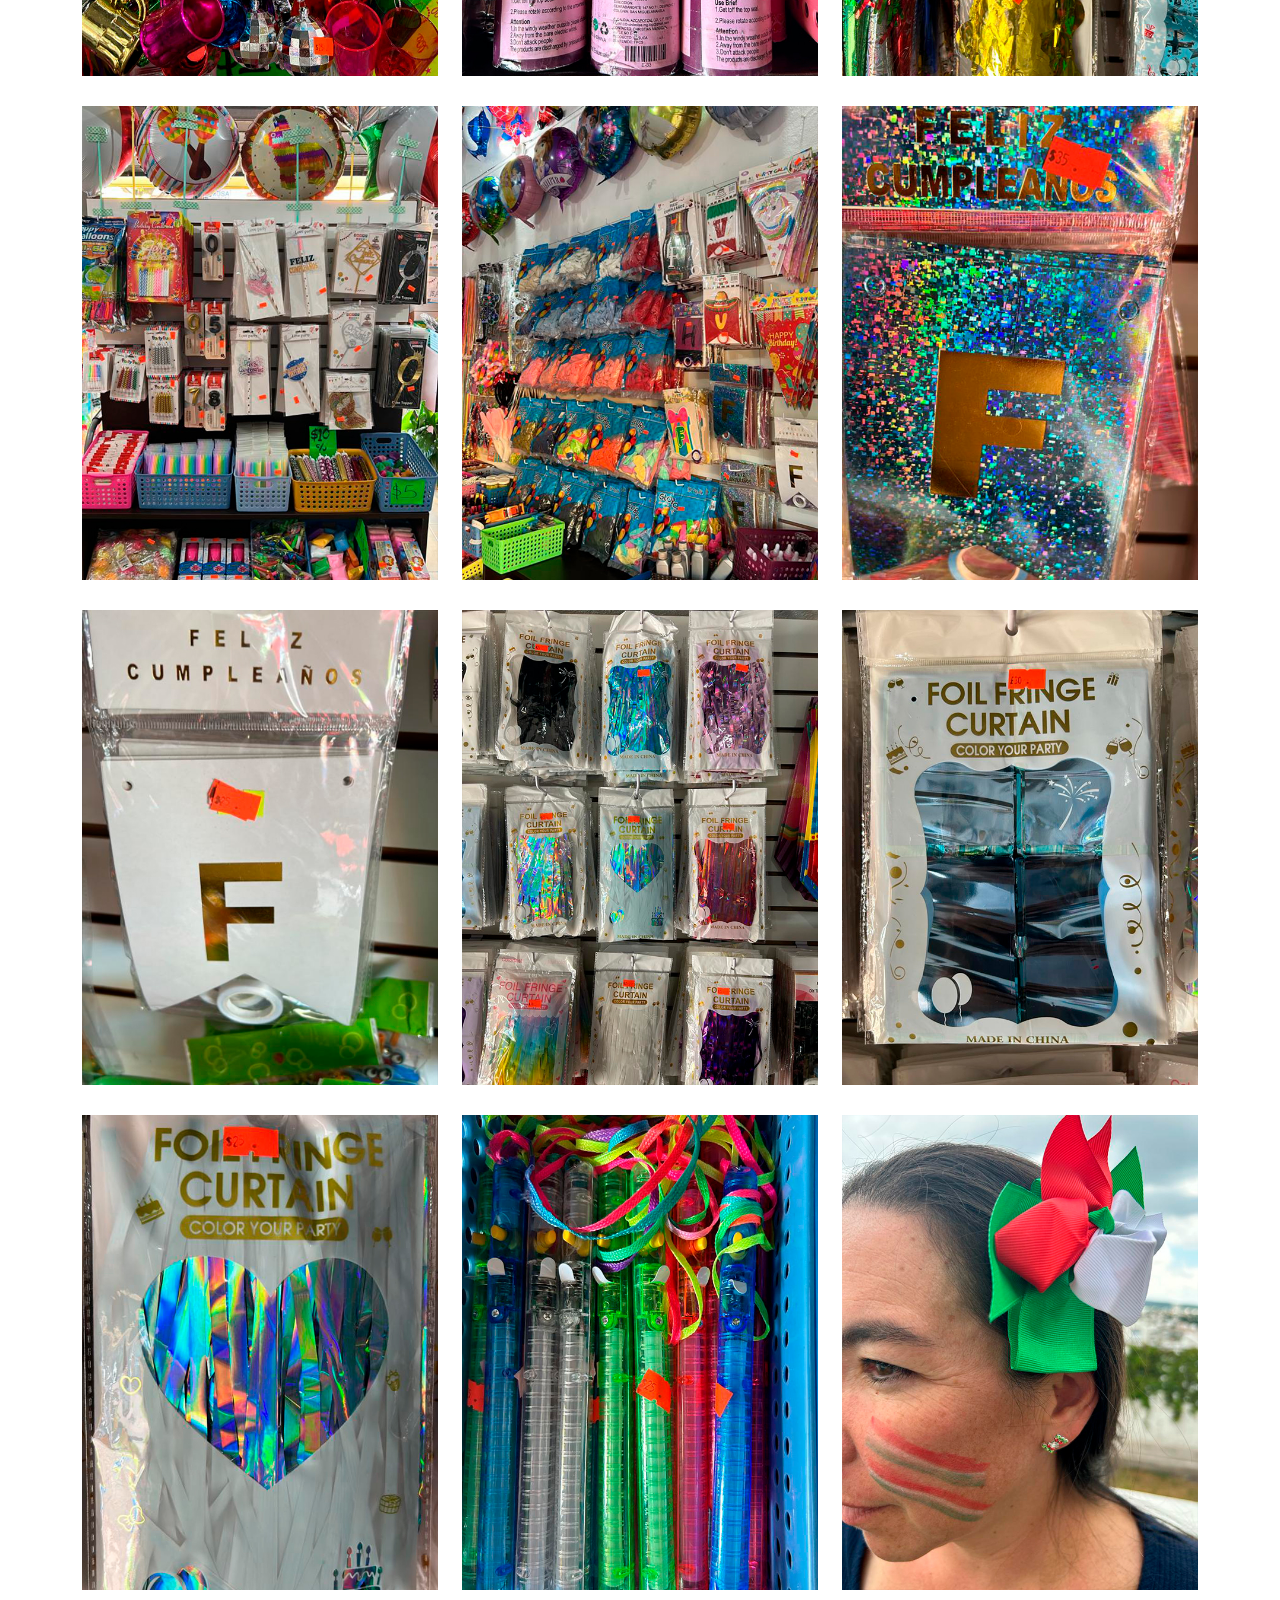
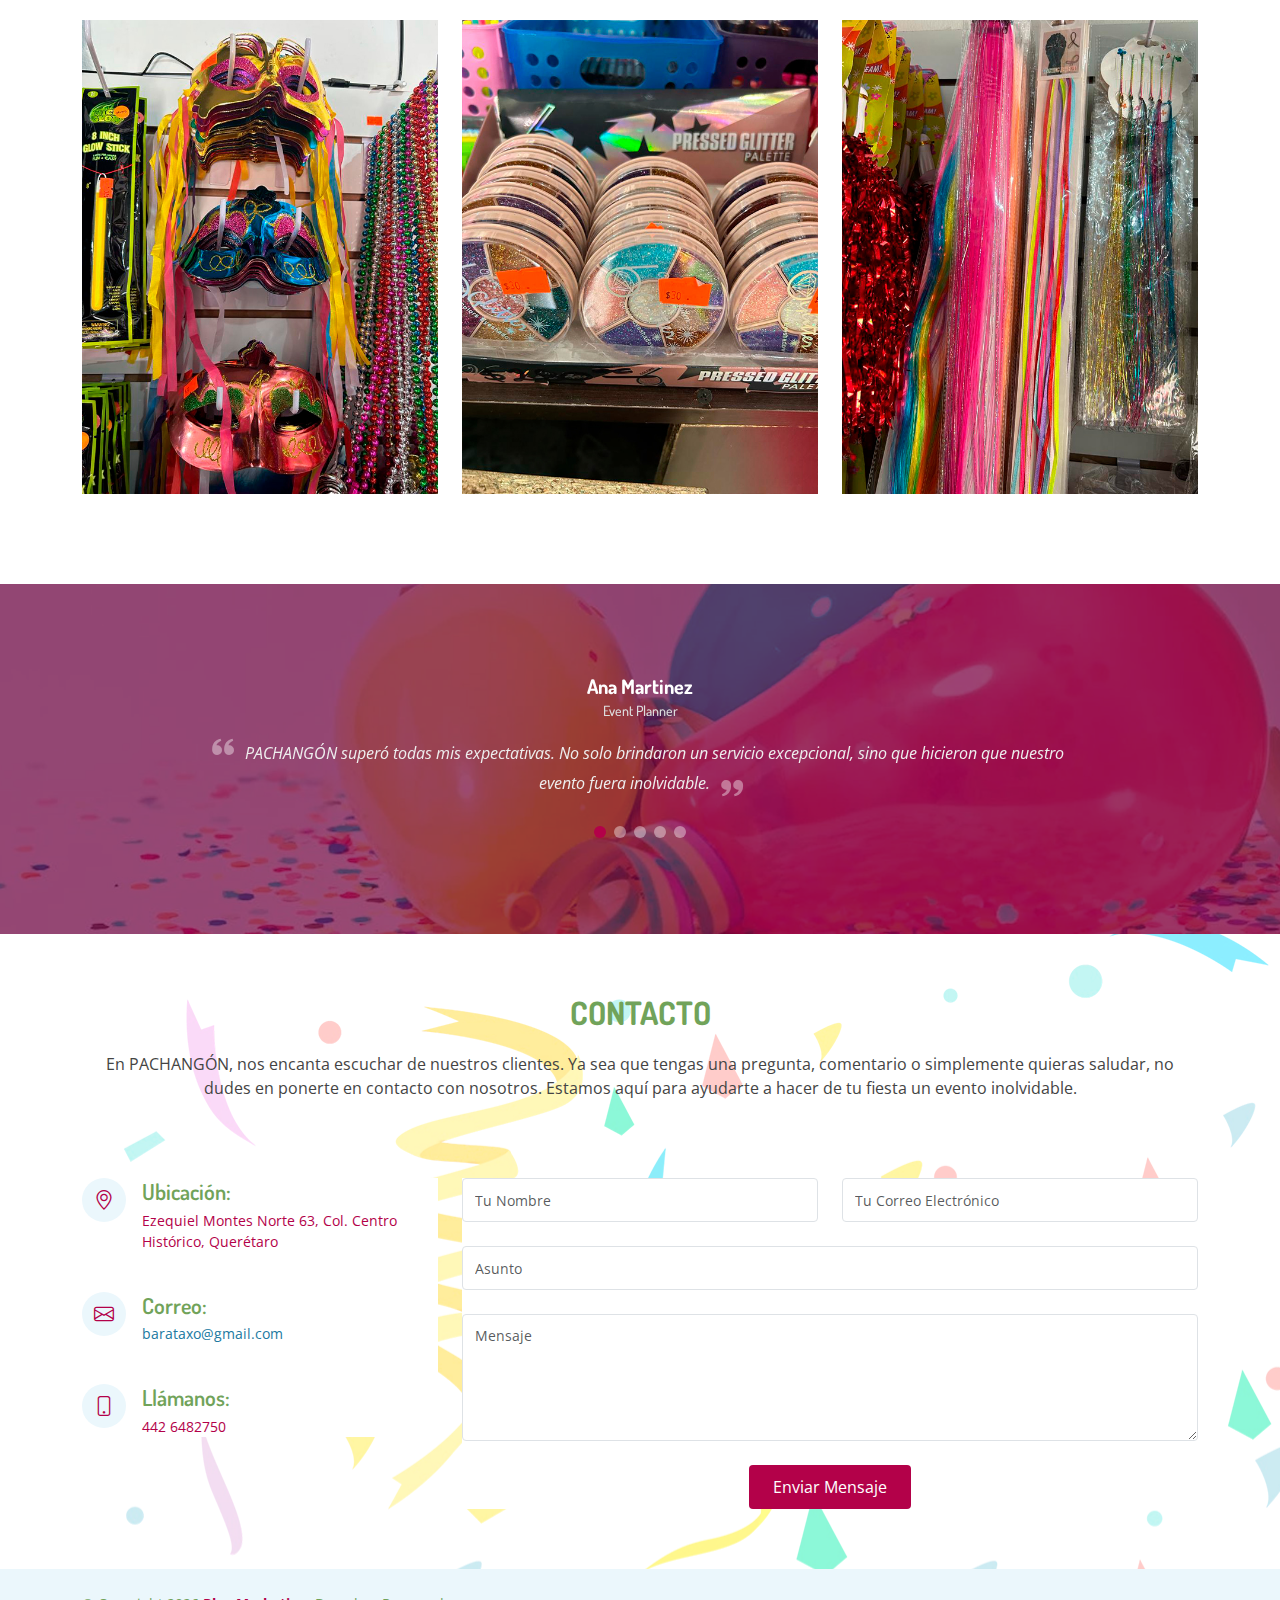
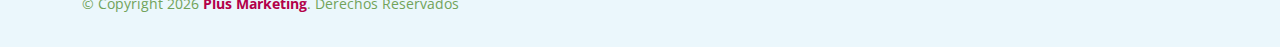
==== commit 3a73f62a: ":construction: Add galería" ====
--- a/index.html
+++ b/index.html
@@ -423,8 +423,8 @@
               Descubre la magia de nuestras decoraciones, accesorios y más.
             </p>
           </div>
-          <!-- 
-          <div class="row">
+          <!-- Filtro -->
+          <!-- <div class="row">
             <div class="col-lg-12 d-flex justify-content-center">
               <ul id="portfolio-flters">
                 <li data-filter="*" class="filter-active">All</li>
@@ -433,243 +433,166 @@
                 <li data-filter=".filter-web">Web</li>
               </ul>
             </div>
-          </div>
+          </div> -->
 
           <div class="row portfolio-container">
+            <!-- Start items -->
             <div class="col-lg-4 col-md-6 portfolio-item filter-app">
               <div class="portfolio-wrap">
                 <img
-                  src="assets/img/portfolio/portfolio-1.jpg"
-                  class="img-fluid"
-                  alt=""
-                />
-                <div class="portfolio-info">
-                  <h4>App 1</h4>
-                  <p>App</p>
-                  <div class="portfolio-links">
-                    <a
-                      href="assets/img/portfolio/portfolio-1.jpg"
-                      data-gallery="portfolioGallery"
-                      class="portfolio-lightbox"
-                      title="App 1"
-                      ><i class="bx bx-plus"></i
-                    ></a>
-                    <a href="portfolio-details.html" title="More Details"
-                      ><i class="bx bx-link"></i
-                    ></a>
-                  </div>
-                </div>
-              </div>
-            </div>
-
+                  src="assets/img/portfolio/pachangon_1.jpg"
+                  class="img-fluid"
+                  alt=""
+                />
+              </div>
+            </div>
+            <!-- End Item 1 -->
             <div class="col-lg-4 col-md-6 portfolio-item filter-web">
               <div class="portfolio-wrap">
                 <img
-                  src="assets/img/portfolio/portfolio-2.jpg"
-                  class="img-fluid"
-                  alt=""
-                />
-                <div class="portfolio-info">
-                  <h4>Web 3</h4>
-                  <p>Web</p>
-                  <div class="portfolio-links">
-                    <a
-                      href="assets/img/portfolio/portfolio-2.jpg"
-                      data-gallery="portfolioGallery"
-                      class="portfolio-lightbox"
-                      title="Web 3"
-                      ><i class="bx bx-plus"></i
-                    ></a>
-                    <a href="portfolio-details.html" title="More Details"
-                      ><i class="bx bx-link"></i
-                    ></a>
-                  </div>
-                </div>
-              </div>
-            </div>
-
+                  src="assets/img/portfolio/pachangon_2.jpg"
+                  class="img-fluid"
+                  alt=""
+                />
+              </div>
+            </div>
+            <!-- End Item 2 -->
             <div class="col-lg-4 col-md-6 portfolio-item filter-app">
               <div class="portfolio-wrap">
                 <img
-                  src="assets/img/portfolio/portfolio-3.jpg"
-                  class="img-fluid"
-                  alt=""
-                />
-                <div class="portfolio-info">
-                  <h4>App 2</h4>
-                  <p>App</p>
-                  <div class="portfolio-links">
-                    <a
-                      href="assets/img/portfolio/portfolio-3.jpg"
-                      data-gallery="portfolioGallery"
-                      class="portfolio-lightbox"
-                      title="App 2"
-                      ><i class="bx bx-plus"></i
-                    ></a>
-                    <a href="portfolio-details.html" title="More Details"
-                      ><i class="bx bx-link"></i
-                    ></a>
-                  </div>
-                </div>
-              </div>
-            </div>
-
-            <div class="col-lg-4 col-md-6 portfolio-item filter-card">
-              <div class="portfolio-wrap">
-                <img
-                  src="assets/img/portfolio/portfolio-4.jpg"
-                  class="img-fluid"
-                  alt=""
-                />
-                <div class="portfolio-info">
-                  <h4>Card 2</h4>
-                  <p>Card</p>
-                  <div class="portfolio-links">
-                    <a
-                      href="assets/img/portfolio/portfolio-4.jpg"
-                      data-gallery="portfolioGallery"
-                      class="portfolio-lightbox"
-                      title="Card 2"
-                      ><i class="bx bx-plus"></i
-                    ></a>
-                    <a href="portfolio-details.html" title="More Details"
-                      ><i class="bx bx-link"></i
-                    ></a>
-                  </div>
-                </div>
-              </div>
-            </div>
-
+                  src="assets/img/portfolio/pachangon_3.jpg"
+                  class="img-fluid"
+                  alt=""
+                />
+              </div>
+            </div>
+            <!-- End Item 3 -->
+
+            <!-- Start items -->
+            <div class="col-lg-4 col-md-6 portfolio-item filter-app">
+              <div class="portfolio-wrap">
+                <img
+                  src="assets/img/portfolio/pachangon_4.jpg"
+                  class="img-fluid"
+                  alt=""
+                />
+              </div>
+            </div>
+            <!-- End Item 4 -->
             <div class="col-lg-4 col-md-6 portfolio-item filter-web">
               <div class="portfolio-wrap">
                 <img
-                  src="assets/img/portfolio/portfolio-5.jpg"
-                  class="img-fluid"
-                  alt=""
-                />
-                <div class="portfolio-info">
-                  <h4>Web 2</h4>
-                  <p>Web</p>
-                  <div class="portfolio-links">
-                    <a
-                      href="assets/img/portfolio/portfolio-5.jpg"
-                      data-gallery="portfolioGallery"
-                      class="portfolio-lightbox"
-                      title="Web 2"
-                      ><i class="bx bx-plus"></i
-                    ></a>
-                    <a href="portfolio-details.html" title="More Details"
-                      ><i class="bx bx-link"></i
-                    ></a>
-                  </div>
-                </div>
-              </div>
-            </div>
-
+                  src="assets/img/portfolio/pachangon_5.jpg"
+                  class="img-fluid"
+                  alt=""
+                />
+              </div>
+            </div>
+            <!-- End Item 5 -->
             <div class="col-lg-4 col-md-6 portfolio-item filter-app">
               <div class="portfolio-wrap">
                 <img
-                  src="assets/img/portfolio/portfolio-6.jpg"
-                  class="img-fluid"
-                  alt=""
-                />
-                <div class="portfolio-info">
-                  <h4>App 3</h4>
-                  <p>App</p>
-                  <div class="portfolio-links">
-                    <a
-                      href="assets/img/portfolio/portfolio-6.jpg"
-                      data-gallery="portfolioGallery"
-                      class="portfolio-lightbox"
-                      title="App 3"
-                      ><i class="bx bx-plus"></i
-                    ></a>
-                    <a href="portfolio-details.html" title="More Details"
-                      ><i class="bx bx-link"></i
-                    ></a>
-                  </div>
-                </div>
-              </div>
-            </div>
-
-            <div class="col-lg-4 col-md-6 portfolio-item filter-card">
-              <div class="portfolio-wrap">
-                <img
-                  src="assets/img/portfolio/portfolio-7.jpg"
-                  class="img-fluid"
-                  alt=""
-                />
-                <div class="portfolio-info">
-                  <h4>Card 1</h4>
-                  <p>Card</p>
-                  <div class="portfolio-links">
-                    <a
-                      href="assets/img/portfolio/portfolio-7.jpg"
-                      data-gallery="portfolioGallery"
-                      class="portfolio-lightbox"
-                      title="Card 1"
-                      ><i class="bx bx-plus"></i
-                    ></a>
-                    <a href="portfolio-details.html" title="More Details"
-                      ><i class="bx bx-link"></i
-                    ></a>
-                  </div>
-                </div>
-              </div>
-            </div>
-
-            <div class="col-lg-4 col-md-6 portfolio-item filter-card">
-              <div class="portfolio-wrap">
-                <img
-                  src="assets/img/portfolio/portfolio-8.jpg"
-                  class="img-fluid"
-                  alt=""
-                />
-                <div class="portfolio-info">
-                  <h4>Card 3</h4>
-                  <p>Card</p>
-                  <div class="portfolio-links">
-                    <a
-                      href="assets/img/portfolio/portfolio-8.jpg"
-                      data-gallery="portfolioGallery"
-                      class="portfolio-lightbox"
-                      title="Card 3"
-                      ><i class="bx bx-plus"></i
-                    ></a>
-                    <a href="portfolio-details.html" title="More Details"
-                      ><i class="bx bx-link"></i
-                    ></a>
-                  </div>
-                </div>
-              </div>
-            </div>
-
+                  src="assets/img/portfolio/pachangon_6.jpg"
+                  class="img-fluid"
+                  alt=""
+                />
+              </div>
+            </div>
+            <!-- End Item 6 -->
+            <!-- Start items -->
+            <div class="col-lg-4 col-md-6 portfolio-item filter-app">
+              <div class="portfolio-wrap">
+                <img
+                  src="assets/img/portfolio/pachangon_7.jpg"
+                  class="img-fluid"
+                  alt=""
+                />
+              </div>
+            </div>
+            <!-- End Item 7 -->
             <div class="col-lg-4 col-md-6 portfolio-item filter-web">
               <div class="portfolio-wrap">
                 <img
-                  src="assets/img/portfolio/portfolio-9.jpg"
-                  class="img-fluid"
-                  alt=""
-                />
-                <div class="portfolio-info">
-                  <h4>Web 3</h4>
-                  <p>Web</p>
-                  <div class="portfolio-links">
-                    <a
-                      href="assets/img/portfolio/portfolio-9.jpg"
-                      data-gallery="portfolioGallery"
-                      class="portfolio-lightbox"
-                      title="Web 3"
-                      ><i class="bx bx-plus"></i
-                    ></a>
-                    <a href="portfolio-details.html" title="More Details"
-                      ><i class="bx bx-link"></i
-                    ></a>
-                  </div>
-                </div>
-              </div>
-            </div>
-          </div> -->
+                  src="assets/img/portfolio/pachangon_8.jpg"
+                  class="img-fluid"
+                  alt=""
+                />
+              </div>
+            </div>
+            <!-- End Item 8 -->
+            <div class="col-lg-4 col-md-6 portfolio-item filter-app">
+              <div class="portfolio-wrap">
+                <img
+                  src="assets/img/portfolio/pachangon_9.jpg"
+                  class="img-fluid"
+                  alt=""
+                />
+              </div>
+            </div>
+            <!-- End Item 9 -->
+            <!-- Start items -->
+            <div class="col-lg-4 col-md-6 portfolio-item filter-app">
+              <div class="portfolio-wrap">
+                <img
+                  src="assets/img/portfolio/pachangon_10.jpg"
+                  class="img-fluid"
+                  alt=""
+                />
+              </div>
+            </div>
+            <!-- End Item 10 -->
+            <div class="col-lg-4 col-md-6 portfolio-item filter-web">
+              <div class="portfolio-wrap">
+                <img
+                  src="assets/img/portfolio/pachangon_11.jpg"
+                  class="img-fluid"
+                  alt=""
+                />
+              </div>
+            </div>
+            <!-- End Item 11 -->
+            <div class="col-lg-4 col-md-6 portfolio-item filter-app">
+              <div class="portfolio-wrap">
+                <img
+                  src="assets/img/portfolio/pachangon_12.jpg"
+                  class="img-fluid"
+                  alt=""
+                />
+              </div>
+            </div>
+            <!-- End Item 12 -->
+            <!-- Start items -->
+            <div class="col-lg-4 col-md-6 portfolio-item filter-app">
+              <div class="portfolio-wrap">
+                <img
+                  src="assets/img/portfolio/pachangon_13.jpg"
+                  class="img-fluid"
+                  alt=""
+                />
+              </div>
+            </div>
+            <!-- End Item 13 -->
+            <div class="col-lg-4 col-md-6 portfolio-item filter-web">
+              <div class="portfolio-wrap">
+                <img
+                  src="assets/img/portfolio/pachangon_14.jpg"
+                  class="img-fluid"
+                  alt=""
+                />
+              </div>
+            </div>
+            <!-- End Item 14 -->
+            <div class="col-lg-4 col-md-6 portfolio-item filter-app">
+              <div class="portfolio-wrap">
+                <img
+                  src="assets/img/portfolio/pachangon_15.jpg"
+                  class="img-fluid"
+                  alt=""
+                />
+              </div>
+            </div>
+            <!-- End Item 15 -->
+          </div>
         </div>
       </section>
       <!-- End Portfolio Section -->
--- a/assets/css/style.css
+++ b/assets/css/style.css
@@ -764,19 +764,6 @@
   background: rgba(255, 255, 255, 0.6);
 }
 
-.portfolio .portfolio-wrap::before {
-  content: '';
-  background: rgba(255, 255, 255, 0.6);
-  position: absolute;
-  left: 30px;
-  right: 30px;
-  top: 30px;
-  bottom: 30px;
-  transition: all ease-in-out 0.3s;
-  z-index: 2;
-  opacity: 0;
-}
-
 .portfolio .portfolio-wrap .portfolio-info {
   opacity: 0;
   position: absolute;
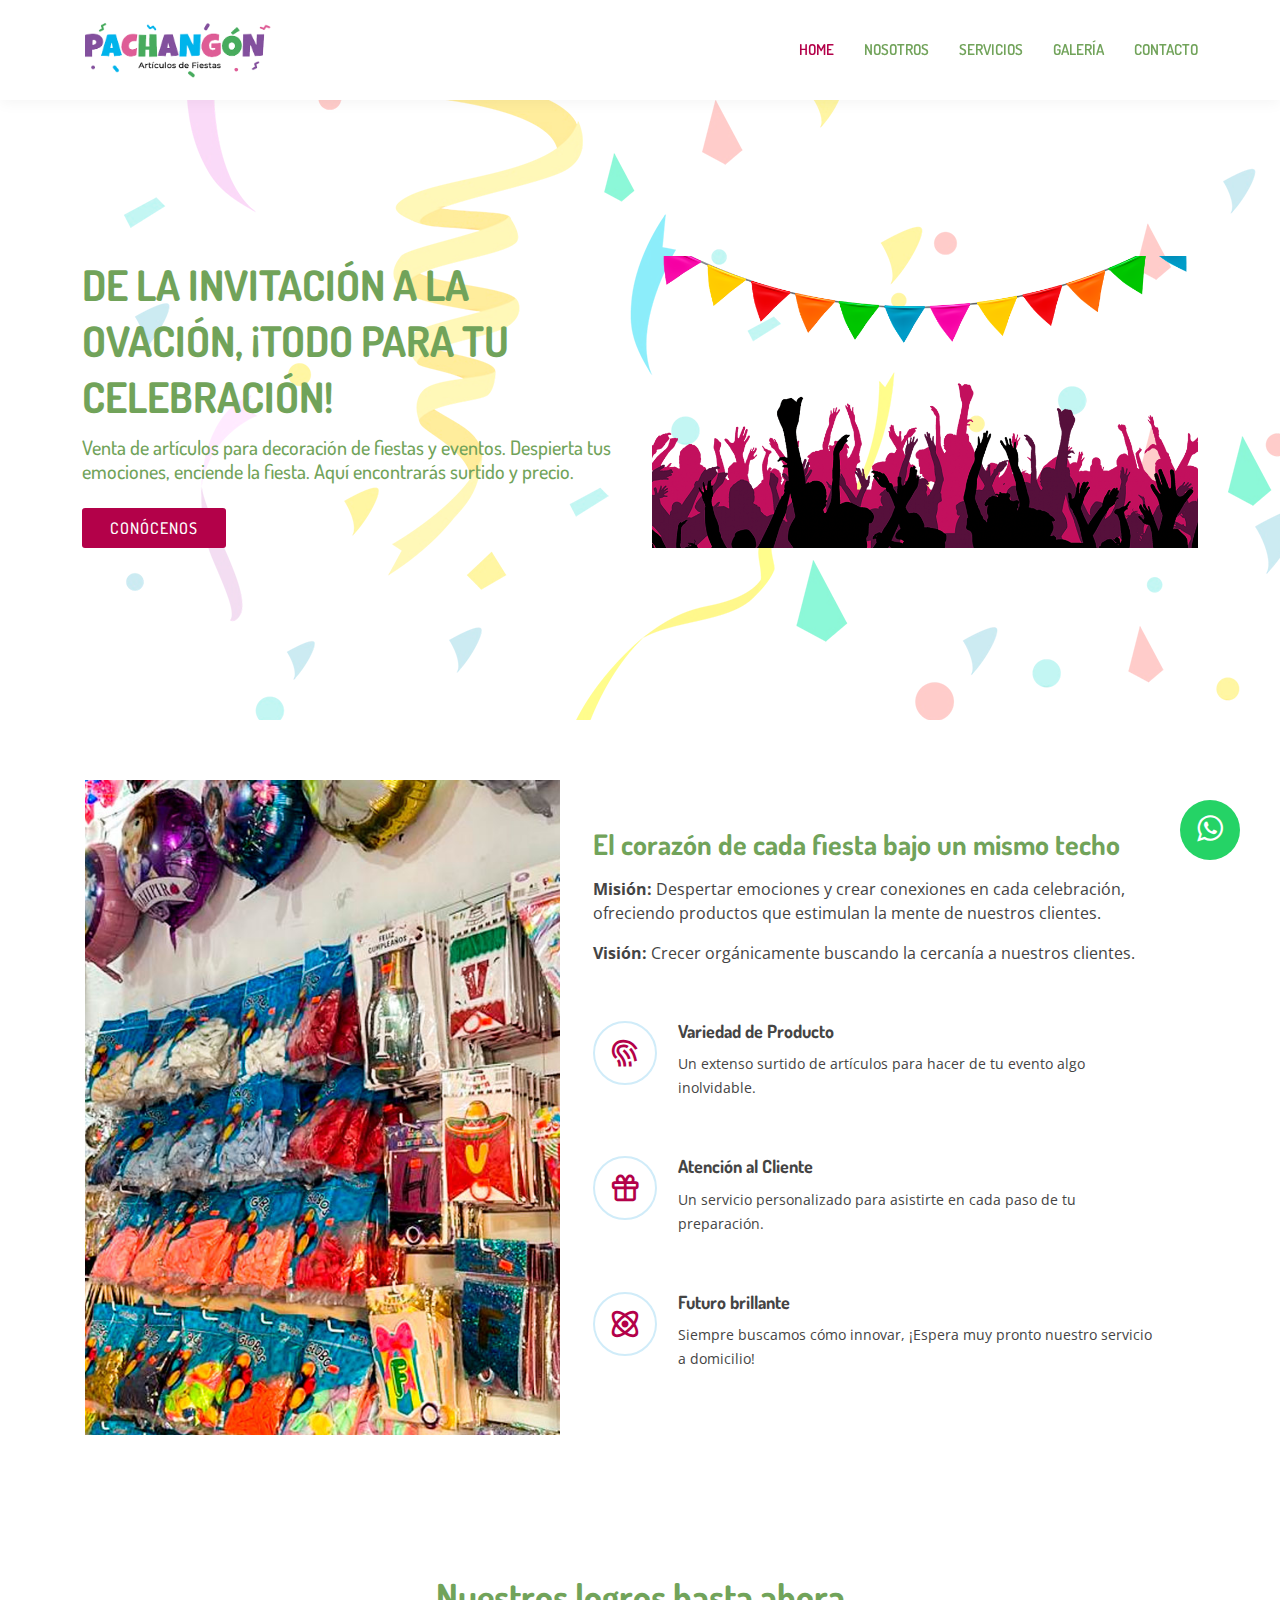
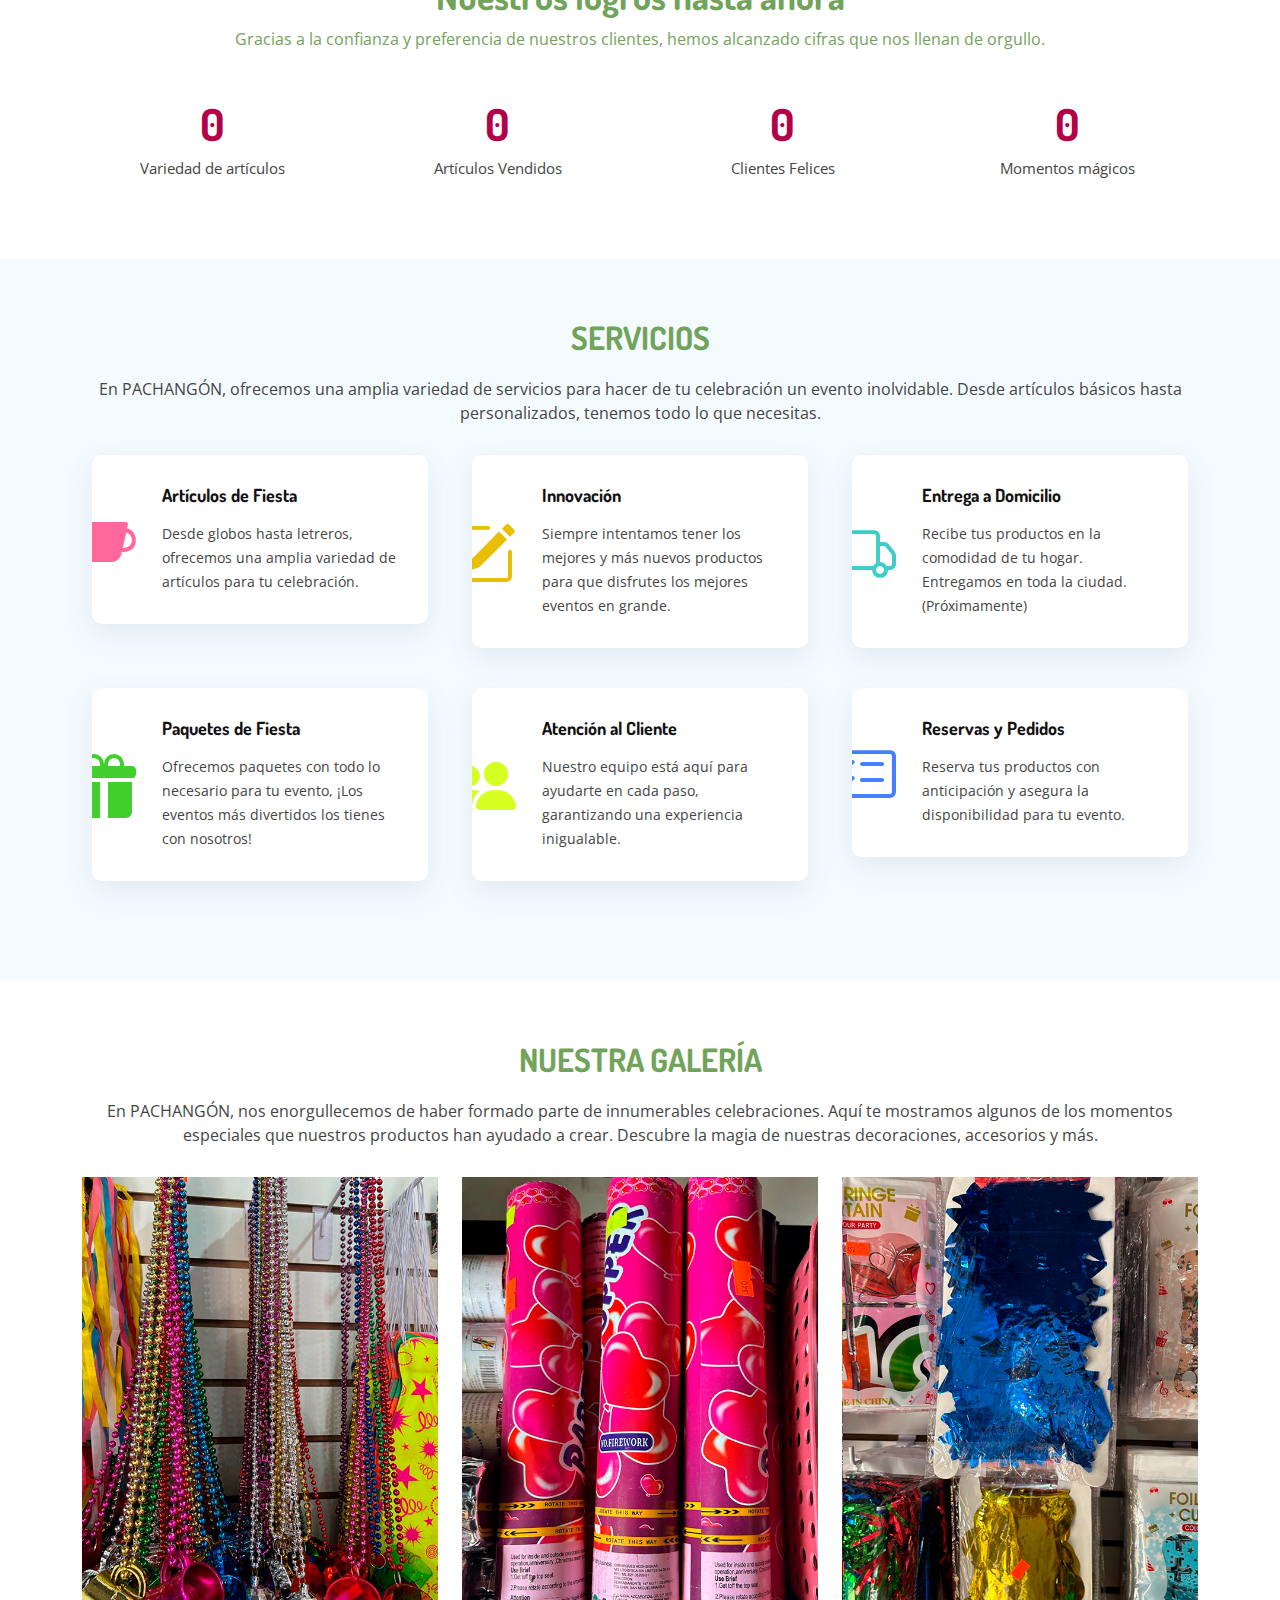
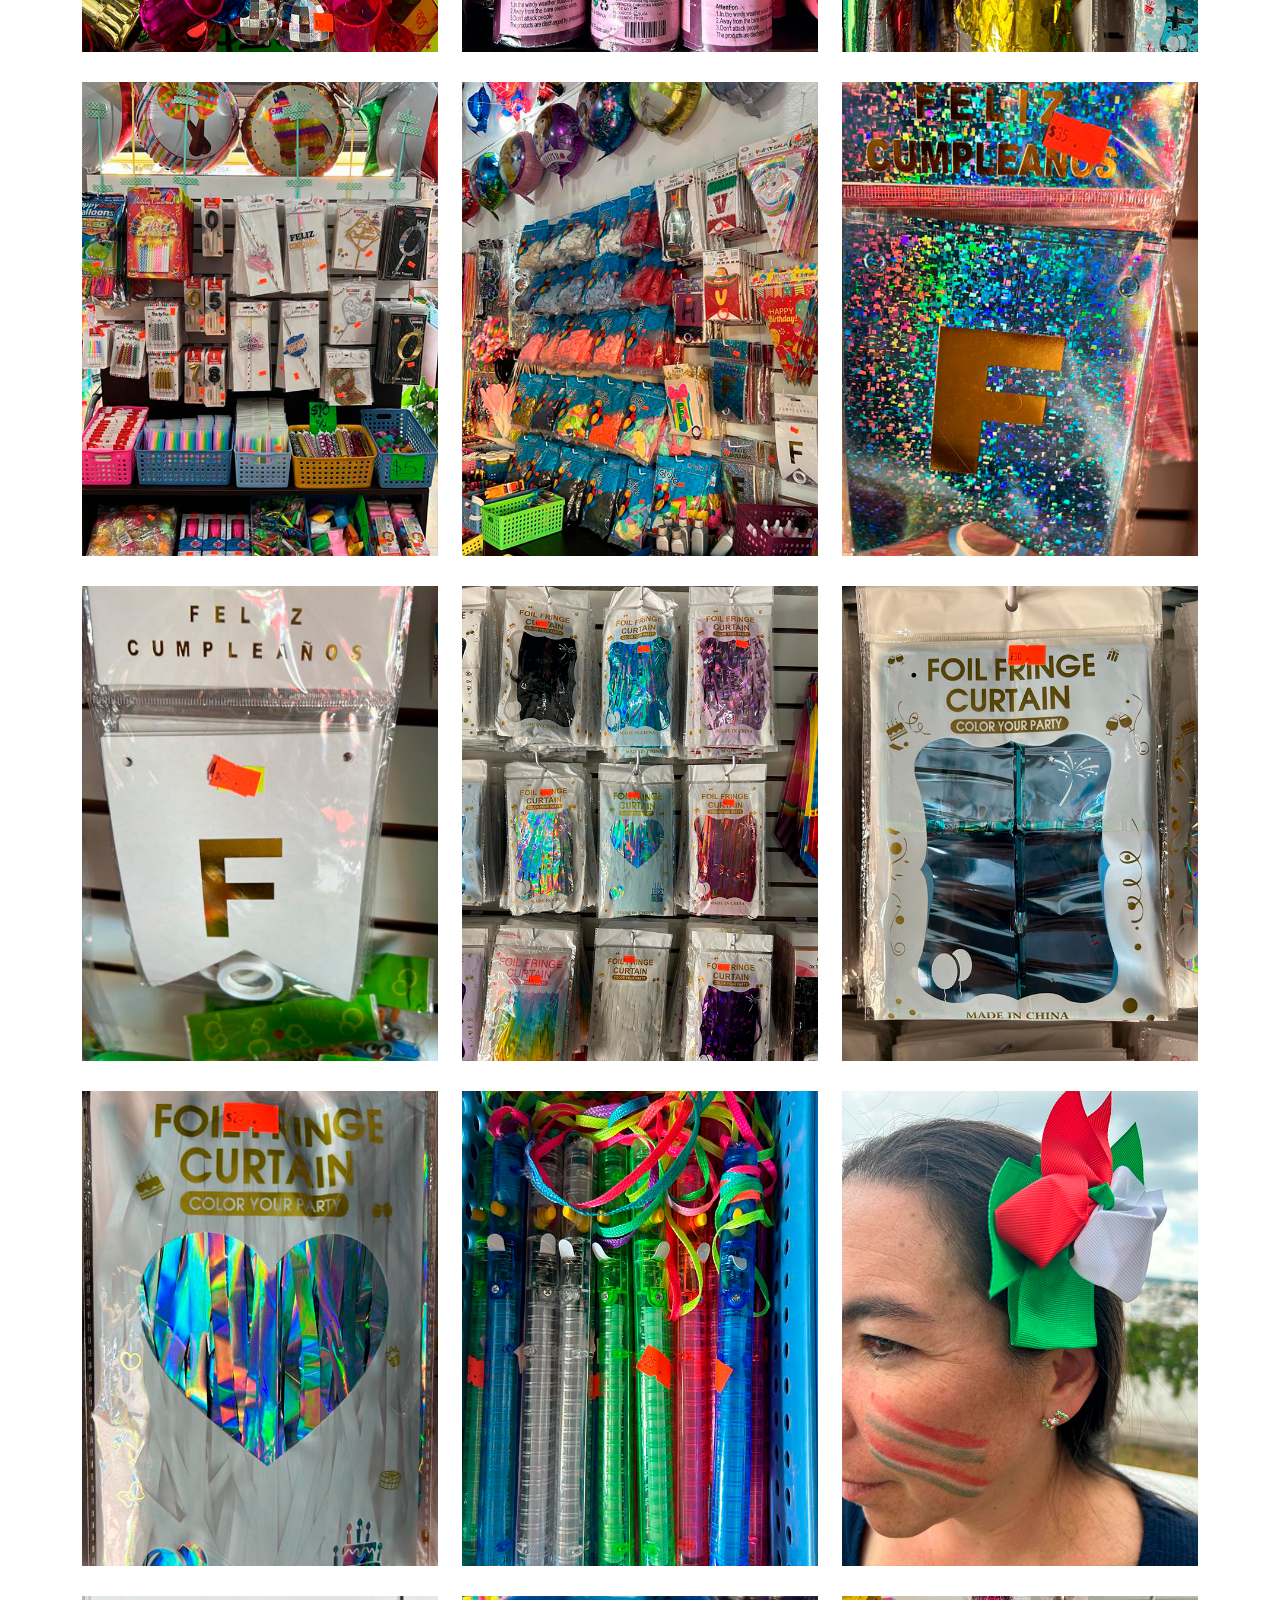
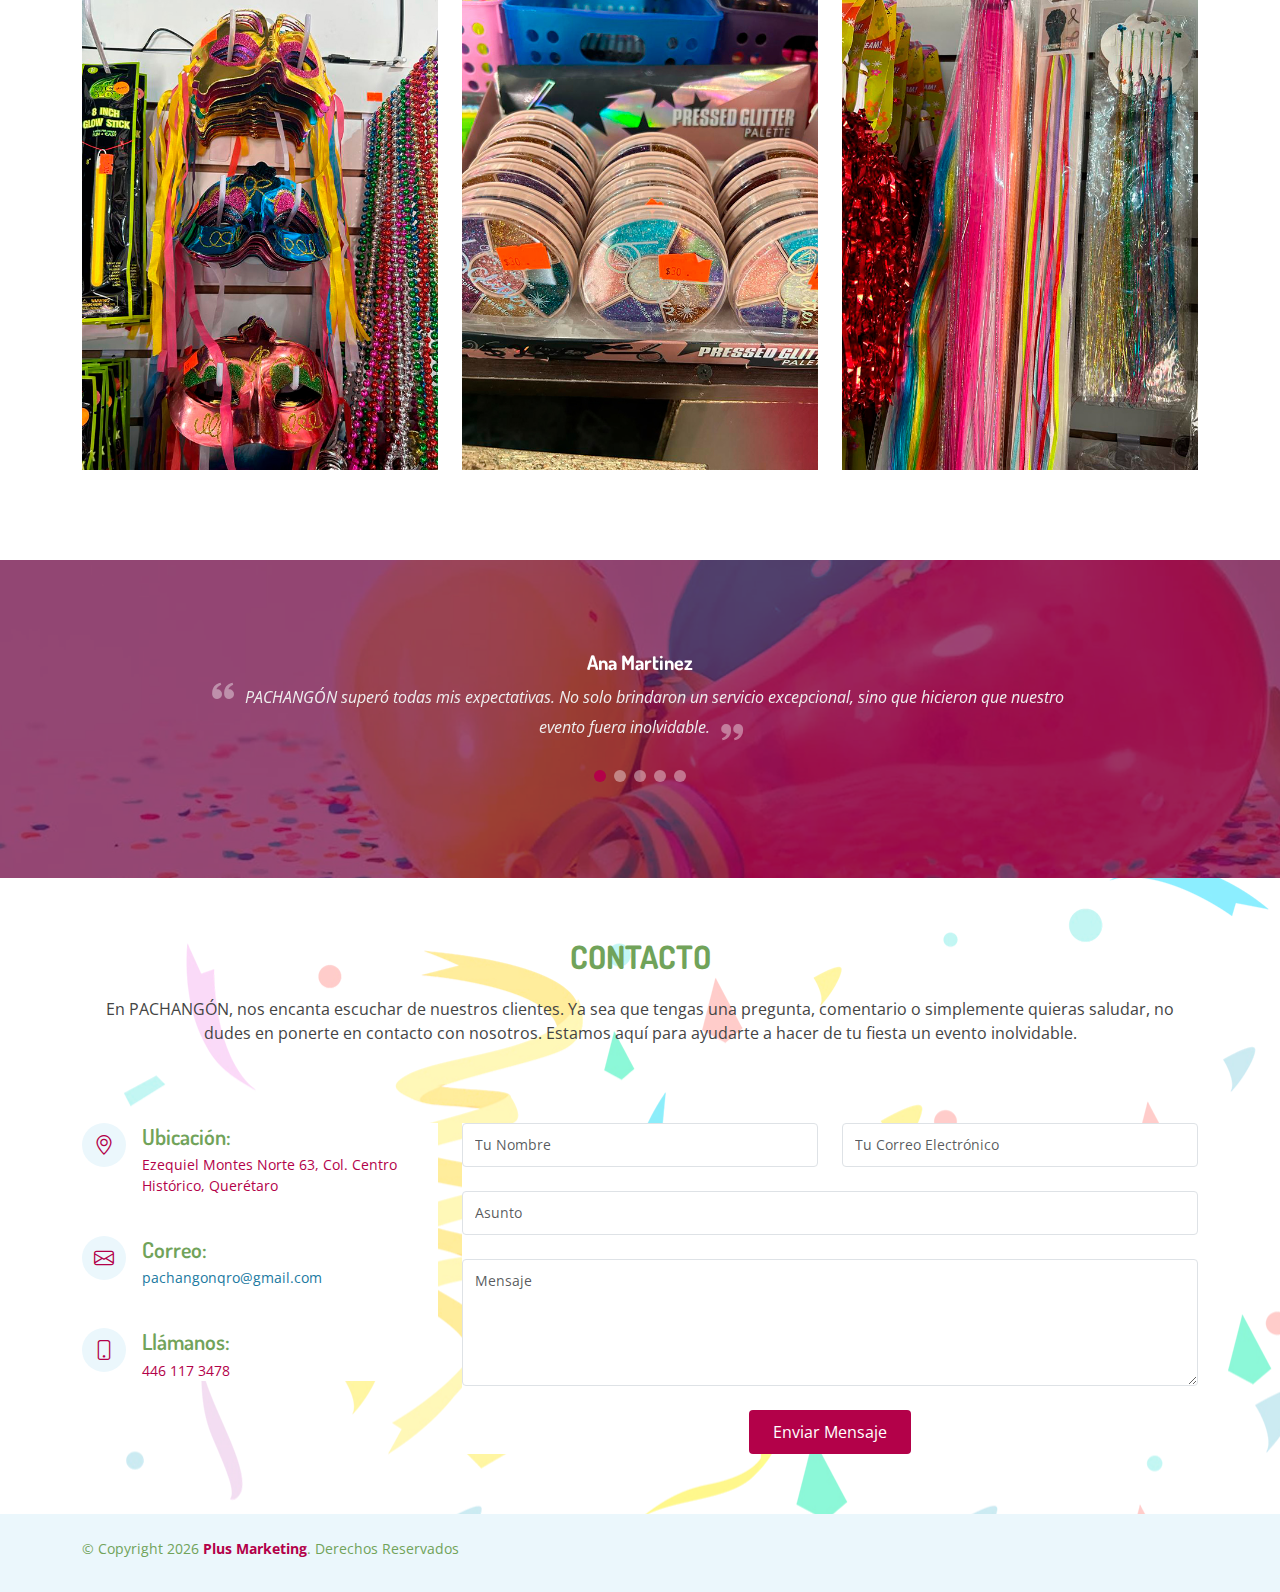
==== commit 23ea266c: ":construction: Add changes" ====
--- a/index.html
+++ b/index.html
@@ -347,10 +347,10 @@
                 <div class="icon">
                   <i class="bi bi-pencil-square" style="color: #e9bf06"></i>
                 </div>
-                <h4 class="title"><a href="#contact">Personalización</a></h4>
+                <h4 class="title"><a href="#contact">Innovación</a></h4>
                 <p class="description">
-                  Damos una atención completamente personalizada para cada uno
-                  de nuestros clientes para ofrecer una fiesta temática.
+                  Siempre intentamos tener los mejores y más nuevos productos
+                  para que disfrutes los mejores eventos en grande.
                 </p>
               </div>
             </div>
@@ -609,7 +609,6 @@
               <div class="swiper-slide">
                 <div class="testimonial-item">
                   <h3>Ana Martinez</h3>
-                  <h4>Event Planner</h4>
                   <p>
                     <i class="bx bxs-quote-alt-left quote-icon-left"></i>
                     PACHANGÓN superó todas mis expectativas. No solo brindaron
@@ -623,7 +622,6 @@
               <div class="swiper-slide">
                 <div class="testimonial-item">
                   <h3>Jorge Ramos</h3>
-                  <h4>CEO, Innovate Corp.</h4>
                   <p>
                     <i class="bx bxs-quote-alt-left quote-icon-left"></i>
                     Organizar un evento corporativo nunca fue tan fácil. Gracias
@@ -637,7 +635,6 @@
               <div class="swiper-slide">
                 <div class="testimonial-item">
                   <h3>Luisa Fernández</h3>
-                  <h4>Wedding Planner</h4>
                   <p>
                     <i class="bx bxs-quote-alt-left quote-icon-left"></i>
                     Mi experiencia con PACHANGÓN ha sido fantástica. Su
@@ -651,7 +648,6 @@
               <div class="swiper-slide">
                 <div class="testimonial-item">
                   <h3>Miguel Ángel</h3>
-                  <h4>Graduado</h4>
                   <p>
                     <i class="bx bxs-quote-alt-left quote-icon-left"></i>
                     PACHANGÓN hizo que mi fiesta de graduación fuera épica.
@@ -664,7 +660,6 @@
               <div class="swiper-slide">
                 <div class="testimonial-item">
                   <h3>Carla González</h3>
-                  <h4>Artista</h4>
                   <p>
                     <i class="bx bxs-quote-alt-left quote-icon-left"></i>
                     PACHANGÓN ayudó a lanzar mi exposición de arte con estilo.
@@ -965,15 +960,15 @@
                 <div class="email">
                   <i class="bi bi-envelope"></i>
                   <h4>Correo:</h4>
-                  <a href="mailto:barataxo@gmail.com">
-                    <p>barataxo@gmail.com</p>
+                  <a href="mailto:pachangonqro@gmail.com">
+                    <p>pachangonqro@gmail.com</p>
                   </a>
                 </div>
 
                 <div class="phone">
                   <i class="bi bi-phone"></i>
                   <h4>Llámanos:</h4>
-                  <p><a href="tel:4426482750">442 6482750</a></p>
+                  <p><a href="tel:4461173478">446 117 3478</a></p>
                 </div>
               </div>
             </div>
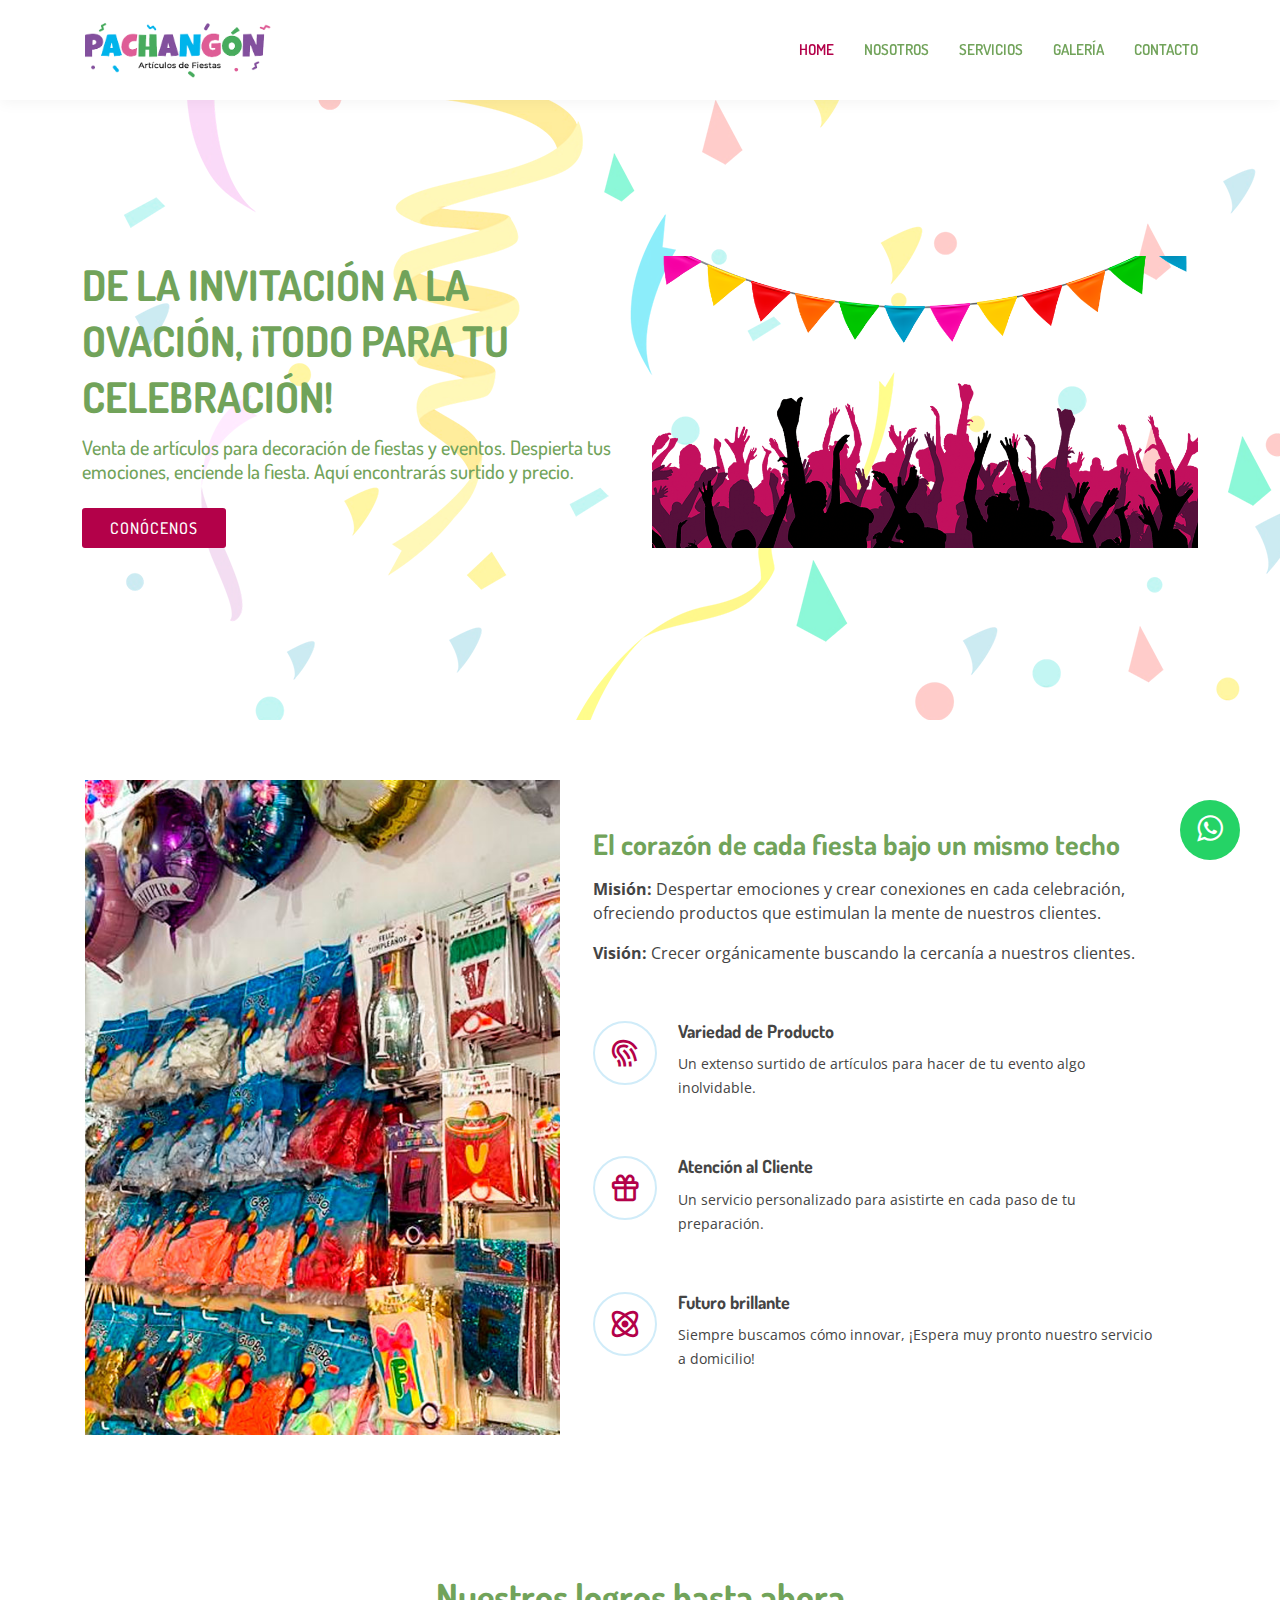
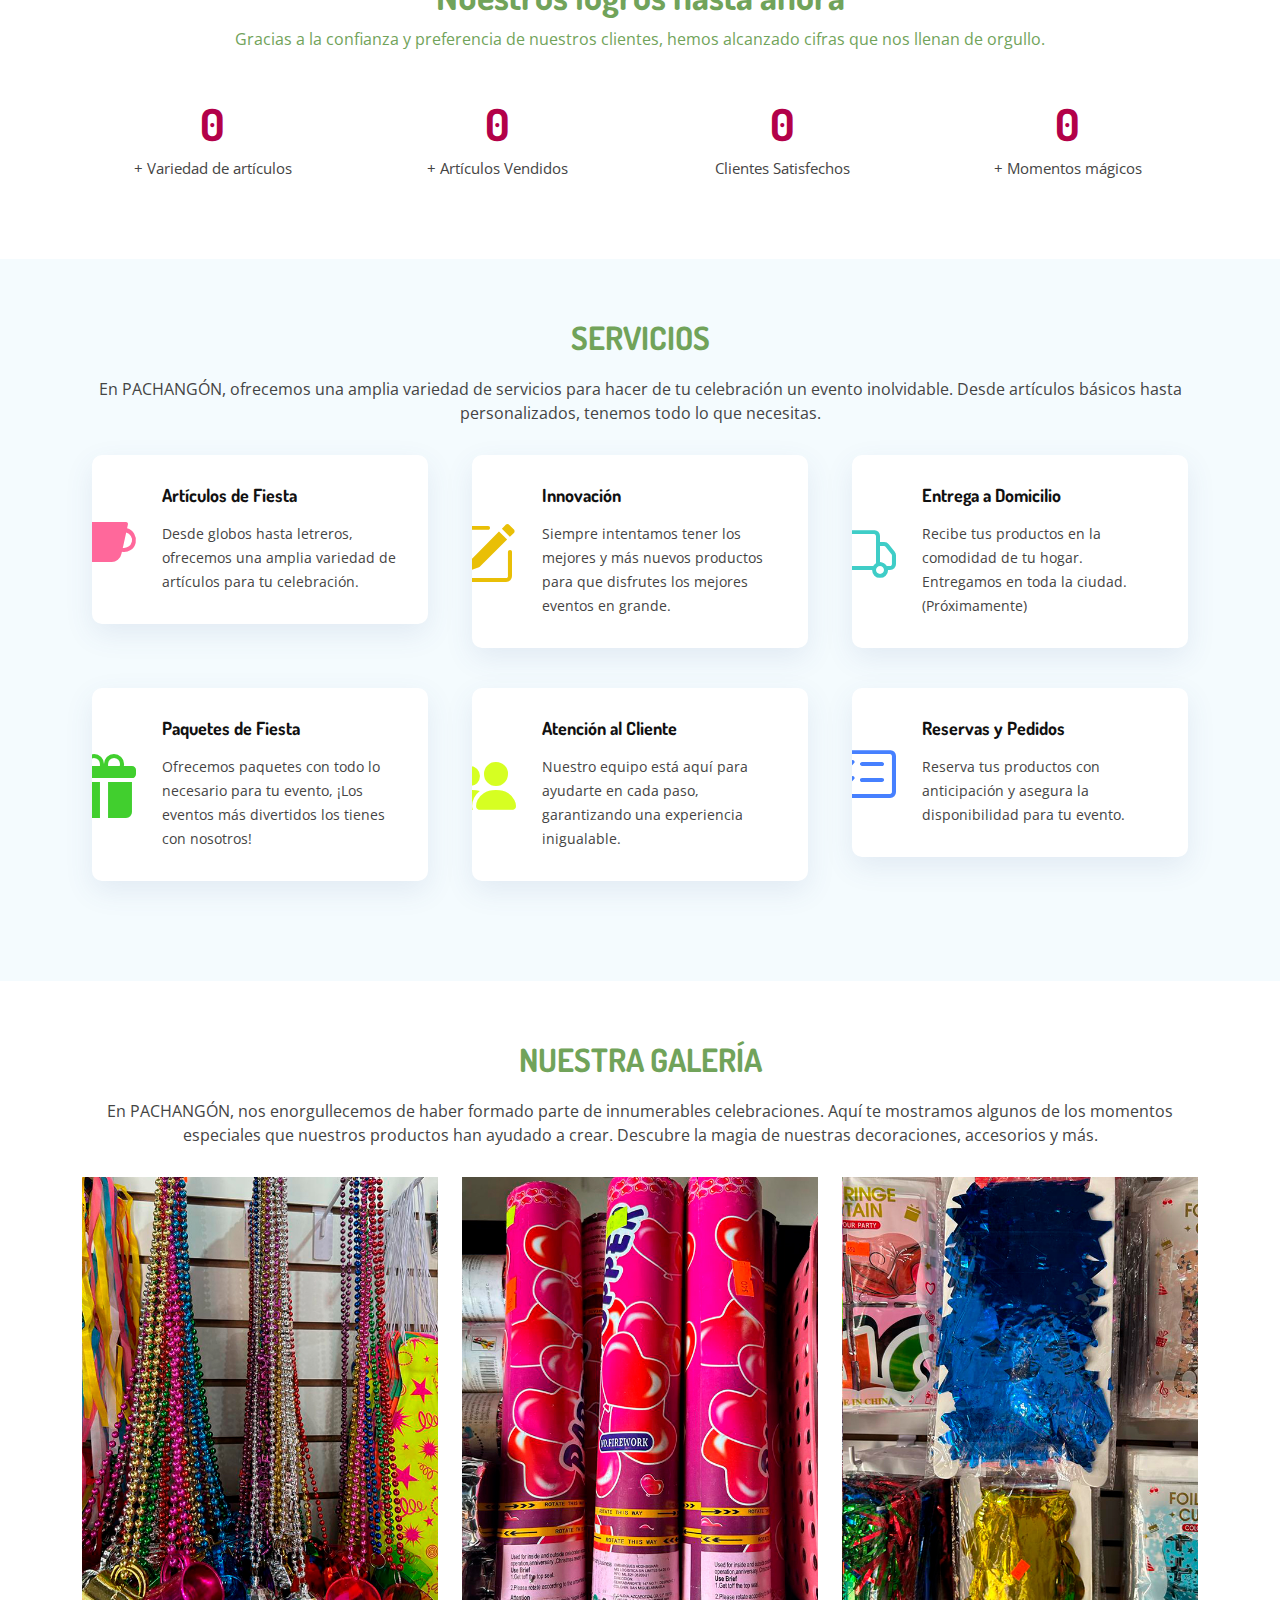
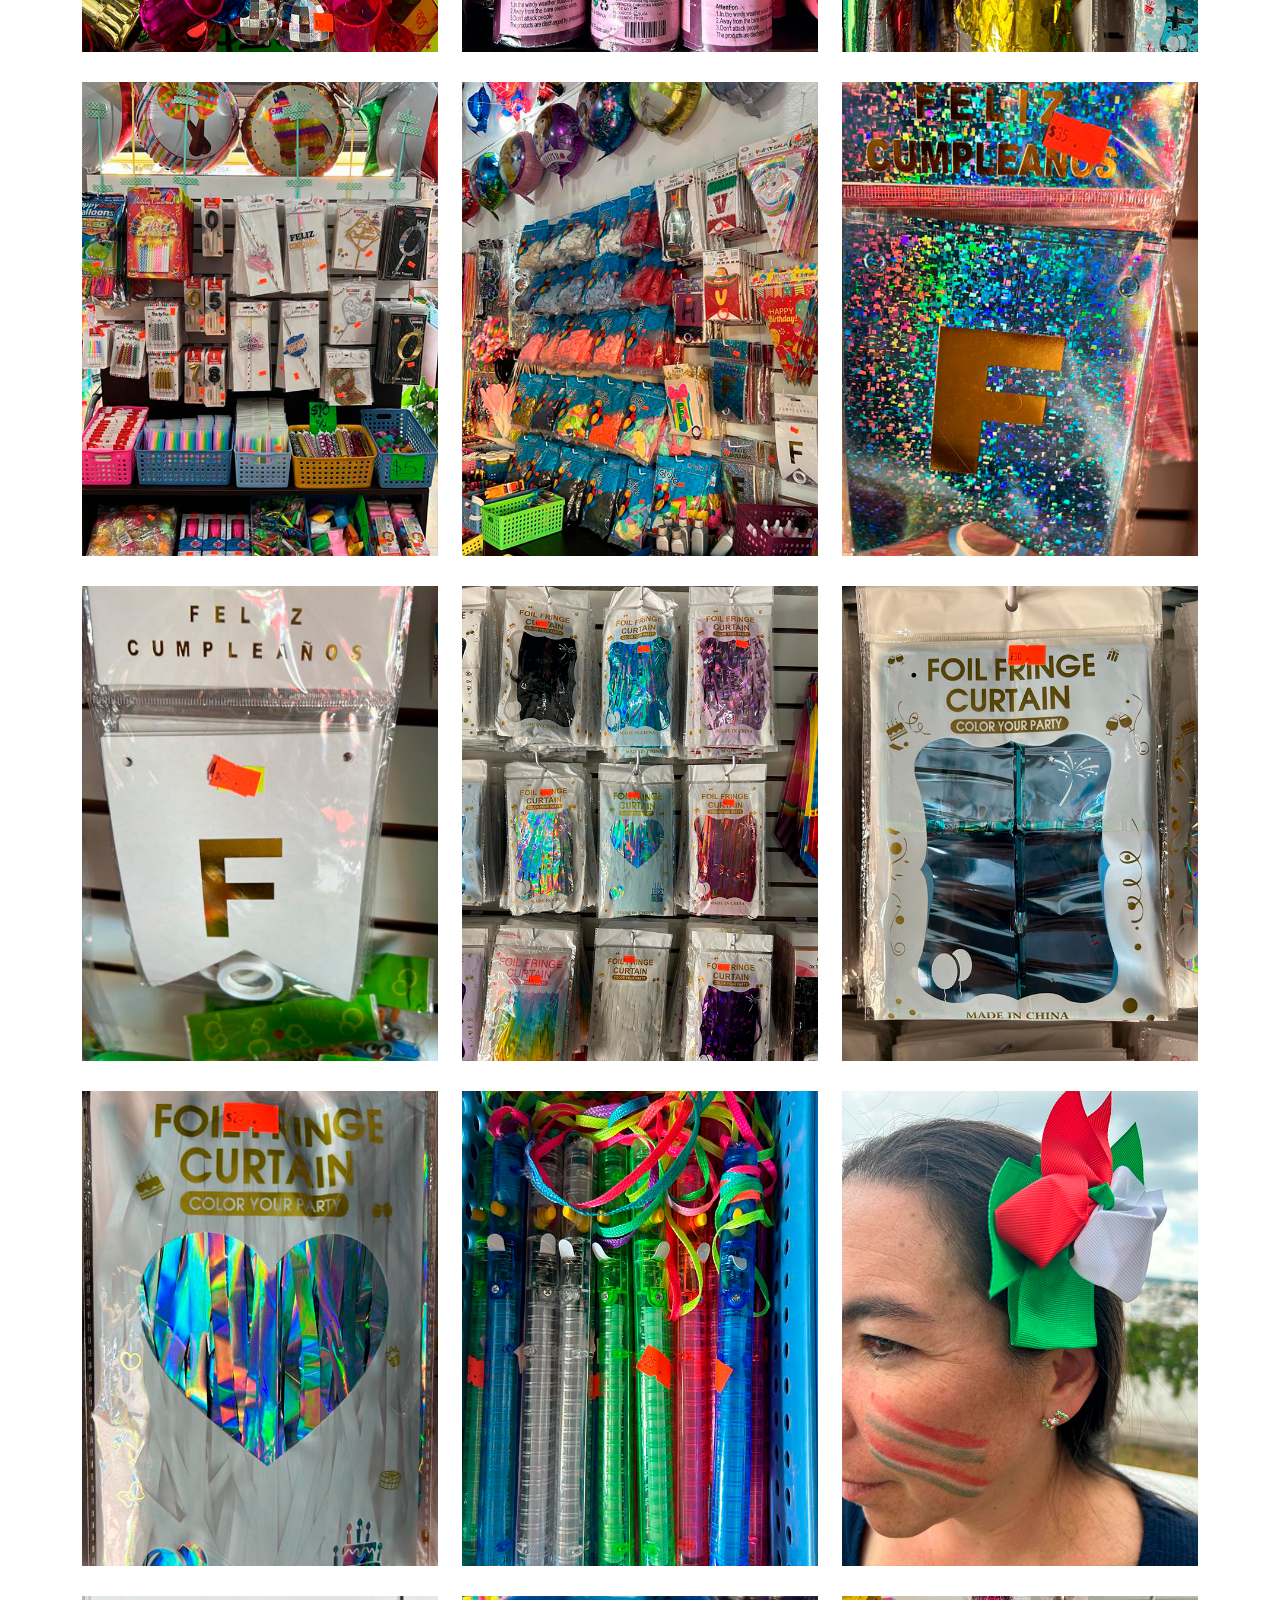
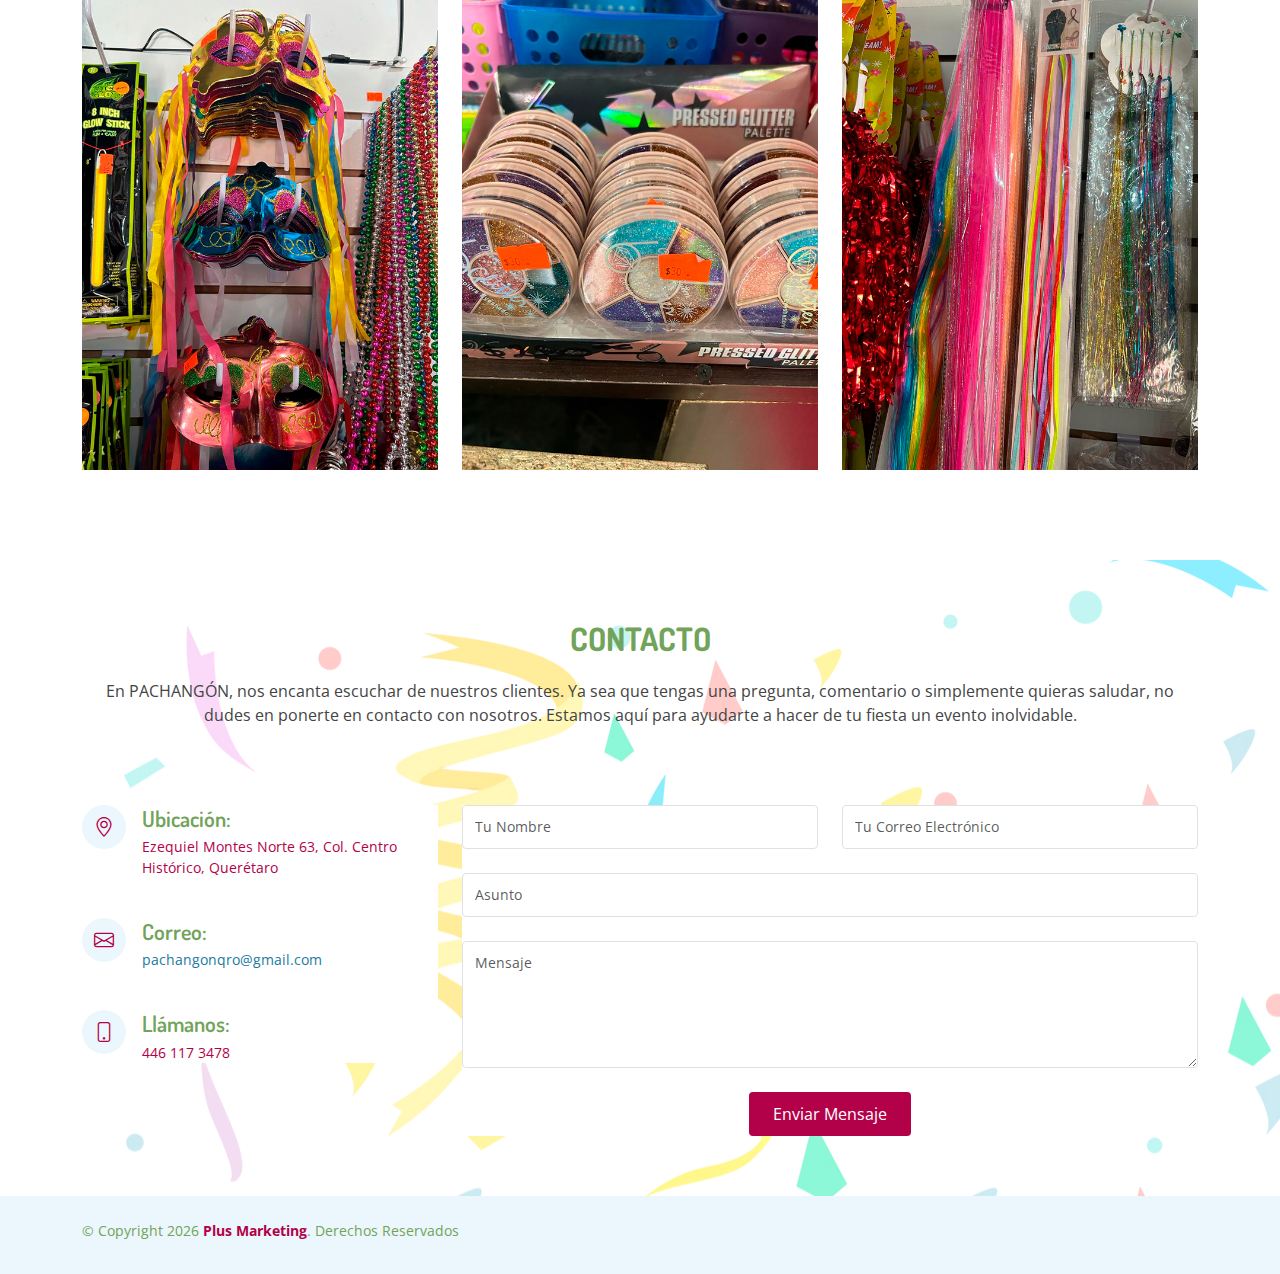
==== commit dcea165f: ":construction: Add counts and hide testimonials" ====
--- a/index.html
+++ b/index.html
@@ -186,41 +186,41 @@
             <div class="col-lg-3 col-6 text-center">
               <span
                 data-purecounter-start="0"
-                data-purecounter-end="130520"
+                data-purecounter-end="1000"
                 data-purecounter-duration="1"
                 class="purecounter"
               ></span>
-              <p>Variedad de artículos</p>
+              <p>+ Variedad de artículos</p>
             </div>
 
             <div class="col-lg-3 col-6 text-center">
               <span
                 data-purecounter-start="0"
-                data-purecounter-end="25450"
+                data-purecounter-end="3000"
                 data-purecounter-duration="1"
                 class="purecounter"
               ></span>
-              <p>Artículos Vendidos</p>
+              <p>+ Artículos Vendidos</p>
             </div>
 
             <div class="col-lg-3 col-6 text-center">
               <span
                 data-purecounter-start="0"
-                data-purecounter-end="890"
+                data-purecounter-end="1131"
                 data-purecounter-duration="1"
                 class="purecounter"
               ></span>
-              <p>Clientes Felices</p>
+              <p>Clientes Satisfechos</p>
             </div>
 
             <div class="col-lg-3 col-6 text-center">
               <span
                 data-purecounter-start="0"
-                data-purecounter-end="8950"
+                data-purecounter-end="1000"
                 data-purecounter-duration="1"
                 class="purecounter"
               ></span>
-              <p>Momentos mágicos</p>
+              <p>+ Momentos mágicos</p>
             </div>
           </div>
         </div>
@@ -598,7 +598,7 @@
       <!-- End Portfolio Section -->
 
       <!-- ======= Testimonials Section ======= -->
-      <section id="testimonials" class="testimonials">
+      <!-- <section id="testimonials" class="testimonials">
         <div class="container position-relative">
           <div
             class="testimonials-slider swiper"
@@ -672,7 +672,7 @@
             <div class="swiper-pagination"></div>
           </div>
         </div>
-      </section>
+      </section> -->
       <!-- End Testimonials Section -->
 
       <!-- ======= Team Section ======= -->
